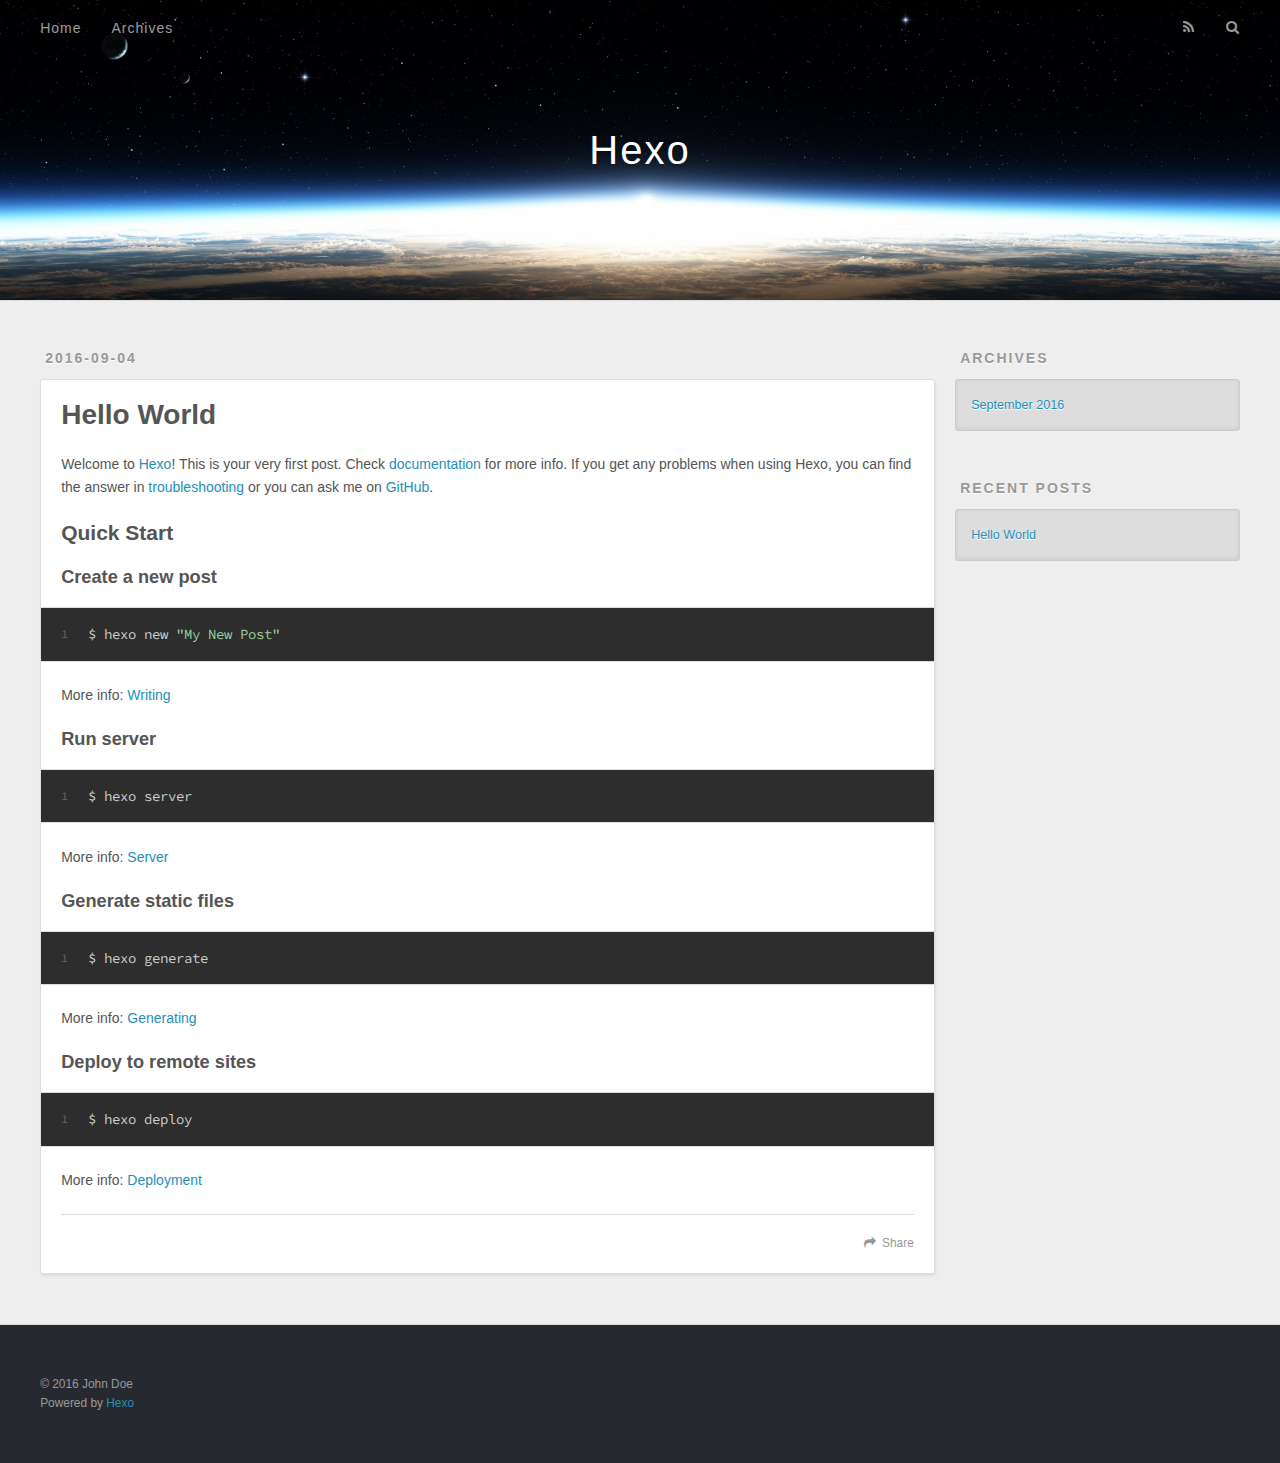
==== index.html @ 19e52ddd "Site updated: 2016-09-04 17:32:11" ====
<!DOCTYPE html>
<html>
<head>
  <meta charset="utf-8">
  
  <title>Hexo</title>
  <meta name="viewport" content="width=device-width, initial-scale=1, maximum-scale=1">
  <meta property="og:type" content="website">
<meta property="og:title" content="Hexo">
<meta property="og:url" content="http://yoursite.com/index.html">
<meta property="og:site_name" content="Hexo">
<meta name="twitter:card" content="summary">
<meta name="twitter:title" content="Hexo">
  
    <link rel="alternate" href="/atom.xml" title="Hexo" type="application/atom+xml">
  
  
    <link rel="icon" href="/favicon.png">
  
  
    <link href="//fonts.googleapis.com/css?family=Source+Code+Pro" rel="stylesheet" type="text/css">
  
  <link rel="stylesheet" href="/css/style.css">
  

</head>

<body>
  <div id="container">
    <div id="wrap">
      <header id="header">
  <div id="banner"></div>
  <div id="header-outer" class="outer">
    <div id="header-title" class="inner">
      <h1 id="logo-wrap">
        <a href="/" id="logo">Hexo</a>
      </h1>
      
    </div>
    <div id="header-inner" class="inner">
      <nav id="main-nav">
        <a id="main-nav-toggle" class="nav-icon"></a>
        
          <a class="main-nav-link" href="/">Home</a>
        
          <a class="main-nav-link" href="/archives">Archives</a>
        
      </nav>
      <nav id="sub-nav">
        
          <a id="nav-rss-link" class="nav-icon" href="/atom.xml" title="RSS Feed"></a>
        
        <a id="nav-search-btn" class="nav-icon" title="Search"></a>
      </nav>
      <div id="search-form-wrap">
        <form action="//google.com/search" method="get" accept-charset="UTF-8" class="search-form"><input type="search" name="q" results="0" class="search-form-input" placeholder="Search"><button type="submit" class="search-form-submit">&#xF002;</button><input type="hidden" name="sitesearch" value="http://yoursite.com"></form>
      </div>
    </div>
  </div>
</header>
      <div class="outer">
        <section id="main">
  
    <article id="post-hello-world" class="article article-type-post" itemscope itemprop="blogPost">
  <div class="article-meta">
    <a href="/2016/09/04/hello-world/" class="article-date">
  <time datetime="2016-09-04T08:16:48.569Z" itemprop="datePublished">2016-09-04</time>
</a>
    
  </div>
  <div class="article-inner">
    
    
      <header class="article-header">
        
  
    <h1 itemprop="name">
      <a class="article-title" href="/2016/09/04/hello-world/">Hello World</a>
    </h1>
  

      </header>
    
    <div class="article-entry" itemprop="articleBody">
      
        <p>Welcome to <a href="https://hexo.io/" target="_blank" rel="external">Hexo</a>! This is your very first post. Check <a href="https://hexo.io/docs/" target="_blank" rel="external">documentation</a> for more info. If you get any problems when using Hexo, you can find the answer in <a href="https://hexo.io/docs/troubleshooting.html" target="_blank" rel="external">troubleshooting</a> or you can ask me on <a href="https://github.com/hexojs/hexo/issues" target="_blank" rel="external">GitHub</a>.</p>
<h2 id="Quick-Start"><a href="#Quick-Start" class="headerlink" title="Quick Start"></a>Quick Start</h2><h3 id="Create-a-new-post"><a href="#Create-a-new-post" class="headerlink" title="Create a new post"></a>Create a new post</h3><figure class="highlight bash"><table><tr><td class="gutter"><pre><div class="line">1</div></pre></td><td class="code"><pre><div class="line">$ hexo new <span class="string">"My New Post"</span></div></pre></td></tr></table></figure>
<p>More info: <a href="https://hexo.io/docs/writing.html" target="_blank" rel="external">Writing</a></p>
<h3 id="Run-server"><a href="#Run-server" class="headerlink" title="Run server"></a>Run server</h3><figure class="highlight bash"><table><tr><td class="gutter"><pre><div class="line">1</div></pre></td><td class="code"><pre><div class="line">$ hexo server</div></pre></td></tr></table></figure>
<p>More info: <a href="https://hexo.io/docs/server.html" target="_blank" rel="external">Server</a></p>
<h3 id="Generate-static-files"><a href="#Generate-static-files" class="headerlink" title="Generate static files"></a>Generate static files</h3><figure class="highlight bash"><table><tr><td class="gutter"><pre><div class="line">1</div></pre></td><td class="code"><pre><div class="line">$ hexo generate</div></pre></td></tr></table></figure>
<p>More info: <a href="https://hexo.io/docs/generating.html" target="_blank" rel="external">Generating</a></p>
<h3 id="Deploy-to-remote-sites"><a href="#Deploy-to-remote-sites" class="headerlink" title="Deploy to remote sites"></a>Deploy to remote sites</h3><figure class="highlight bash"><table><tr><td class="gutter"><pre><div class="line">1</div></pre></td><td class="code"><pre><div class="line">$ hexo deploy</div></pre></td></tr></table></figure>
<p>More info: <a href="https://hexo.io/docs/deployment.html" target="_blank" rel="external">Deployment</a></p>

      
    </div>
    <footer class="article-footer">
      <a data-url="http://yoursite.com/2016/09/04/hello-world/" data-id="cisof5nzr0000d07buubeodvk" class="article-share-link">Share</a>
      
      
    </footer>
  </div>
  
</article>


  

</section>
        
          <aside id="sidebar">
  
    

  
    

  
    
  
    
  <div class="widget-wrap">
    <h3 class="widget-title">Archives</h3>
    <div class="widget">
      <ul class="archive-list"><li class="archive-list-item"><a class="archive-list-link" href="/archives/2016/09/">September 2016</a></li></ul>
    </div>
  </div>


  
    
  <div class="widget-wrap">
    <h3 class="widget-title">Recent Posts</h3>
    <div class="widget">
      <ul>
        
          <li>
            <a href="/2016/09/04/hello-world/">Hello World</a>
          </li>
        
      </ul>
    </div>
  </div>

  
</aside>
        
      </div>
      <footer id="footer">
  
  <div class="outer">
    <div id="footer-info" class="inner">
      &copy; 2016 John Doe<br>
      Powered by <a href="http://hexo.io/" target="_blank">Hexo</a>
    </div>
  </div>
</footer>
    </div>
    <nav id="mobile-nav">
  
    <a href="/" class="mobile-nav-link">Home</a>
  
    <a href="/archives" class="mobile-nav-link">Archives</a>
  
</nav>
    

<script src="//ajax.googleapis.com/ajax/libs/jquery/2.0.3/jquery.min.js"></script>


  <link rel="stylesheet" href="/fancybox/jquery.fancybox.css">
  <script src="/fancybox/jquery.fancybox.pack.js"></script>


<script src="/js/script.js"></script>

  </div>
</body>
</html>
---- css/style.css ----
body {
  width: 100%;
}
body:before,
body:after {
  content: "";
  display: table;
}
body:after {
  clear: both;
}
html,
body,
div,
span,
applet,
object,
iframe,
h1,
h2,
h3,
h4,
h5,
h6,
p,
blockquote,
pre,
a,
abbr,
acronym,
address,
big,
cite,
code,
del,
dfn,
em,
img,
ins,
kbd,
q,
s,
samp,
small,
strike,
strong,
sub,
sup,
tt,
var,
dl,
dt,
dd,
ol,
ul,
li,
fieldset,
form,
label,
legend,
table,
caption,
tbody,
tfoot,
thead,
tr,
th,
td {
  margin: 0;
  padding: 0;
  border: 0;
  outline: 0;
  font-weight: inherit;
  font-style: inherit;
  font-family: inherit;
  font-size: 100%;
  vertical-align: baseline;
}
body {
  line-height: 1;
  color: #000;
  background: #fff;
}
ol,
ul {
  list-style: none;
}
table {
  border-collapse: separate;
  border-spacing: 0;
  vertical-align: middle;
}
caption,
th,
td {
  text-align: left;
  font-weight: normal;
  vertical-align: middle;
}
a img {
  border: none;
}
input,
button {
  margin: 0;
  padding: 0;
}
input::-moz-focus-inner,
button::-moz-focus-inner {
  border: 0;
  padding: 0;
}
@font-face {
  font-family: FontAwesome;
  font-style: normal;
  font-weight: normal;
  src: url("fonts/fontawesome-webfont.eot?v=#4.0.3");
  src: url("fonts/fontawesome-webfont.eot?#iefix&v=#4.0.3") format("embedded-opentype"), url("fonts/fontawesome-webfont.woff?v=#4.0.3") format("woff"), url("fonts/fontawesome-webfont.ttf?v=#4.0.3") format("truetype"), url("fonts/fontawesome-webfont.svg#fontawesomeregular?v=#4.0.3") format("svg");
}
html,
body,
#container {
  height: 100%;
}
body {
  background: #eee;
  font: 14px "Helvetica Neue", Helvetica, Arial, sans-serif;
  -webkit-text-size-adjust: 100%;
}
.outer {
  max-width: 1220px;
  margin: 0 auto;
  padding: 0 20px;
}
.outer:before,
.outer:after {
  content: "";
  display: table;
}
.outer:after {
  clear: both;
}
.inner {
  display: inline;
  float: left;
  width: 98.33333333333333%;
  margin: 0 0.833333333333333%;
}
.left,
.alignleft {
  float: left;
}
.right,
.alignright {
  float: right;
}
.clear {
  clear: both;
}
#container {
  position: relative;
}
.mobile-nav-on {
  overflow: hidden;
}
#wrap {
  height: 100%;
  width: 100%;
  position: absolute;
  top: 0;
  left: 0;
  -webkit-transition: 0.2s ease-out;
  -moz-transition: 0.2s ease-out;
  -ms-transition: 0.2s ease-out;
  transition: 0.2s ease-out;
  z-index: 1;
  background: #eee;
}
.mobile-nav-on #wrap {
  left: 280px;
}
@media screen and (min-width: 768px) {
  #main {
    display: inline;
    float: left;
    width: 73.33333333333333%;
    margin: 0 0.833333333333333%;
  }
}
.article-date,
.article-category-link,
.archive-year,
.widget-title {
  text-decoration: none;
  text-transform: uppercase;
  letter-spacing: 2px;
  color: #999;
  margin-bottom: 1em;
  margin-left: 5px;
  line-height: 1em;
  text-shadow: 0 1px #fff;
  font-weight: bold;
}
.article-inner,
.archive-article-inner {
  background: #fff;
  -webkit-box-shadow: 1px 2px 3px #ddd;
  box-shadow: 1px 2px 3px #ddd;
  border: 1px solid #ddd;
  border-radius: 3px;
}
.article-entry h1,
.widget h1 {
  font-size: 2em;
}
.article-entry h2,
.widget h2 {
  font-size: 1.5em;
}
.article-entry h3,
.widget h3 {
  font-size: 1.3em;
}
.article-entry h4,
.widget h4 {
  font-size: 1.2em;
}
.article-entry h5,
.widget h5 {
  font-size: 1em;
}
.article-entry h6,
.widget h6 {
  font-size: 1em;
  color: #999;
}
.article-entry hr,
.widget hr {
  border: 1px dashed #ddd;
}
.article-entry strong,
.widget strong {
  font-weight: bold;
}
.article-entry em,
.widget em,
.article-entry cite,
.widget cite {
  font-style: italic;
}
.article-entry sup,
.widget sup,
.article-entry sub,
.widget sub {
  font-size: 0.75em;
  line-height: 0;
  position: relative;
  vertical-align: baseline;
}
.article-entry sup,
.widget sup {
  top: -0.5em;
}
.article-entry sub,
.widget sub {
  bottom: -0.2em;
}
.article-entry small,
.widget small {
  font-size: 0.85em;
}
.article-entry acronym,
.widget acronym,
.article-entry abbr,
.widget abbr {
  border-bottom: 1px dotted;
}
.article-entry ul,
.widget ul,
.article-entry ol,
.widget ol,
.article-entry dl,
.widget dl {
  margin: 0 20px;
  line-height: 1.6em;
}
.article-entry ul ul,
.widget ul ul,
.article-entry ol ul,
.widget ol ul,
.article-entry ul ol,
.widget ul ol,
.article-entry ol ol,
.widget ol ol {
  margin-top: 0;
  margin-bottom: 0;
}
.article-entry ul,
.widget ul {
  list-style: disc;
}
.article-entry ol,
.widget ol {
  list-style: decimal;
}
.article-entry dt,
.widget dt {
  font-weight: bold;
}
#header {
  height: 300px;
  position: relative;
  border-bottom: 1px solid #ddd;
}
#header:before,
#header:after {
  content: "";
  position: absolute;
  left: 0;
  right: 0;
  height: 40px;
}
#header:before {
  top: 0;
  background: -webkit-linear-gradient(rgba(0,0,0,0.2), transparent);
  background: -moz-linear-gradient(rgba(0,0,0,0.2), transparent);
  background: -ms-linear-gradient(rgba(0,0,0,0.2), transparent);
  background: linear-gradient(rgba(0,0,0,0.2), transparent);
}
#header:after {
  bottom: 0;
  background: -webkit-linear-gradient(transparent, rgba(0,0,0,0.2));
  background: -moz-linear-gradient(transparent, rgba(0,0,0,0.2));
  background: -ms-linear-gradient(transparent, rgba(0,0,0,0.2));
  background: linear-gradient(transparent, rgba(0,0,0,0.2));
}
#header-outer {
  height: 100%;
  position: relative;
}
#header-inner {
  position: relative;
  overflow: hidden;
}
#banner {
  position: absolute;
  top: 0;
  left: 0;
  width: 100%;
  height: 100%;
  background: url("images/banner.jpg") center #000;
  -webkit-background-size: cover;
  -moz-background-size: cover;
  background-size: cover;
  z-index: -1;
}
#header-title {
  text-align: center;
  height: 40px;
  position: absolute;
  top: 50%;
  left: 0;
  margin-top: -20px;
}
#logo,
#subtitle {
  text-decoration: none;
  color: #fff;
  font-weight: 300;
  text-shadow: 0 1px 4px rgba(0,0,0,0.3);
}
#logo {
  font-size: 40px;
  line-height: 40px;
  letter-spacing: 2px;
}
#subtitle {
  font-size: 16px;
  line-height: 16px;
  letter-spacing: 1px;
}
#subtitle-wrap {
  margin-top: 16px;
}
#main-nav {
  float: left;
  margin-left: -15px;
}
.nav-icon,
.main-nav-link {
  float: left;
  color: #fff;
  opacity: 0.6;
  text-decoration: none;
  text-shadow: 0 1px rgba(0,0,0,0.2);
  -webkit-transition: opacity 0.2s;
  -moz-transition: opacity 0.2s;
  -ms-transition: opacity 0.2s;
  transition: opacity 0.2s;
  display: block;
  padding: 20px 15px;
}
.nav-icon:hover,
.main-nav-link:hover {
  opacity: 1;
}
.nav-icon {
  font-family: FontAwesome;
  text-align: center;
  font-size: 14px;
  width: 14px;
  height: 14px;
  padding: 20px 15px;
  position: relative;
  cursor: pointer;
}
.main-nav-link {
  font-weight: 300;
  letter-spacing: 1px;
}
@media screen and (max-width: 479px) {
  .main-nav-link {
    display: none;
  }
}
#main-nav-toggle {
  display: none;
}
#main-nav-toggle:before {
  content: "\f0c9";
}
@media screen and (max-width: 479px) {
  #main-nav-toggle {
    display: block;
  }
}
#sub-nav {
  float: right;
  margin-right: -15px;
}
#nav-rss-link:before {
  content: "\f09e";
}
#nav-search-btn:before {
  content: "\f002";
}
#search-form-wrap {
  position: absolute;
  top: 15px;
  width: 150px;
  height: 30px;
  right: -150px;
  opacity: 0;
  -webkit-transition: 0.2s ease-out;
  -moz-transition: 0.2s ease-out;
  -ms-transition: 0.2s ease-out;
  transition: 0.2s ease-out;
}
#search-form-wrap.on {
  opacity: 1;
  right: 0;
}
@media screen and (max-width: 479px) {
  #search-form-wrap {
    width: 100%;
    right: -100%;
  }
}
.search-form {
  position: absolute;
  top: 0;
  left: 0;
  right: 0;
  background: #fff;
  padding: 5px 15px;
  border-radius: 15px;
  -webkit-box-shadow: 0 0 10px rgba(0,0,0,0.3);
  box-shadow: 0 0 10px rgba(0,0,0,0.3);
}
.search-form-input {
  border: none;
  background: none;
  color: #555;
  width: 100%;
  font: 13px "Helvetica Neue", Helvetica, Arial, sans-serif;
  outline: none;
}
.search-form-input::-webkit-search-results-decoration,
.search-form-input::-webkit-search-cancel-button {
  -webkit-appearance: none;
}
.search-form-submit {
  position: absolute;
  top: 50%;
  right: 10px;
  margin-top: -7px;
  font: 13px FontAwesome;
  border: none;
  background: none;
  color: #bbb;
  cursor: pointer;
}
.search-form-submit:hover,
.search-form-submit:focus {
  color: #777;
}
.article {
  margin: 50px 0;
}
.article-inner {
  overflow: hidden;
}
.article-meta:before,
.article-meta:after {
  content: "";
  display: table;
}
.article-meta:after {
  clear: both;
}
.article-date {
  float: left;
}
.article-category {
  float: left;
  line-height: 1em;
  color: #ccc;
  text-shadow: 0 1px #fff;
  margin-left: 8px;
}
.article-category:before {
  content: "\2022";
}
.article-category-link {
  margin: 0 12px 1em;
}
.article-header {
  padding: 20px 20px 0;
}
.article-title {
  text-decoration: none;
  font-size: 2em;
  font-weight: bold;
  color: #555;
  line-height: 1.1em;
  -webkit-transition: color 0.2s;
  -moz-transition: color 0.2s;
  -ms-transition: color 0.2s;
  transition: color 0.2s;
}
a.article-title:hover {
  color: #258fb8;
}
.article-entry {
  color: #555;
  padding: 0 20px;
}
.article-entry:before,
.article-entry:after {
  content: "";
  display: table;
}
.article-entry:after {
  clear: both;
}
.article-entry p,
.article-entry table {
  line-height: 1.6em;
  margin: 1.6em 0;
}
.article-entry h1,
.article-entry h2,
.article-entry h3,
.article-entry h4,
.article-entry h5,
.article-entry h6 {
  font-weight: bold;
}
.article-entry h1,
.article-entry h2,
.article-entry h3,
.article-entry h4,
.article-entry h5,
.article-entry h6 {
  line-height: 1.1em;
  margin: 1.1em 0;
}
.article-entry a {
  color: #258fb8;
  text-decoration: none;
}
.article-entry a:hover {
  text-decoration: underline;
}
.article-entry ul,
.article-entry ol,
.article-entry dl {
  margin-top: 1.6em;
  margin-bottom: 1.6em;
}
.article-entry img,
.article-entry video {
  max-width: 100%;
  height: auto;
  display: block;
  margin: auto;
}
.article-entry iframe {
  border: none;
}
.article-entry table {
  width: 100%;
  border-collapse: collapse;
  border-spacing: 0;
}
.article-entry th {
  font-weight: bold;
  border-bottom: 3px solid #ddd;
  padding-bottom: 0.5em;
}
.article-entry td {
  border-bottom: 1px solid #ddd;
  padding: 10px 0;
}
.article-entry blockquote {
  font-family: Georgia, "Times New Roman", serif;
  font-size: 1.4em;
  margin: 1.6em 20px;
  text-align: center;
}
.article-entry blockquote footer {
  font-size: 14px;
  margin: 1.6em 0;
  font-family: "Helvetica Neue", Helvetica, Arial, sans-serif;
}
.article-entry blockquote footer cite:before {
  content: "—";
  padding: 0 0.5em;
}
.article-entry .pullquote {
  text-align: left;
  width: 45%;
  margin: 0;
}
.article-entry .pullquote.left {
  margin-left: 0.5em;
  margin-right: 1em;
}
.article-entry .pullquote.right {
  margin-right: 0.5em;
  margin-left: 1em;
}
.article-entry .caption {
  color: #999;
  display: block;
  font-size: 0.9em;
  margin-top: 0.5em;
  position: relative;
  text-align: center;
}
.article-entry .video-container {
  position: relative;
  padding-top: 56.25%;
  height: 0;
  overflow: hidden;
}
.article-entry .video-container iframe,
.article-entry .video-container object,
.article-entry .video-container embed {
  position: absolute;
  top: 0;
  left: 0;
  width: 100%;
  height: 100%;
  margin-top: 0;
}
.article-more-link a {
  display: inline-block;
  line-height: 1em;
  padding: 6px 15px;
  border-radius: 15px;
  background: #eee;
  color: #999;
  text-shadow: 0 1px #fff;
  text-decoration: none;
}
.article-more-link a:hover {
  background: #258fb8;
  color: #fff;
  text-decoration: none;
  text-shadow: 0 1px #1e7293;
}
.article-footer {
  font-size: 0.85em;
  line-height: 1.6em;
  border-top: 1px solid #ddd;
  padding-top: 1.6em;
  margin: 0 20px 20px;
}
.article-footer:before,
.article-footer:after {
  content: "";
  display: table;
}
.article-footer:after {
  clear: both;
}
.article-footer a {
  color: #999;
  text-decoration: none;
}
.article-footer a:hover {
  color: #555;
}
.article-tag-list-item {
  float: left;
  margin-right: 10px;
}
.article-tag-list-link:before {
  content: "#";
}
.article-comment-link {
  float: right;
}
.article-comment-link:before {
  content: "\f075";
  font-family: FontAwesome;
  padding-right: 8px;
}
.article-share-link {
  cursor: pointer;
  float: right;
  margin-left: 20px;
}
.article-share-link:before {
  content: "\f064";
  font-family: FontAwesome;
  padding-right: 6px;
}
#article-nav {
  position: relative;
}
#article-nav:before,
#article-nav:after {
  content: "";
  display: table;
}
#article-nav:after {
  clear: both;
}
@media screen and (min-width: 768px) {
  #article-nav {
    margin: 50px 0;
  }
  #article-nav:before {
    width: 8px;
    height: 8px;
    position: absolute;
    top: 50%;
    left: 50%;
    margin-top: -4px;
    margin-left: -4px;
    content: "";
    border-radius: 50%;
    background: #ddd;
    -webkit-box-shadow: 0 1px 2px #fff;
    box-shadow: 0 1px 2px #fff;
  }
}
.article-nav-link-wrap {
  text-decoration: none;
  text-shadow: 0 1px #fff;
  color: #999;
  -webkit-box-sizing: border-box;
  -moz-box-sizing: border-box;
  box-sizing: border-box;
  margin-top: 50px;
  text-align: center;
  display: block;
}
.article-nav-link-wrap:hover {
  color: #555;
}
@media screen and (min-width: 768px) {
  .article-nav-link-wrap {
    width: 50%;
    margin-top: 0;
  }
}
@media screen and (min-width: 768px) {
  #article-nav-newer {
    float: left;
    text-align: right;
    padding-right: 20px;
  }
}
@media screen and (min-width: 768px) {
  #article-nav-older {
    float: right;
    text-align: left;
    padding-left: 20px;
  }
}
.article-nav-caption {
  text-transform: uppercase;
  letter-spacing: 2px;
  color: #ddd;
  line-height: 1em;
  font-weight: bold;
}
#article-nav-newer .article-nav-caption {
  margin-right: -2px;
}
.article-nav-title {
  font-size: 0.85em;
  line-height: 1.6em;
  margin-top: 0.5em;
}
.article-share-box {
  position: absolute;
  display: none;
  background: #fff;
  -webkit-box-shadow: 1px 2px 10px rgba(0,0,0,0.2);
  box-shadow: 1px 2px 10px rgba(0,0,0,0.2);
  border-radius: 3px;
  margin-left: -145px;
  overflow: hidden;
  z-index: 1;
}
.article-share-box.on {
  display: block;
}
.article-share-input {
  width: 100%;
  background: none;
  -webkit-box-sizing: border-box;
  -moz-box-sizing: border-box;
  box-sizing: border-box;
  font: 14px "Helvetica Neue", Helvetica, Arial, sans-serif;
  padding: 0 15px;
  color: #555;
  outline: none;
  border: 1px solid #ddd;
  border-radius: 3px 3px 0 0;
  height: 36px;
  line-height: 36px;
}
.article-share-links {
  background: #eee;
}
.article-share-links:before,
.article-share-links:after {
  content: "";
  display: table;
}
.article-share-links:after {
  clear: both;
}
.article-share-twitter,
.article-share-facebook,
.article-share-pinterest,
.article-share-google {
  width: 50px;
  height: 36px;
  display: block;
  float: left;
  position: relative;
  color: #999;
  text-shadow: 0 1px #fff;
}
.article-share-twitter:before,
.article-share-facebook:before,
.article-share-pinterest:before,
.article-share-google:before {
  font-size: 20px;
  font-family: FontAwesome;
  width: 20px;
  height: 20px;
  position: absolute;
  top: 50%;
  left: 50%;
  margin-top: -10px;
  margin-left: -10px;
  text-align: center;
}
.article-share-twitter:hover,
.article-share-facebook:hover,
.article-share-pinterest:hover,
.article-share-google:hover {
  color: #fff;
}
.article-share-twitter:before {
  content: "\f099";
}
.article-share-twitter:hover {
  background: #00aced;
  text-shadow: 0 1px #008abe;
}
.article-share-facebook:before {
  content: "\f09a";
}
.article-share-facebook:hover {
  background: #3b5998;
  text-shadow: 0 1px #2f477a;
}
.article-share-pinterest:before {
  content: "\f0d2";
}
.article-share-pinterest:hover {
  background: #cb2027;
  text-shadow: 0 1px #a21a1f;
}
.article-share-google:before {
  content: "\f0d5";
}
.article-share-google:hover {
  background: #dd4b39;
  text-shadow: 0 1px #be3221;
}
.article-gallery {
  background: #000;
  position: relative;
}
.article-gallery-photos {
  position: relative;
  overflow: hidden;
}
.article-gallery-img {
  display: none;
  max-width: 100%;
}
.article-gallery-img:first-child {
  display: block;
}
.article-gallery-img.loaded {
  position: absolute;
  display: block;
}
.article-gallery-img img {
  display: block;
  max-width: 100%;
  margin: 0 auto;
}
#comments {
  background: #fff;
  -webkit-box-shadow: 1px 2px 3px #ddd;
  box-shadow: 1px 2px 3px #ddd;
  padding: 20px;
  border: 1px solid #ddd;
  border-radius: 3px;
  margin: 50px 0;
}
#comments a {
  color: #258fb8;
}
.archives-wrap {
  margin: 50px 0;
}
.archives:before,
.archives:after {
  content: "";
  display: table;
}
.archives:after {
  clear: both;
}
.archive-year-wrap {
  margin-bottom: 1em;
}
.archives {
  -webkit-column-gap: 10px;
  -moz-column-gap: 10px;
  column-gap: 10px;
}
@media screen and (min-width: 480px) and (max-width: 767px) {
  .archives {
    -webkit-column-count: 2;
    -moz-column-count: 2;
    column-count: 2;
  }
}
@media screen and (min-width: 768px) {
  .archives {
    -webkit-column-count: 3;
    -moz-column-count: 3;
    column-count: 3;
  }
}
.archive-article {
  -webkit-column-break-inside: avoid;
  page-break-inside: avoid;
  overflow: hidden;
  break-inside: avoid-column;
}
.archive-article-inner {
  padding: 10px;
  margin-bottom: 15px;
}
.archive-article-title {
  text-decoration: none;
  font-weight: bold;
  color: #555;
  -webkit-transition: color 0.2s;
  -moz-transition: color 0.2s;
  -ms-transition: color 0.2s;
  transition: color 0.2s;
  line-height: 1.6em;
}
.archive-article-title:hover {
  color: #258fb8;
}
.archive-article-footer {
  margin-top: 1em;
}
.archive-article-date {
  color: #999;
  text-decoration: none;
  font-size: 0.85em;
  line-height: 1em;
  margin-bottom: 0.5em;
  display: block;
}
#page-nav {
  margin: 50px auto;
  background: #fff;
  -webkit-box-shadow: 1px 2px 3px #ddd;
  box-shadow: 1px 2px 3px #ddd;
  border: 1px solid #ddd;
  border-radius: 3px;
  text-align: center;
  color: #999;
  overflow: hidden;
}
#page-nav:before,
#page-nav:after {
  content: "";
  display: table;
}
#page-nav:after {
  clear: both;
}
#page-nav a,
#page-nav span {
  padding: 10px 20px;
  line-height: 1;
  height: 2ex;
}
#page-nav a {
  color: #999;
  text-decoration: none;
}
#page-nav a:hover {
  background: #999;
  color: #fff;
}
#page-nav .prev {
  float: left;
}
#page-nav .next {
  float: right;
}
#page-nav .page-number {
  display: inline-block;
}
@media screen and (max-width: 479px) {
  #page-nav .page-number {
    display: none;
  }
}
#page-nav .current {
  color: #555;
  font-weight: bold;
}
#page-nav .space {
  color: #ddd;
}
#footer {
  background: #262a30;
  padding: 50px 0;
  border-top: 1px solid #ddd;
  color: #999;
}
#footer a {
  color: #258fb8;
  text-decoration: none;
}
#footer a:hover {
  text-decoration: underline;
}
#footer-info {
  line-height: 1.6em;
  font-size: 0.85em;
}
.article-entry pre,
.article-entry .highlight {
  background: #2d2d2d;
  margin: 0 -20px;
  padding: 15px 20px;
  border-style: solid;
  border-color: #ddd;
  border-width: 1px 0;
  overflow: auto;
  color: #ccc;
  line-height: 22.400000000000002px;
}
.article-entry .highlight .gutter pre,
.article-entry .gist .gist-file .gist-data .line-numbers {
  color: #666;
  font-size: 0.85em;
}
.article-entry pre,
.article-entry code {
  font-family: "Source Code Pro", Consolas, Monaco, Menlo, Consolas, monospace;
}
.article-entry code {
  background: #eee;
  text-shadow: 0 1px #fff;
  padding: 0 0.3em;
}
.article-entry pre code {
  background: none;
  text-shadow: none;
  padding: 0;
}
.article-entry .highlight pre {
  border: none;
  margin: 0;
  padding: 0;
}
.article-entry .highlight table {
  margin: 0;
  width: auto;
}
.article-entry .highlight td {
  border: none;
  padding: 0;
}
.article-entry .highlight figcaption {
  font-size: 0.85em;
  color: #999;
  line-height: 1em;
  margin-bottom: 1em;
}
.article-entry .highlight figcaption:before,
.article-entry .highlight figcaption:after {
  content: "";
  display: table;
}
.article-entry .highlight figcaption:after {
  clear: both;
}
.article-entry .highlight figcaption a {
  float: right;
}
.article-entry .highlight .gutter pre {
  text-align: right;
  padding-right: 20px;
}
.article-entry .highlight .line {
  height: 22.400000000000002px;
}
.article-entry .highlight .line.marked {
  background: #515151;
}
.article-entry .gist {
  margin: 0 -20px;
  border-style: solid;
  border-color: #ddd;
  border-width: 1px 0;
  background: #2d2d2d;
  padding: 15px 20px 15px 0;
}
.article-entry .gist .gist-file {
  border: none;
  font-family: "Source Code Pro", Consolas, Monaco, Menlo, Consolas, monospace;
  margin: 0;
}
.article-entry .gist .gist-file .gist-data {
  background: none;
  border: none;
}
.article-entry .gist .gist-file .gist-data .line-numbers {
  background: none;
  border: none;
  padding: 0 20px 0 0;
}
.article-entry .gist .gist-file .gist-data .line-data {
  padding: 0 !important;
}
.article-entry .gist .gist-file .highlight {
  margin: 0;
  padding: 0;
  border: none;
}
.article-entry .gist .gist-file .gist-meta {
  background: #2d2d2d;
  color: #999;
  font: 0.85em "Helvetica Neue", Helvetica, Arial, sans-serif;
  text-shadow: 0 0;
  padding: 0;
  margin-top: 1em;
  margin-left: 20px;
}
.article-entry .gist .gist-file .gist-meta a {
  color: #258fb8;
  font-weight: normal;
}
.article-entry .gist .gist-file .gist-meta a:hover {
  text-decoration: underline;
}
pre .comment,
pre .title {
  color: #999;
}
pre .variable,
pre .attribute,
pre .tag,
pre .regexp,
pre .ruby .constant,
pre .xml .tag .title,
pre .xml .pi,
pre .xml .doctype,
pre .html .doctype,
pre .css .id,
pre .css .class,
pre .css .pseudo {
  color: #f2777a;
}
pre .number,
pre .preprocessor,
pre .built_in,
pre .literal,
pre .params,
pre .constant {
  color: #f99157;
}
pre .class,
pre .ruby .class .title,
pre .css .rules .attribute {
  color: #9c9;
}
pre .string,
pre .value,
pre .inheritance,
pre .header,
pre .ruby .symbol,
pre .xml .cdata {
  color: #9c9;
}
pre .css .hexcolor {
  color: #6cc;
}
pre .function,
pre .python .decorator,
pre .python .title,
pre .ruby .function .title,
pre .ruby .title .keyword,
pre .perl .sub,
pre .javascript .title,
pre .coffeescript .title {
  color: #69c;
}
pre .keyword,
pre .javascript .function {
  color: #c9c;
}
@media screen and (max-width: 479px) {
  #mobile-nav {
    position: absolute;
    top: 0;
    left: 0;
    width: 280px;
    height: 100%;
    background: #191919;
    border-right: 1px solid #fff;
  }
}
@media screen and (max-width: 479px) {
  .mobile-nav-link {
    display: block;
    color: #999;
    text-decoration: none;
    padding: 15px 20px;
    font-weight: bold;
  }
  .mobile-nav-link:hover {
    color: #fff;
  }
}
@media screen and (min-width: 768px) {
  #sidebar {
    display: inline;
    float: left;
    width: 23.333333333333332%;
    margin: 0 0.833333333333333%;
  }
}
.widget-wrap {
  margin: 50px 0;
}
.widget {
  color: #777;
  text-shadow: 0 1px #fff;
  background: #ddd;
  -webkit-box-shadow: 0 -1px 4px #ccc inset;
  box-shadow: 0 -1px 4px #ccc inset;
  border: 1px solid #ccc;
  padding: 15px;
  border-radius: 3px;
}
.widget a {
  color: #258fb8;
  text-decoration: none;
}
.widget a:hover {
  text-decoration: underline;
}
.widget ul ul,
.widget ol ul,
.widget dl ul,
.widget ul ol,
.widget ol ol,
.widget dl ol,
.widget ul dl,
.widget ol dl,
.widget dl dl {
  margin-left: 15px;
  list-style: disc;
}
.widget {
  line-height: 1.6em;
  word-wrap: break-word;
  font-size: 0.9em;
}
.widget ul,
.widget ol {
  list-style: none;
  margin: 0;
}
.widget ul ul,
.widget ol ul,
.widget ul ol,
.widget ol ol {
  margin: 0 20px;
}
.widget ul ul,
.widget ol ul {
  list-style: disc;
}
.widget ul ol,
.widget ol ol {
  list-style: decimal;
}
.category-list-count,
.tag-list-count,
.archive-list-count {
  padding-left: 5px;
  color: #999;
  font-size: 0.85em;
}
.category-list-count:before,
.tag-list-count:before,
.archive-list-count:before {
  content: "(";
}
.category-list-count:after,
.tag-list-count:after,
.archive-list-count:after {
  content: ")";
}
.tagcloud a {
  margin-right: 5px;
  display: inline-block;
}
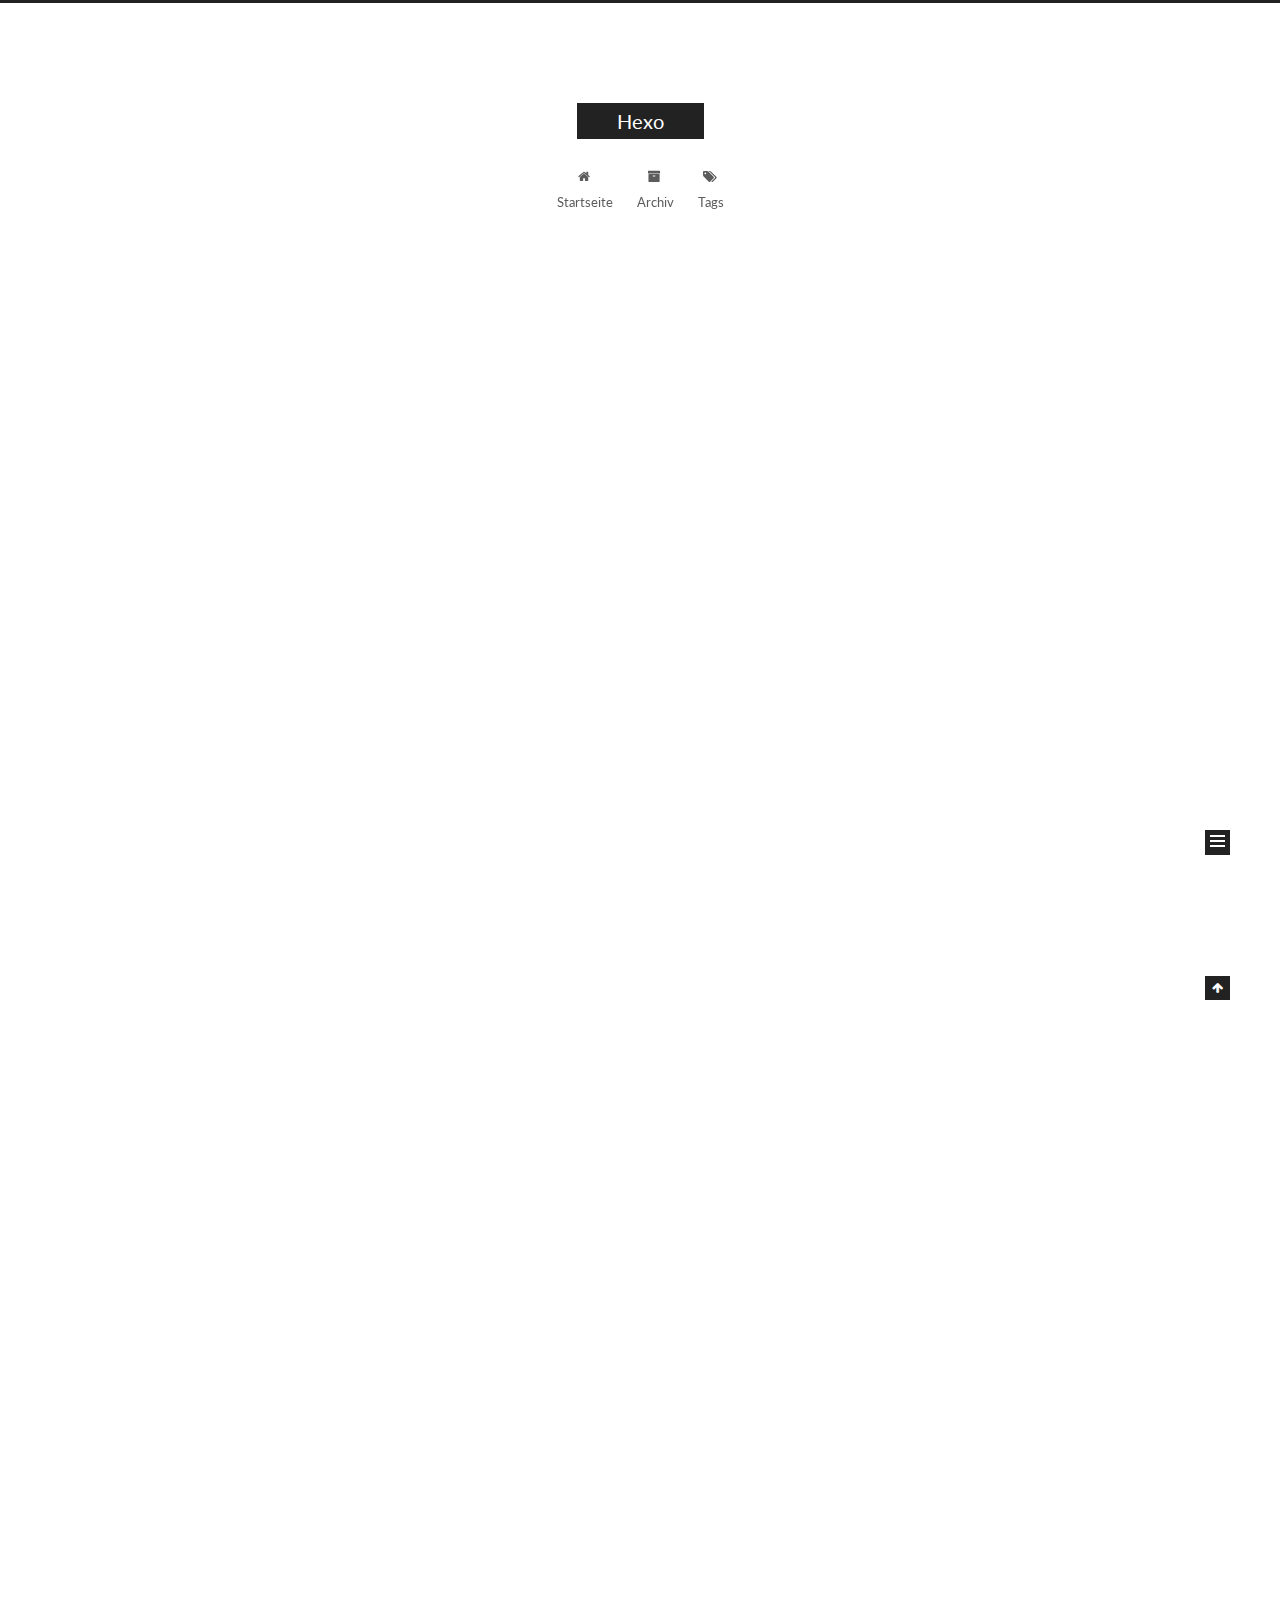
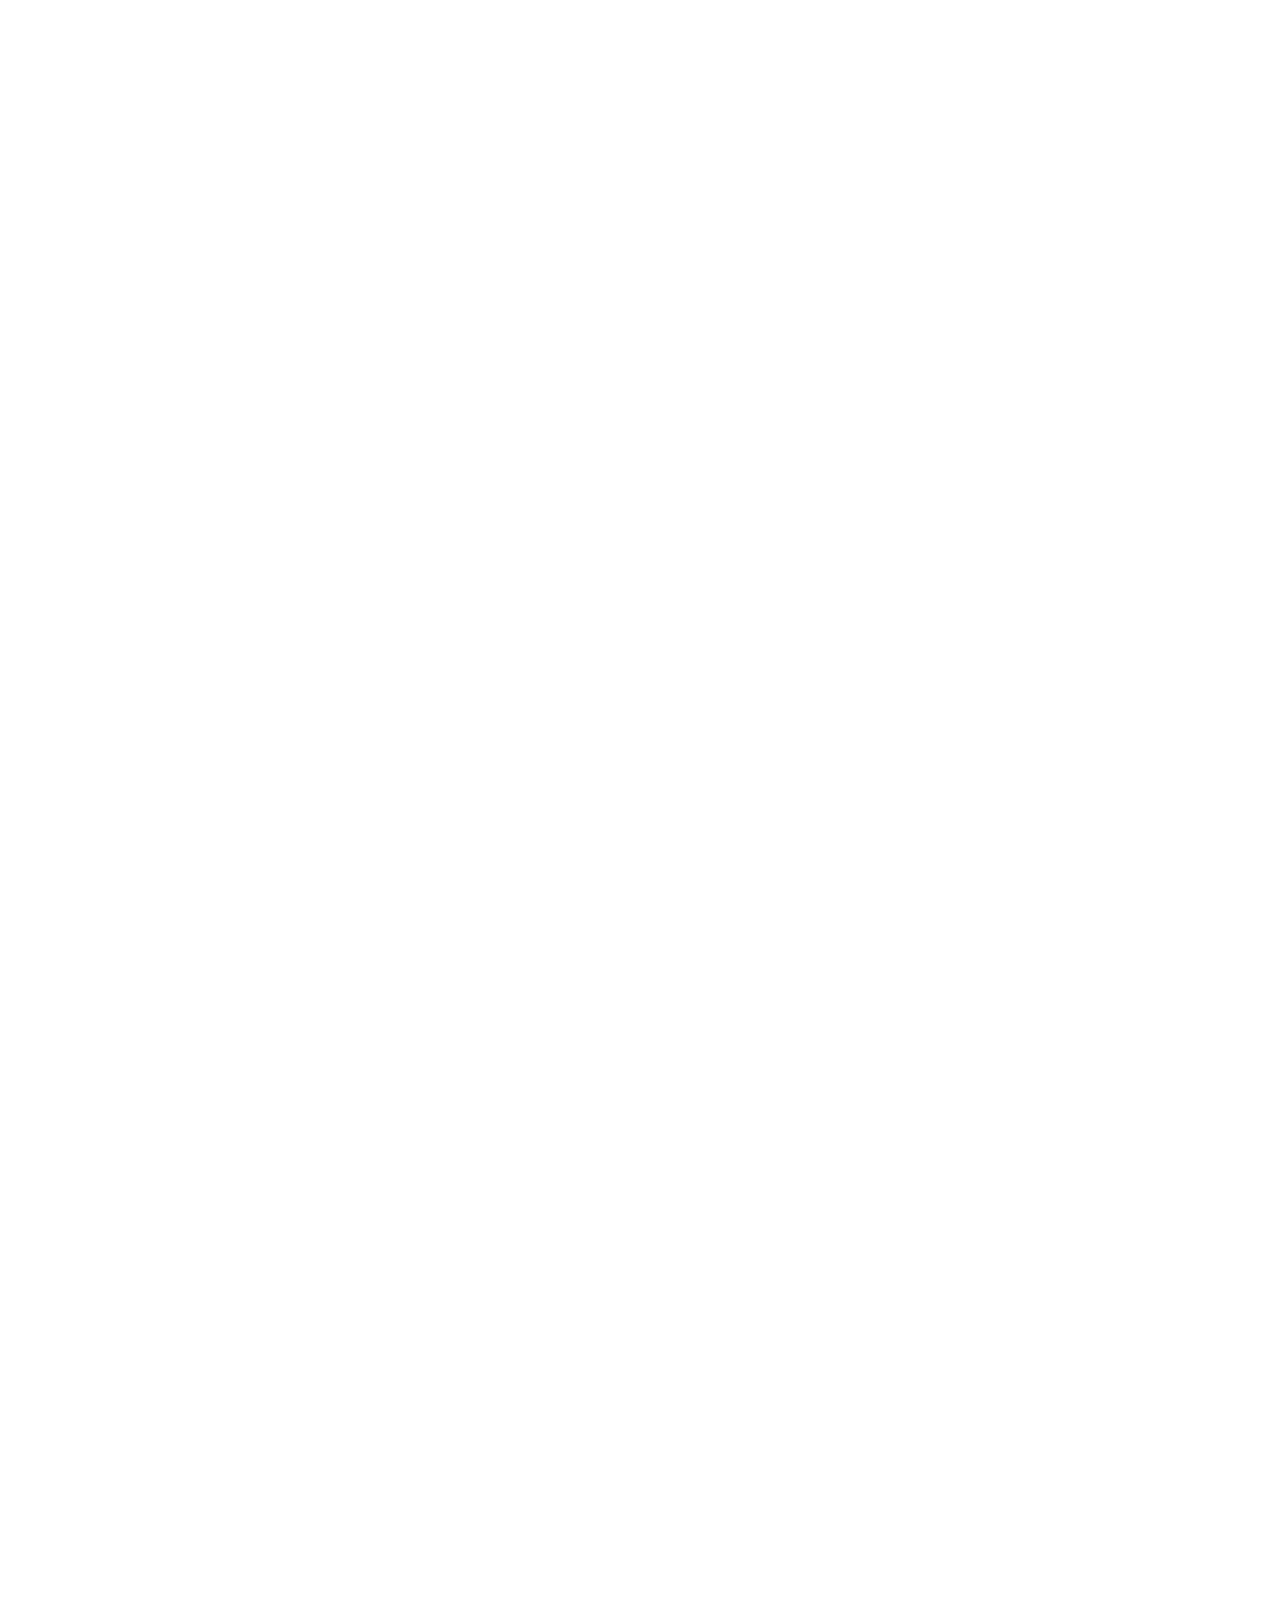
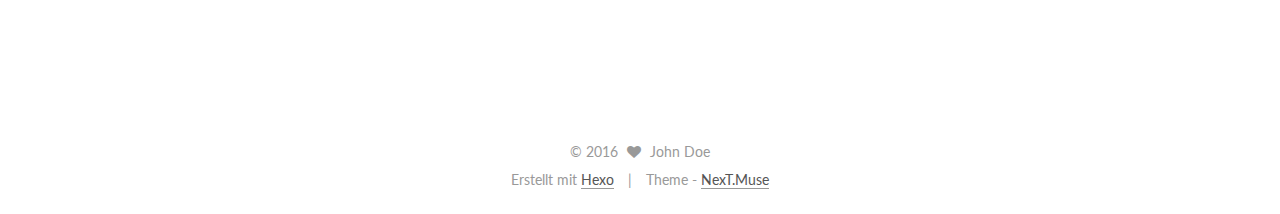
==== commit b92e0dc5: "Site updated: 2016-09-04 17:52:38" ====
--- a/index.html
+++ b/index.html
@@ -1,89 +1,414 @@
-<!DOCTYPE html>
-<html>
+<!doctype html>
+
+
+
+  
+
+
+<html class="theme-next muse use-motion">
 <head>
-  <meta charset="utf-8">
-  
-  <title>Hexo</title>
-  <meta name="viewport" content="width=device-width, initial-scale=1, maximum-scale=1">
-  <meta property="og:type" content="website">
+  <meta charset="UTF-8"/>
+<meta http-equiv="X-UA-Compatible" content="IE=edge,chrome=1" />
+<meta name="viewport" content="width=device-width, initial-scale=1, maximum-scale=1"/>
+
+
+
+<meta http-equiv="Cache-Control" content="no-transform" />
+<meta http-equiv="Cache-Control" content="no-siteapp" />
+
+
+
+
+
+
+
+
+
+
+
+
+  
+  
+  <link href="/vendors/fancybox/source/jquery.fancybox.css?v=2.1.5" rel="stylesheet" type="text/css" />
+
+
+
+
+  
+  
+  
+  
+
+  
+    
+    
+  
+
+  
+
+  
+
+  
+
+  
+
+  
+    
+    
+    <link href="//fonts.googleapis.com/css?family=Lato:300,300italic,400,400italic,700,700italic&subset=latin,latin-ext" rel="stylesheet" type="text/css">
+  
+
+
+
+
+
+
+<link href="/vendors/font-awesome/css/font-awesome.min.css?v=4.4.0" rel="stylesheet" type="text/css" />
+
+<link href="/css/main.css?v=5.0.1" rel="stylesheet" type="text/css" />
+
+
+  <meta name="keywords" content="Hexo, NexT" />
+
+
+
+
+
+
+
+
+  <link rel="shortcut icon" type="image/x-icon" href="/favicon.ico?v=5.0.1" />
+
+
+
+
+
+
+<meta property="og:type" content="website">
 <meta property="og:title" content="Hexo">
 <meta property="og:url" content="http://yoursite.com/index.html">
 <meta property="og:site_name" content="Hexo">
 <meta name="twitter:card" content="summary">
 <meta name="twitter:title" content="Hexo">
-  
-    <link rel="alternate" href="/atom.xml" title="Hexo" type="application/atom+xml">
-  
-  
-    <link rel="icon" href="/favicon.png">
-  
-  
-    <link href="//fonts.googleapis.com/css?family=Source+Code+Pro" rel="stylesheet" type="text/css">
-  
-  <link rel="stylesheet" href="/css/style.css">
-  
-
+
+
+
+<script type="text/javascript" id="hexo.configuration">
+  var NexT = window.NexT || {};
+  var CONFIG = {
+    scheme: 'Muse',
+    sidebar: {"position":"left","display":"post"},
+    fancybox: true,
+    motion: true,
+    duoshuo: {
+      userId: 0,
+      author: 'Author'
+    }
+  };
+</script>
+
+
+
+
+  <link rel="canonical" href="http://yoursite.com/"/>
+
+  <title> Hexo </title>
 </head>
 
-<body>
-  <div id="container">
-    <div id="wrap">
-      <header id="header">
-  <div id="banner"></div>
-  <div id="header-outer" class="outer">
-    <div id="header-title" class="inner">
-      <h1 id="logo-wrap">
-        <a href="/" id="logo">Hexo</a>
-      </h1>
-      
-    </div>
-    <div id="header-inner" class="inner">
-      <nav id="main-nav">
-        <a id="main-nav-toggle" class="nav-icon"></a>
-        
-          <a class="main-nav-link" href="/">Home</a>
-        
-          <a class="main-nav-link" href="/archives">Archives</a>
-        
-      </nav>
-      <nav id="sub-nav">
-        
-          <a id="nav-rss-link" class="nav-icon" href="/atom.xml" title="RSS Feed"></a>
-        
-        <a id="nav-search-btn" class="nav-icon" title="Search"></a>
-      </nav>
-      <div id="search-form-wrap">
-        <form action="//google.com/search" method="get" accept-charset="UTF-8" class="search-form"><input type="search" name="q" results="0" class="search-form-input" placeholder="Search"><button type="submit" class="search-form-submit">&#xF002;</button><input type="hidden" name="sitesearch" value="http://yoursite.com"></form>
-      </div>
-    </div>
+<body itemscope itemtype="http://schema.org/WebPage" lang="">
+
+  
+
+
+
+
+
+
+
+
+
+
+  
+  
+    
+  
+
+  <div class="container one-collumn sidebar-position-left 
+   page-home 
+ ">
+    <div class="headband"></div>
+
+    <header id="header" class="header" itemscope itemtype="http://schema.org/WPHeader">
+      <div class="header-inner"><div class="site-meta ">
+  
+
+  <div class="custom-logo-site-title">
+    <a href="/"  class="brand" rel="start">
+      <span class="logo-line-before"><i></i></span>
+      <span class="site-title">Hexo</span>
+      <span class="logo-line-after"><i></i></span>
+    </a>
   </div>
-</header>
-      <div class="outer">
-        <section id="main">
-  
-    <article id="post-hello-world" class="article article-type-post" itemscope itemprop="blogPost">
-  <div class="article-meta">
-    <a href="/2016/09/04/hello-world/" class="article-date">
-  <time datetime="2016-09-04T08:16:48.569Z" itemprop="datePublished">2016-09-04</time>
-</a>
-    
-  </div>
-  <div class="article-inner">
-    
-    
-      <header class="article-header">
-        
-  
-    <h1 itemprop="name">
-      <a class="article-title" href="/2016/09/04/hello-world/">Hello World</a>
-    </h1>
-  
-
+  <p class="site-subtitle"></p>
+</div>
+
+<div class="site-nav-toggle">
+  <button>
+    <span class="btn-bar"></span>
+    <span class="btn-bar"></span>
+    <span class="btn-bar"></span>
+  </button>
+</div>
+
+<nav class="site-nav">
+  
+
+  
+    <ul id="menu" class="menu">
+      
+        
+        <li class="menu-item menu-item-home">
+          <a href="/" rel="section">
+            
+              <i class="menu-item-icon fa fa-fw fa-home"></i> <br />
+            
+            Startseite
+          </a>
+        </li>
+      
+        
+        <li class="menu-item menu-item-archives">
+          <a href="/archives" rel="section">
+            
+              <i class="menu-item-icon fa fa-fw fa-archive"></i> <br />
+            
+            Archiv
+          </a>
+        </li>
+      
+        
+        <li class="menu-item menu-item-tags">
+          <a href="/tags" rel="section">
+            
+              <i class="menu-item-icon fa fa-fw fa-tags"></i> <br />
+            
+            Tags
+          </a>
+        </li>
+      
+
+      
+    </ul>
+  
+
+  
+</nav>
+
+ </div>
+    </header>
+
+    <main id="main" class="main">
+      <div class="main-inner">
+        <div class="content-wrap">
+          <div id="content" class="content">
+            
+  <section id="posts" class="posts-expand">
+    
+      
+
+  
+  
+
+  
+  
+  
+
+  <article class="post post-type-normal " itemscope itemtype="http://schema.org/Article">
+
+    
+      <header class="post-header">
+
+        
+        
+          <h1 class="post-title" itemprop="name headline">
+            
+            
+              
+                
+                <a class="post-title-link" href="/2016/09/04/gulp/" itemprop="url">
+                  Unbenannt
+                </a>
+              
+            
+          </h1>
+        
+
+        <div class="post-meta">
+          <span class="post-time">
+            <span class="post-meta-item-icon">
+              <i class="fa fa-calendar-o"></i>
+            </span>
+            <span class="post-meta-item-text">Veröffentlicht am</span>
+            <time itemprop="dateCreated" datetime="2016-09-04T17:35:45+08:00" content="2016-09-04">
+              2016-09-04
+            </time>
+          </span>
+
+          
+
+          
+            
+          
+
+          
+
+          
+          
+
+          
+        </div>
       </header>
     
-    <div class="article-entry" itemprop="articleBody">
-      
-        <p>Welcome to <a href="https://hexo.io/" target="_blank" rel="external">Hexo</a>! This is your very first post. Check <a href="https://hexo.io/docs/" target="_blank" rel="external">documentation</a> for more info. If you get any problems when using Hexo, you can find the answer in <a href="https://hexo.io/docs/troubleshooting.html" target="_blank" rel="external">troubleshooting</a> or you can ask me on <a href="https://github.com/hexojs/hexo/issues" target="_blank" rel="external">GitHub</a>.</p>
+
+
+    <div class="post-body" itemprop="articleBody">
+
+      
+      
+
+      
+        
+          
+            <h1 id="����gulp��API����"><a href="#����gulp��API����" class="headerlink" title="����gulp��API����"></a>����gulp��API����</h1><h2 id="task��name-fn��"><a href="#task��name-fn��" class="headerlink" title="task��name,fn��"></a>task��name,fn��</h2><ul>
+<li>task����һ��gul����</li>
+<li>name: ��д ������ Ĭ����default��</li>
+<li>deps�� ���������������� [ ];</li>
+<li>fn�� ��д  �������ĵ��õĲ���������<h2 id="src"><a href="#src" class="headerlink" title="src"></a>src</h2></li>
+<li>ָ����Ҫ������Դ�ļ���·��</li>
+<li>gulp.src(‘….’);</li>
+<li>���ļ���ʱ��: gulp.src([‘’, ‘’, ‘’ ])��<h2 id="dest"><a href="#dest" class="headerlink" title="dest"></a>dest</h2></li>
+<li>ָ�����������ŵ�·����</li>
+<li>gulp.dest(‘ ‘).<h2 id="watch"><a href="#watch" class="headerlink" title="watch"></a>watch</h2></li>
+<li>�����ļ��ı仯���ļ�һ�޸� ��ִ����Ӧ��������</li>
+<li>��ʽ����<br>gulp.task(‘������’��function(){<br>  gulp.watch( ‘·��’,function(){<pre><code>&quot;ÿ���ļ��仯ִ�еĻص�����&quot;
+</code></pre>  })<br>})��</li>
+</ul>
+<h1 id="���o���"><a href="#���o���" class="headerlink" title="���ò���"></a>���ò���</h1><ul>
+<li>ɾ���ļ����ļ���</li>
+<li>del<br><a href="https://github.com/sindresorhus/del" target="_blank" rel="external">https://github.com/sindresorhus/del</a></li>
+<li>�ϲ�js</li>
+<li>gulp-concat<br><a href="https://github.com/contra/gulp-concat" target="_blank" rel="external">https://github.com/contra/gulp-concat</a></li>
+<li>�ϲ�css</li>
+<li>gulp-concat-css<br><a href="https://github.com/mariocasciaro/gulp-concat-css" target="_blank" rel="external">https://github.com/mariocasciaro/gulp-concat-css</a></li>
+<li>����������</li>
+<li>gulp-uglify<br><a href="https://github.com/terinjokes/gulp-uglify" target="_blank" rel="external">https://github.com/terinjokes/gulp-uglify</a></li>
+<li>ѹ��js</li>
+<li>gulp-uglify<br><a href="https://github.com/terinjokes/gulp-uglify" target="_blank" rel="external">https://github.com/terinjokes/gulp-uglify</a><ul>
+<li>ѹ�� css</li>
+<li>gulp-cssnano<br><a href="https://github.com/ben-eb/gulp-cssnano" target="_blank" rel="external">https://github.com/ben-eb/gulp-cssnano</a></li>
+<li>ѹ��ҳ��</li>
+<li>gulp-minify-html<br><a href="https://github.com/sanfords/gulp-minify-html" target="_blank" rel="external">https://github.com/sanfords/gulp-minify-html</a></li>
+<li>�Զ�����������</li>
+<li>gulp-open<br><a href="https://github.com/stevelacy/gulp-open" target="_blank" rel="external">https://github.com/stevelacy/gulp-open</a></li>
+<li>��˳��ִ��</li>
+<li>gulp-sequence<br><a href="https://github.com/teambition/gulp-sequence" target="_blank" rel="external">https://github.com/teambition/gulp-sequence</a></li>
+</ul>
+</li>
+</ul>
+
+          
+        
+      
+    </div>
+
+    <div>
+      
+    </div>
+
+    <div>
+      
+    </div>
+
+    <footer class="post-footer">
+      
+
+      
+
+      
+      
+        <div class="post-eof"></div>
+      
+    </footer>
+  </article>
+
+
+    
+      
+
+  
+  
+
+  
+  
+  
+
+  <article class="post post-type-normal " itemscope itemtype="http://schema.org/Article">
+
+    
+      <header class="post-header">
+
+        
+        
+          <h1 class="post-title" itemprop="name headline">
+            
+            
+              
+                
+                <a class="post-title-link" href="/2016/09/04/hello-world/" itemprop="url">
+                  Hello World
+                </a>
+              
+            
+          </h1>
+        
+
+        <div class="post-meta">
+          <span class="post-time">
+            <span class="post-meta-item-icon">
+              <i class="fa fa-calendar-o"></i>
+            </span>
+            <span class="post-meta-item-text">Veröffentlicht am</span>
+            <time itemprop="dateCreated" datetime="2016-09-04T16:16:48+08:00" content="2016-09-04">
+              2016-09-04
+            </time>
+          </span>
+
+          
+
+          
+            
+          
+
+          
+
+          
+          
+
+          
+        </div>
+      </header>
+    
+
+
+    <div class="post-body" itemprop="articleBody">
+
+      
+      
+
+      
+        
+          
+            <p>Welcome to <a href="https://hexo.io/" target="_blank" rel="external">Hexo</a>! This is your very first post. Check <a href="https://hexo.io/docs/" target="_blank" rel="external">documentation</a> for more info. If you get any problems when using Hexo, you can find the answer in <a href="https://hexo.io/docs/troubleshooting.html" target="_blank" rel="external">troubleshooting</a> or you can ask me on <a href="https://github.com/hexojs/hexo/issues" target="_blank" rel="external">GitHub</a>.</p>
 <h2 id="Quick-Start"><a href="#Quick-Start" class="headerlink" title="Quick Start"></a>Quick Start</h2><h3 id="Create-a-new-post"><a href="#Create-a-new-post" class="headerlink" title="Create a new post"></a>Create a new post</h3><figure class="highlight bash"><table><tr><td class="gutter"><pre><div class="line">1</div></pre></td><td class="code"><pre><div class="line">$ hexo new <span class="string">"My New Post"</span></div></pre></td></tr></table></figure>
 <p>More info: <a href="https://hexo.io/docs/writing.html" target="_blank" rel="external">Writing</a></p>
 <h3 id="Run-server"><a href="#Run-server" class="headerlink" title="Run server"></a>Run server</h3><figure class="highlight bash"><table><tr><td class="gutter"><pre><div class="line">1</div></pre></td><td class="code"><pre><div class="line">$ hexo server</div></pre></td></tr></table></figure>
@@ -93,88 +418,220 @@
 <h3 id="Deploy-to-remote-sites"><a href="#Deploy-to-remote-sites" class="headerlink" title="Deploy to remote sites"></a>Deploy to remote sites</h3><figure class="highlight bash"><table><tr><td class="gutter"><pre><div class="line">1</div></pre></td><td class="code"><pre><div class="line">$ hexo deploy</div></pre></td></tr></table></figure>
 <p>More info: <a href="https://hexo.io/docs/deployment.html" target="_blank" rel="external">Deployment</a></p>
 
-      
-    </div>
-    <footer class="article-footer">
-      <a data-url="http://yoursite.com/2016/09/04/hello-world/" data-id="cisof5nzr0000d07buubeodvk" class="article-share-link">Share</a>
-      
+          
+        
+      
+    </div>
+
+    <div>
+      
+    </div>
+
+    <div>
+      
+    </div>
+
+    <footer class="post-footer">
+      
+
+      
+
+      
+      
+        <div class="post-eof"></div>
       
     </footer>
+  </article>
+
+
+    
+  </section>
+
+  
+
+
+          </div>
+          
+
+
+          
+
+        </div>
+        
+          
+  
+  <div class="sidebar-toggle">
+    <div class="sidebar-toggle-line-wrap">
+      <span class="sidebar-toggle-line sidebar-toggle-line-first"></span>
+      <span class="sidebar-toggle-line sidebar-toggle-line-middle"></span>
+      <span class="sidebar-toggle-line sidebar-toggle-line-last"></span>
+    </div>
   </div>
-  
-</article>
-
-
-  
-
-</section>
-        
-          <aside id="sidebar">
-  
-    
-
-  
-    
-
-  
-    
-  
-    
-  <div class="widget-wrap">
-    <h3 class="widget-title">Archives</h3>
-    <div class="widget">
-      <ul class="archive-list"><li class="archive-list-item"><a class="archive-list-link" href="/archives/2016/09/">September 2016</a></li></ul>
+
+  <aside id="sidebar" class="sidebar">
+    <div class="sidebar-inner">
+
+      
+
+      
+
+      <section class="site-overview sidebar-panel  sidebar-panel-active ">
+        <div class="site-author motion-element" itemprop="author" itemscope itemtype="http://schema.org/Person">
+          <img class="site-author-image" itemprop="image"
+               src="/images/avatar.gif"
+               alt="John Doe" />
+          <p class="site-author-name" itemprop="name">John Doe</p>
+          <p class="site-description motion-element" itemprop="description"></p>
+        </div>
+        <nav class="site-state motion-element">
+          <div class="site-state-item site-state-posts">
+            <a href="/archives">
+              <span class="site-state-item-count">2</span>
+              <span class="site-state-item-name">Artikel</span>
+            </a>
+          </div>
+
+          
+
+          
+
+        </nav>
+
+        
+
+        <div class="links-of-author motion-element">
+          
+        </div>
+
+        
+        
+
+        
+        
+
+      </section>
+
+      
+
+    </div>
+  </aside>
+
+
+        
+      </div>
+    </main>
+
+    <footer id="footer" class="footer">
+      <div class="footer-inner">
+        <div class="copyright" >
+  
+  &copy; 
+  <span itemprop="copyrightYear">2016</span>
+  <span class="with-love">
+    <i class="fa fa-heart"></i>
+  </span>
+  <span class="author" itemprop="copyrightHolder">John Doe</span>
+</div>
+
+<div class="powered-by">
+  Erstellt mit  <a class="theme-link" href="https://hexo.io">Hexo</a>
+</div>
+
+<div class="theme-info">
+  Theme -
+  <a class="theme-link" href="https://github.com/iissnan/hexo-theme-next">
+    NexT.Muse
+  </a>
+</div>
+
+        
+
+        
+      </div>
+    </footer>
+
+    <div class="back-to-top">
+      <i class="fa fa-arrow-up"></i>
     </div>
   </div>
 
-
-  
-    
-  <div class="widget-wrap">
-    <h3 class="widget-title">Recent Posts</h3>
-    <div class="widget">
-      <ul>
-        
-          <li>
-            <a href="/2016/09/04/hello-world/">Hello World</a>
-          </li>
-        
-      </ul>
-    </div>
-  </div>
-
-  
-</aside>
-        
-      </div>
-      <footer id="footer">
-  
-  <div class="outer">
-    <div id="footer-info" class="inner">
-      &copy; 2016 John Doe<br>
-      Powered by <a href="http://hexo.io/" target="_blank">Hexo</a>
-    </div>
-  </div>
-</footer>
-    </div>
-    <nav id="mobile-nav">
-  
-    <a href="/" class="mobile-nav-link">Home</a>
-  
-    <a href="/archives" class="mobile-nav-link">Archives</a>
-  
-</nav>
-    
-
-<script src="//ajax.googleapis.com/ajax/libs/jquery/2.0.3/jquery.min.js"></script>
-
-
-  <link rel="stylesheet" href="/fancybox/jquery.fancybox.css">
-  <script src="/fancybox/jquery.fancybox.pack.js"></script>
-
-
-<script src="/js/script.js"></script>
-
-  </div>
+  
+
+<script type="text/javascript">
+  if (Object.prototype.toString.call(window.Promise) !== '[object Function]') {
+    window.Promise = null;
+  }
+</script>
+
+
+
+
+
+
+
+
+
+  
+
+
+
+  
+  <script type="text/javascript" src="/vendors/jquery/index.js?v=2.1.3"></script>
+
+  
+  <script type="text/javascript" src="/vendors/fastclick/lib/fastclick.min.js?v=1.0.6"></script>
+
+  
+  <script type="text/javascript" src="/vendors/jquery_lazyload/jquery.lazyload.js?v=1.9.7"></script>
+
+  
+  <script type="text/javascript" src="/vendors/velocity/velocity.min.js?v=1.2.1"></script>
+
+  
+  <script type="text/javascript" src="/vendors/velocity/velocity.ui.min.js?v=1.2.1"></script>
+
+  
+  <script type="text/javascript" src="/vendors/fancybox/source/jquery.fancybox.pack.js?v=2.1.5"></script>
+
+
+  
+
+
+  <script type="text/javascript" src="/js/src/utils.js?v=5.0.1"></script>
+
+  <script type="text/javascript" src="/js/src/motion.js?v=5.0.1"></script>
+
+
+
+  
+  
+
+  
+
+  
+
+
+  <script type="text/javascript" src="/js/src/bootstrap.js?v=5.0.1"></script>
+
+
+
+  
+
+
+
+  
+
+
+
+
+  
+  
+
+  
+
+  
+
+  
+
 </body>
-</html>+</html>
--- a/css/main.css
+++ b/css/main.css
@@ -0,0 +1,2182 @@
+/* normalize.css v3.0.2 | MIT License | git.io/normalize */
+html {
+  font-family: sans-serif; /* 1 */
+  -ms-text-size-adjust: 100%; /* 2 */
+  -webkit-text-size-adjust: 100%; /* 2 */
+}
+body {
+  margin: 0;
+}
+article,
+aside,
+details,
+figcaption,
+figure,
+footer,
+header,
+hgroup,
+main,
+menu,
+nav,
+section,
+summary {
+  display: block;
+}
+audio,
+canvas,
+progress,
+video {
+  display: inline-block; /* 1 */
+  vertical-align: baseline; /* 2 */
+}
+audio:not([controls]) {
+  display: none;
+  height: 0;
+}
+[hidden],
+template {
+  display: none;
+}
+a {
+  background-color: transparent;
+}
+a:active,
+a:hover {
+  outline: 0;
+}
+abbr[title] {
+  border-bottom: 1px dotted;
+}
+b,
+strong {
+  font-weight: bold;
+}
+dfn {
+  font-style: italic;
+}
+h1 {
+  font-size: 2em;
+  margin: 0.67em 0;
+}
+mark {
+  background: #ff0;
+  color: #000;
+}
+small {
+  font-size: 80%;
+}
+sub,
+sup {
+  font-size: 75%;
+  line-height: 0;
+  position: relative;
+  vertical-align: baseline;
+}
+sup {
+  top: -0.5em;
+}
+sub {
+  bottom: -0.25em;
+}
+img {
+  border: 0;
+}
+svg:not(:root) {
+  overflow: hidden;
+}
+figure {
+  margin: 1em 40px;
+}
+hr {
+  -moz-box-sizing: content-box;
+  box-sizing: content-box;
+  height: 0;
+}
+pre {
+  overflow: auto;
+}
+code,
+kbd,
+pre,
+samp {
+  font-family: monospace, monospace;
+  font-size: 1em;
+}
+button,
+input,
+optgroup,
+select,
+textarea {
+  color: inherit; /* 1 */
+  font: inherit; /* 2 */
+  margin: 0; /* 3 */
+}
+button {
+  overflow: visible;
+}
+button,
+select {
+  text-transform: none;
+}
+button,
+html input[type="button"],
+input[type="reset"],
+input[type="submit"] {
+  -webkit-appearance: button; /* 2 */
+  cursor: pointer; /* 3 */
+}
+button[disabled],
+html input[disabled] {
+  cursor: default;
+}
+button::-moz-focus-inner,
+input::-moz-focus-inner {
+  border: 0;
+  padding: 0;
+}
+input {
+  line-height: normal;
+}
+input[type="checkbox"],
+input[type="radio"] {
+  box-sizing: border-box; /* 1 */
+  padding: 0; /* 2 */
+}
+input[type="number"]::-webkit-inner-spin-button,
+input[type="number"]::-webkit-outer-spin-button {
+  height: auto;
+}
+input[type="search"] {
+  -webkit-appearance: textfield; /* 1 */
+  -moz-box-sizing: content-box;
+  -webkit-box-sizing: content-box; /* 2 */
+  box-sizing: content-box;
+}
+input[type="search"]::-webkit-search-cancel-button,
+input[type="search"]::-webkit-search-decoration {
+  -webkit-appearance: none;
+}
+fieldset {
+  border: 1px solid #c0c0c0;
+  margin: 0 2px;
+  padding: 0.35em 0.625em 0.75em;
+}
+legend {
+  border: 0; /* 1 */
+  padding: 0; /* 2 */
+}
+textarea {
+  overflow: auto;
+}
+optgroup {
+  font-weight: bold;
+}
+table {
+  border-collapse: collapse;
+  border-spacing: 0;
+}
+td,
+th {
+  padding: 0;
+}
+::selection {
+  background: #262a30;
+  color: #fff;
+}
+body {
+  position: relative;
+  font-family: 'Lato', "PingFang SC", "Microsoft YaHei", sans-serif;
+  font-size: 14px;
+  line-height: 2;
+  color: #555;
+  background: #fff;
+}
+@media (max-width: 767px) {
+  body {
+    padding-right: 0 !important;
+  }
+}
+@media (min-width: 768px) and (max-width: 991px) {
+  body {
+    padding-right: 0 !important;
+  }
+}
+@media (min-width: 1600px) {
+  body {
+    font-size: 16px;
+  }
+}
+h1,
+h2,
+h3,
+h4,
+h5,
+h6 {
+  margin: 0;
+  padding: 0;
+  font-weight: bold;
+  line-height: 1.5;
+  font-family: 'Lato', "PingFang SC", "Microsoft YaHei", sans-serif;
+}
+h2,
+h3,
+h4,
+h5,
+h6 {
+  margin: 20px 0 15px;
+}
+h1 {
+  font-size: 22px;
+}
+@media (max-width: 767px) {
+  h1 {
+    font-size: 18px;
+  }
+}
+h2 {
+  font-size: 20px;
+}
+@media (max-width: 767px) {
+  h2 {
+    font-size: 16px;
+  }
+}
+h3 {
+  font-size: 18px;
+}
+@media (max-width: 767px) {
+  h3 {
+    font-size: 14px;
+  }
+}
+h4 {
+  font-size: 16px;
+}
+@media (max-width: 767px) {
+  h4 {
+    font-size: 12px;
+  }
+}
+h5 {
+  font-size: 14px;
+}
+@media (max-width: 767px) {
+  h5 {
+    font-size: 10px;
+  }
+}
+h6 {
+  font-size: 12px;
+}
+@media (max-width: 767px) {
+  h6 {
+    font-size: 8px;
+  }
+}
+p {
+  margin: 0 0 25px 0;
+}
+a {
+  color: #555;
+  text-decoration: none;
+  border-bottom: 1px solid #999;
+  word-wrap: break-word;
+}
+a:hover {
+  color: #222;
+  border-bottom-color: #222;
+}
+ul {
+  list-style: none;
+}
+blockquote {
+  margin: 0;
+  padding: 0;
+}
+img {
+  display: block;
+  margin: auto;
+  max-width: 100%;
+  height: auto;
+}
+hr {
+  margin: 40px 0;
+  height: 3px;
+  border: none;
+  background-color: #ddd;
+  background-image: repeating-linear-gradient(-45deg, #fff, #fff 4px, transparent 4px, transparent 8px);
+}
+blockquote {
+  padding: 0 15px;
+  color: #666;
+  border-left: 4px solid #ddd;
+}
+blockquote cite::before {
+  content: "-";
+  padding: 0 5px;
+}
+dt {
+  font-weight: 700;
+}
+dd {
+  margin: 0;
+  padding: 0;
+}
+.text-left {
+  text-align: left;
+}
+.text-center {
+  text-align: center;
+}
+.text-right {
+  text-align: right;
+}
+.text-justify {
+  text-align: justify;
+}
+.text-nowrap {
+  white-space: nowrap;
+}
+.text-lowercase {
+  text-transform: lowercase;
+}
+.text-uppercase {
+  text-transform: uppercase;
+}
+.text-capitalize {
+  text-transform: capitalize;
+}
+.center-block {
+  display: block;
+  margin-left: auto;
+  margin-right: auto;
+}
+.clearfix:before,
+.clearfix:after {
+  content: " ";
+  display: table;
+}
+.clearfix:after {
+  clear: both;
+}
+.pullquote {
+  width: 45%;
+}
+.pullquote.left {
+  float: left;
+  margin-left: 5px;
+  margin-right: 10px;
+}
+.pullquote.right {
+  float: right;
+  margin-left: 10px;
+  margin-right: 5px;
+}
+.affix.affix.affix {
+  position: fixed;
+}
+.translation {
+  margin-top: -20px;
+  font-size: 14px;
+  color: #999;
+}
+.scrollbar-measure {
+  width: 100px;
+  height: 100px;
+  overflow: scroll;
+  position: absolute;
+  top: -9999px;
+}
+.use-motion .motion-element {
+  opacity: 0;
+}
+#local-search-input {
+  padding: 3px;
+  border: none;
+  text-indent: 14px;
+  border-radius: 0;
+  width: 140px;
+  outline: none;
+  border-bottom: 1px solid #999;
+  background: inherit;
+  opacity: 0.5;
+}
+#local-search-input:focus {
+  opacity: 1;
+}
+.search-icon {
+  position: absolute;
+  top: 9px;
+}
+table {
+  margin: 20px 0;
+  width: 100%;
+  border-collapse: collapse;
+  border-spacing: 0;
+  border: 1px solid #ddd;
+  font-size: 14px;
+  table-layout: fixed;
+  word-wrap: break-all;
+}
+table>tbody>tr:nth-of-type(odd) {
+  background-color: #f9f9f9;
+}
+table>tbody>tr:hover {
+  background-color: #f5f5f5;
+}
+caption,
+th,
+td {
+  padding: 8px;
+  text-align: left;
+  vertical-align: middle;
+  font-weight: normal;
+}
+th,
+td {
+  border-bottom: 3px solid #ddd;
+  border-right: 1px solid #eee;
+}
+th {
+  padding-bottom: 10px;
+  font-weight: 700;
+}
+td {
+  border-bottom-width: 1px;
+}
+html,
+body {
+  height: 100%;
+}
+.container {
+  position: relative;
+  min-height: 100%;
+}
+.header-inner {
+  margin: 0 auto;
+  padding: 100px 0 70px;
+  width: 700px;
+}
+@media (min-width: 1600px) {
+  .container .header-inner {
+    width: 900px;
+  }
+}
+.main {
+  padding-bottom: 150px;
+}
+.main-inner {
+  margin: 0 auto;
+  width: 700px;
+}
+@media (min-width: 1600px) {
+  .container .main-inner {
+    width: 900px;
+  }
+}
+.footer {
+  position: absolute;
+  left: 0;
+  bottom: 0;
+  width: 100%;
+  min-height: 50px;
+}
+.footer-inner {
+  box-sizing: border-box;
+  margin: 20px auto;
+  width: 700px;
+}
+@media (min-width: 1600px) {
+  .container .footer-inner {
+    width: 900px;
+  }
+}
+pre,
+.highlight {
+  overflow: auto;
+  margin: 20px 0;
+  padding: 15px;
+  font-size: 13px;
+  color: #4d4d4c;
+  background: #f7f7f7;
+  line-height: 1.6;
+}
+pre,
+code {
+  font-family: consolas, Menlo, "PingFang SC", "Microsoft YaHei", monospace;
+}
+code {
+  padding: 2px 4px;
+  word-break: break-all;
+  color: #555;
+  background: #eee;
+  border-radius: 4px;
+  font-size: 13px;
+}
+pre code {
+  padding: 0;
+  color: #4d4d4c;
+  background: none;
+  text-shadow: none;
+}
+.highlight pre {
+  border: none;
+  margin: 0;
+  padding: 1px;
+}
+.highlight table {
+  margin: 0;
+  width: auto;
+  border: none;
+}
+.highlight td {
+  border: none;
+  padding: 0;
+}
+.highlight figcaption {
+  font-size: 1em;
+  color: #4d4d4c;
+  line-height: 1em;
+  margin-bottom: 1em;
+}
+.highlight figcaption:before,
+.highlight figcaption:after {
+  content: " ";
+  display: table;
+}
+.highlight figcaption:after {
+  clear: both;
+}
+.highlight figcaption a {
+  float: right;
+  color: #4d4d4c;
+}
+.highlight figcaption a:hover {
+  border-bottom-color: #4d4d4c;
+}
+.highlight .gutter pre {
+  color: #666;
+  text-align: right;
+  padding-right: 20px;
+}
+.highlight .line {
+  height: 20px;
+}
+.gist table {
+  width: auto;
+}
+.gist table td {
+  border: none;
+}
+pre .comment {
+  color: #8e908c;
+}
+pre .variable,
+pre .attribute,
+pre .tag,
+pre .regexp,
+pre .ruby .constant,
+pre .xml .tag .title,
+pre .xml .pi,
+pre .xml .doctype,
+pre .html .doctype,
+pre .css .id,
+pre .css .class,
+pre .css .pseudo {
+  color: #c82829;
+}
+pre .number,
+pre .preprocessor,
+pre .built_in,
+pre .literal,
+pre .params,
+pre .constant,
+pre .command {
+  color: #f5871f;
+}
+pre .ruby .class .title,
+pre .css .rules .attribute,
+pre .string,
+pre .value,
+pre .inheritance,
+pre .header,
+pre .ruby .symbol,
+pre .xml .cdata,
+pre .special,
+pre .number,
+pre .formula {
+  color: #718c00;
+}
+pre .title,
+pre .css .hexcolor {
+  color: #3e999f;
+}
+pre .function,
+pre .python .decorator,
+pre .python .title,
+pre .ruby .function .title,
+pre .ruby .title .keyword,
+pre .perl .sub,
+pre .javascript .title,
+pre .coffeescript .title {
+  color: #4271ae;
+}
+pre .keyword,
+pre .javascript .function {
+  color: #8959a8;
+}
+.full-image.full-image.full-image {
+  border: none;
+  max-width: 100%;
+  width: auto;
+  margin: 20px auto;
+}
+@media (min-width: 992px) {
+  .full-image.full-image.full-image {
+    max-width: none;
+    width: 126%;
+    margin: 0 -13%;
+  }
+}
+.blockquote-center,
+.page-home .post-type-quote blockquote,
+.page-post-detail .post-type-quote blockquote {
+  position: relative;
+  margin: 40px 0;
+  padding: 0;
+  border-left: none;
+  text-align: center;
+}
+.blockquote-center::before,
+.page-home .post-type-quote blockquote::before,
+.page-post-detail .post-type-quote blockquote::before,
+.blockquote-center::after,
+.page-home .post-type-quote blockquote::after,
+.page-post-detail .post-type-quote blockquote::after {
+  position: absolute;
+  content: ' ';
+  display: block;
+  width: 100%;
+  height: 24px;
+  opacity: 0.2;
+  background-repeat: no-repeat;
+  background-position: 0 -6px;
+  background-size: 22px 22px;
+}
+.blockquote-center::before,
+.page-home .post-type-quote blockquote::before,
+.page-post-detail .post-type-quote blockquote::before {
+  top: -20px;
+  background-image: url("../images/quote-l.svg");
+  border-top: 1px solid #ccc;
+}
+.blockquote-center::after,
+.page-home .post-type-quote blockquote::after,
+.page-post-detail .post-type-quote blockquote::after {
+  bottom: -20px;
+  background-image: url("../images/quote-r.svg");
+  border-bottom: 1px solid #ccc;
+  background-position: 100% 8px;
+}
+.blockquote-center p,
+.page-home .post-type-quote blockquote p,
+.page-post-detail .post-type-quote blockquote p,
+.blockquote-center div,
+.page-home .post-type-quote blockquote div,
+.page-post-detail .post-type-quote blockquote div {
+  text-align: center;
+}
+.post .post-body .group-picture img {
+  box-sizing: border-box;
+  padding: 0 3px;
+  border: none;
+}
+.post .group-picture-row {
+  overflow: hidden;
+  margin-top: 6px;
+}
+.post .group-picture-row:first-child {
+  margin-top: 0;
+}
+.post .group-picture-column {
+  float: left;
+}
+.page-post-detail .post-body .group-picture-column {
+  float: none;
+  margin-top: 10px;
+  width: auto !important;
+}
+.page-post-detail .post-body .group-picture-column img {
+  margin: 0 auto;
+}
+.page-archive .group-picture-container {
+  overflow: hidden;
+}
+.page-archive .group-picture-row {
+  float: left;
+}
+.page-archive .group-picture-row:first-child {
+  margin-top: 6px;
+}
+.page-archive .group-picture-column {
+  max-width: 150px;
+  max-height: 150px;
+}
+.btn {
+  display: inline-block;
+  padding: 0 20px;
+  font-size: 14px;
+  color: #fff;
+  background: #222;
+  border: 2px solid #222;
+  text-decoration: none;
+  border-radius: 0;
+  transition-property: background-color;
+  transition-duration: 0.2s;
+  transition-timing-function: ease-in-out;
+  transition-delay: 0s;
+}
+.btn:hover,
+.post-more-link .btn:hover {
+  border-color: #222;
+  color: #222;
+  background: #fff;
+}
+.btn-bar {
+  display: block;
+  width: 22px;
+  height: 2px;
+  background: #555;
+  border-radius: 1px;
+}
+.btn-bar+.btn-bar {
+  margin-top: 4px;
+}
+.pagination {
+  margin: 120px 0 40px;
+  text-align: center;
+  border-top: 1px solid #eee;
+}
+.page-number-basic,
+.pagination .prev,
+.pagination .next,
+.pagination .page-number,
+.pagination .space {
+  display: inline-block;
+  position: relative;
+  top: -1px;
+  margin: 0 10px;
+  padding: 0 10px;
+  line-height: 30px;
+}
+@media (max-width: 767px) {
+  .page-number-basic,
+  .pagination .prev,
+  .pagination .next,
+  .pagination .page-number,
+  .pagination .space {
+    margin: 0 5px;
+  }
+}
+.pagination .prev,
+.pagination .next,
+.pagination .page-number {
+  border-bottom: 0;
+  border-top: 1px solid #eee;
+  transition-property: border-color;
+  transition-duration: 0.2s;
+  transition-timing-function: ease-in-out;
+  transition-delay: 0s;
+}
+.pagination .prev:hover,
+.pagination .next:hover,
+.pagination .page-number:hover {
+  border-top-color: #222;
+}
+.pagination .space {
+  padding: 0;
+  margin: 0;
+}
+.pagination .prev {
+  margin-left: 0;
+}
+.pagination .next {
+  margin-right: 0;
+}
+.pagination .page-number.current {
+  color: #fff;
+  background: #ccc;
+  border-top-color: #ccc;
+}
+@media (max-width: 767px) {
+  .pagination {
+    border-top: none;
+  }
+  .pagination .prev,
+  .pagination .next,
+  .pagination .page-number {
+    margin-bottom: 10px;
+    border-top: 0;
+    border-bottom: 1px solid #eee;
+  }
+  .pagination .prev:hover,
+  .pagination .next:hover,
+  .pagination .page-number:hover {
+    border-bottom-color: #222;
+  }
+}
+.comments {
+  margin: 60px 20px 0;
+}
+.tag-cloud {
+  text-align: center;
+}
+.tag-cloud a {
+  display: inline-block;
+  margin: 10px;
+}
+.back-to-top {
+  box-sizing: border-box;
+  position: fixed;
+  bottom: -100px;
+  right: 50px;
+  z-index: 1050;
+  padding: 0 6px;
+  width: 25px;
+  background: #222;
+  font-size: 12px;
+  opacity: 1;
+  color: #fff;
+  cursor: pointer;
+  text-align: center;
+  -webkit-transform: translateZ(0);
+  transition-property: bottom;
+  transition-duration: 0.2s;
+  transition-timing-function: ease-in-out;
+  transition-delay: 0s;
+}
+@media (max-width: 767px) {
+  .back-to-top {
+    display: none;
+  }
+}
+@media (min-width: 768px) and (max-width: 991px) {
+  .back-to-top {
+    display: none;
+  }
+}
+.back-to-top.back-to-top-on {
+  bottom: 19px;
+}
+.header {
+  background: #fff;
+}
+.header-inner {
+  position: relative;
+}
+.headband {
+  height: 3px;
+  background: #222;
+}
+.site-meta {
+  margin: 0;
+  text-align: center;
+}
+@media (max-width: 767px) {
+  .site-meta {
+    text-align: center;
+  }
+}
+.brand {
+  position: relative;
+  display: inline-block;
+  padding: 0 40px;
+  color: #fff;
+  background: #222;
+  border-bottom: none;
+}
+.brand:hover {
+  color: #fff;
+}
+.logo {
+  display: inline-block;
+  margin-right: 5px;
+  line-height: 36px;
+  vertical-align: top;
+}
+.site-title {
+  display: inline-block;
+  vertical-align: top;
+  line-height: 36px;
+  font-size: 20px;
+  font-weight: normal;
+  font-family: 'Lato', "PingFang SC", "Microsoft YaHei", sans-serif;
+}
+.site-subtitle {
+  margin-top: 10px;
+  font-size: 13px;
+  color: #999;
+}
+.use-motion .brand {
+  opacity: 0;
+}
+.use-motion .logo,
+.use-motion .site-title,
+.use-motion .site-subtitle {
+  opacity: 0;
+  position: relative;
+  top: -10px;
+}
+.site-nav-toggle {
+  display: none;
+  position: absolute;
+  top: 10px;
+  left: 10px;
+}
+@media (max-width: 767px) {
+  .site-nav-toggle {
+    display: block;
+  }
+}
+.site-nav-toggle button {
+  margin-top: 2px;
+  padding: 9px 10px;
+  background: transparent;
+  border: none;
+}
+@media (max-width: 767px) {
+  .site-nav {
+    display: none;
+    margin: 0 -10px;
+    padding: 0 10px;
+    clear: both;
+    border-top: 1px solid #ddd;
+  }
+}
+@media (min-width: 768px) and (max-width: 991px) {
+  .site-nav {
+    display: block !important;
+  }
+}
+@media (min-width: 992px) {
+  .site-nav {
+    display: block !important;
+  }
+}
+.menu {
+  margin-top: 20px;
+  padding-left: 0;
+  text-align: center;
+}
+.menu .menu-item {
+  display: inline-block;
+  margin: 0 10px;
+}
+@media screen and (max-width: 767px) {
+  .menu .menu-item {
+    margin-top: 10px;
+  }
+}
+.menu .menu-item a {
+  display: block;
+  font-size: 13px;
+  text-transform: capitalize;
+  line-height: inherit;
+  border-bottom: 1px solid transparent;
+  transition-property: border-color;
+  transition-duration: 0.2s;
+  transition-timing-function: ease-in-out;
+  transition-delay: 0s;
+}
+.menu .menu-item a:hover {
+  border-bottom-color: #222;
+}
+.menu .menu-item .fa {
+  margin-right: 5px;
+}
+.use-motion .menu-item {
+  opacity: 0;
+}
+.post-body {
+  font-family: 'Lato', "PingFang SC", "Microsoft YaHei", sans-serif;
+}
+@media (max-width: 767px) {
+  .post-body {
+    word-break: break-word;
+  }
+}
+.post-body .fancybox img {
+  display: block !important;
+  margin: 0 auto;
+  cursor: pointer;
+  cursor: zoom-in;
+  cursor: -webkit-zoom-in;
+}
+.post-body .image-caption,
+.post-body .figure .caption {
+  margin: 10px auto 15px;
+  text-align: center;
+  font-size: 14px;
+  color: #999;
+  font-weight: bold;
+  line-height: 1;
+}
+.post-sticky-flag {
+  display: inline-block;
+  font-size: 16px;
+  -ms-transform: rotate(30deg);
+  -webkit-transform: rotate(30deg);
+  -moz-transform: rotate(30deg);
+  -ms-transform: rotate(30deg);
+  -o-transform: rotate(30deg);
+  transform: rotate(30deg);
+}
+.posts-expand {
+  padding-top: 40px;
+}
+@media (max-width: 767px) {
+  .posts-expand {
+    margin: 0 20px;
+  }
+  .post-body pre,
+  .post-body .highlight {
+    padding: 10px;
+  }
+  .post-body pre .gutter pre,
+  .post-body .highlight .gutter pre {
+    padding-right: 10px;
+  }
+}
+@media (min-width: 992px) {
+  .posts-expand .post-body {
+    text-align: justify;
+  }
+}
+.posts-expand .post-body h2,
+.posts-expand .post-body h3,
+.posts-expand .post-body h4,
+.posts-expand .post-body h5,
+.posts-expand .post-body h6 {
+  padding-top: 10px;
+}
+.posts-expand .post-body h2 .header-anchor,
+.posts-expand .post-body h3 .header-anchor,
+.posts-expand .post-body h4 .header-anchor,
+.posts-expand .post-body h5 .header-anchor,
+.posts-expand .post-body h6 .header-anchor {
+  float: right;
+  margin-left: 10px;
+  color: #ccc;
+  border-bottom-style: none;
+  visibility: hidden;
+}
+.posts-expand .post-body h2 .header-anchor:hover,
+.posts-expand .post-body h3 .header-anchor:hover,
+.posts-expand .post-body h4 .header-anchor:hover,
+.posts-expand .post-body h5 .header-anchor:hover,
+.posts-expand .post-body h6 .header-anchor:hover {
+  color: inherit;
+}
+.posts-expand .post-body h2:hover .header-anchor,
+.posts-expand .post-body h3:hover .header-anchor,
+.posts-expand .post-body h4:hover .header-anchor,
+.posts-expand .post-body h5:hover .header-anchor,
+.posts-expand .post-body h6:hover .header-anchor {
+  visibility: visible;
+}
+.posts-expand .post-body ul li {
+  list-style: circle;
+}
+.posts-expand .post-body img {
+  box-sizing: border-box;
+  margin: auto;
+  padding: 3px;
+  border: 1px solid #ddd;
+}
+.posts-expand .fancybox img {
+  margin: 0 auto;
+}
+@media (max-width: 767px) {
+  .posts-collapse {
+    margin: 0 20px;
+  }
+  .posts-collapse .post-title,
+  .posts-collapse .post-meta {
+    display: block;
+    width: auto;
+    text-align: left;
+  }
+}
+.posts-collapse {
+  position: relative;
+  z-index: 1010;
+  margin-left: 55px;
+}
+.posts-collapse::after {
+  content: " ";
+  position: absolute;
+  top: 20px;
+  left: 0;
+  margin-left: -2px;
+  width: 4px;
+  height: 100%;
+  background: #f5f5f5;
+  z-index: -1;
+}
+@media (max-width: 767px) {
+  .posts-collapse {
+    margin: 0 20px;
+  }
+}
+.posts-collapse .collection-title {
+  position: relative;
+  margin: 60px 0;
+}
+.posts-collapse .collection-title h2 {
+  margin-left: 20px;
+}
+.posts-collapse .collection-title small {
+  color: #bbb;
+}
+.posts-collapse .collection-title::before {
+  content: " ";
+  position: absolute;
+  left: 0;
+  top: 50%;
+  margin-left: -4px;
+  margin-top: -4px;
+  width: 8px;
+  height: 8px;
+  background: #bbb;
+  border-radius: 50%;
+}
+.posts-collapse .post {
+  margin: 30px 0;
+}
+.posts-collapse .post-header {
+  position: relative;
+  transition-duration: 0.2s;
+  transition-timing-function: ease-in-out;
+  transition-delay: 0s;
+  transition-property: border;
+  border-bottom: 1px dashed #ccc;
+}
+.posts-collapse .post-header::before {
+  content: " ";
+  position: absolute;
+  left: 0;
+  top: 12px;
+  width: 6px;
+  height: 6px;
+  margin-left: -4px;
+  background: #bbb;
+  border-radius: 50%;
+  border: 1px solid #fff;
+  transition-duration: 0.2s;
+  transition-timing-function: ease-in-out;
+  transition-delay: 0s;
+  transition-property: background;
+}
+.posts-collapse .post-header:hover {
+  border-bottom-color: #666;
+}
+.posts-collapse .post-header:hover::before {
+  background: #222;
+}
+.posts-collapse .post-meta {
+  position: absolute;
+  font-size: 12px;
+  left: 20px;
+  top: 5px;
+}
+.posts-collapse .post-comments-count {
+  display: none;
+}
+.posts-collapse .post-title {
+  margin-left: 60px;
+  font-size: 16px;
+  font-weight: normal;
+  line-height: inherit;
+}
+.posts-collapse .post-title::after {
+  margin-left: 3px;
+  opacity: 0.6;
+}
+.posts-collapse .post-title a {
+  color: #666;
+  border-bottom: none;
+}
+.page-home .post-type-quote .post-header,
+.page-post-detail .post-type-quote .post-header,
+.page-home .post-type-quote .post-tags,
+.page-post-detail .post-type-quote .post-tags {
+  display: none;
+}
+.posts-expand .post-title {
+  font-size: 26px;
+  text-align: center;
+  word-break: break-word;
+  font-weight: 400;
+}
+@media (max-width: 767px) {
+  .posts-expand .post-title {
+    font-size: 22px;
+  }
+}
+.posts-expand .post-title-link {
+  display: inline-block;
+  position: relative;
+  color: #555;
+  border-bottom: none;
+  line-height: 1.2;
+  vertical-align: top;
+}
+.posts-expand .post-title-link::before {
+  content: "";
+  position: absolute;
+  width: 100%;
+  height: 2px;
+  bottom: 0;
+  left: 0;
+  background-color: #000;
+  visibility: hidden;
+  -webkit-transform: scaleX(0);
+  -moz-transform: scaleX(0);
+  -ms-transform: scaleX(0);
+  -o-transform: scaleX(0);
+  transform: scaleX(0);
+  transition-duration: 0.2s;
+  transition-timing-function: ease-in-out;
+  transition-delay: 0s;
+}
+.posts-expand .post-title-link:hover::before {
+  visibility: visible;
+  -webkit-transform: scaleX(1);
+  -moz-transform: scaleX(1);
+  -ms-transform: scaleX(1);
+  -o-transform: scaleX(1);
+  transform: scaleX(1);
+}
+.posts-expand .post-title-link .fa {
+  font-size: 16px;
+}
+.posts-expand .post-meta {
+  margin: 3px 0 60px 0;
+  color: #999;
+  font-family: 'Lato', "PingFang SC", "Microsoft YaHei", sans-serif;
+  font-size: 12px;
+  text-align: center;
+}
+.posts-expand .post-meta .post-category-list {
+  display: inline-block;
+  margin: 0;
+  padding: 3px;
+}
+.posts-expand .post-meta .post-category-list-link {
+  color: #999;
+}
+.post-meta-item-icon {
+  display: none;
+  margin-right: 3px;
+}
+@media (min-width: 768px) and (max-width: 991px) {
+  .post-meta-item-icon {
+    display: inline-block;
+  }
+}
+@media (max-width: 767px) {
+  .post-meta-item-icon {
+    display: inline-block;
+  }
+}
+@media (min-width: 768px) and (max-width: 991px) {
+  .post-meta-item-text {
+    display: none;
+  }
+}
+@media (max-width: 767px) {
+  .post-meta-item-text {
+    display: none;
+  }
+}
+@media (max-width: 767px) {
+  .posts-expand .post-comments-count {
+    display: none;
+  }
+}
+.post-more-link {
+  margin-top: 50px;
+}
+.post-more-link .btn {
+  color: #fff;
+  font-size: 14px;
+  background: #222;
+  border-radius: 0;
+  line-height: 2;
+}
+.posts-expand .post-tags {
+  margin-top: 40px;
+  text-align: center;
+}
+.posts-expand .post-tags a {
+  display: inline-block;
+  margin-right: 10px;
+  font-size: 13px;
+}
+.post-nav {
+  overflow: hidden;
+  margin-top: 60px;
+  padding: 10px;
+  white-space: nowrap;
+  border-top: 1px solid #eee;
+}
+.post-nav-item {
+  display: inline-block;
+  width: 50%;
+  white-space: normal;
+}
+.post-nav-item a {
+  position: relative;
+  display: inline-block;
+  line-height: 25px;
+  font-size: 14px;
+  color: #555;
+  border-bottom: none;
+}
+.post-nav-item a:hover {
+  color: #222;
+  border-bottom: none;
+}
+.post-nav-item a:active {
+  top: 2px;
+}
+.post-nav-item a i {
+  font-size: 12px;
+}
+.post-nav-prev {
+  text-align: right;
+}
+.posts-expand .post-eof {
+  display: block;
+  margin: 80px auto 60px;
+  width: 8%;
+  height: 1px;
+  background: #ccc;
+  text-align: center;
+}
+.post:last-child .post-eof.post-eof.post-eof {
+  display: none;
+}
+.post-gallery {
+  display: table;
+  table-layout: fixed;
+  width: 100%;
+  border-collapse: separate;
+}
+.post-gallery-row {
+  display: table-row;
+}
+.post-gallery .post-gallery-img {
+  display: table-cell;
+  text-align: center;
+  vertical-align: middle;
+  border: none;
+}
+.post-gallery .post-gallery-img img {
+  max-width: 100%;
+  max-height: 100%;
+  border: none;
+}
+.fancybox-close,
+.fancybox-close:hover {
+  border: none;
+}
+.sidebar {
+  position: fixed;
+  right: 0;
+  top: 0;
+  bottom: 0;
+  width: 0;
+  z-index: 1040;
+  box-shadow: inset 0 2px 6px #000;
+  background: #222;
+  -webkit-transform: translateZ(0);
+}
+.sidebar a {
+  color: #999;
+  border-bottom-color: #555;
+}
+.sidebar a:hover {
+  color: #eee;
+}
+@media (min-width: 768px) and (max-width: 991px) {
+  .sidebar {
+    display: none !important;
+  }
+}
+@media (max-width: 767px) {
+  .sidebar {
+    display: none !important;
+  }
+}
+.sidebar-inner {
+  position: relative;
+  padding: 20px 10px;
+  color: #999;
+  text-align: center;
+}
+.sidebar-toggle {
+  position: fixed;
+  right: 50px;
+  bottom: 45px;
+  width: 15px;
+  height: 15px;
+  padding: 5px;
+  background: #222;
+  line-height: 0;
+  z-index: 1050;
+  cursor: pointer;
+  -webkit-transform: translateZ(0);
+}
+@media (min-width: 768px) and (max-width: 991px) {
+  .sidebar-toggle {
+    display: none;
+  }
+}
+@media (max-width: 767px) {
+  .sidebar-toggle {
+    display: none;
+  }
+}
+.sidebar-toggle-line {
+  position: relative;
+  display: inline-block;
+  vertical-align: top;
+  height: 2px;
+  width: 100%;
+  background: #fff;
+  margin-top: 3px;
+}
+.sidebar-toggle-line:first-child {
+  margin-top: 0;
+}
+.site-author-image {
+  display: block;
+  margin: 0 auto;
+  padding: 2px;
+  max-width: 96px;
+  height: auto;
+  border: 2px solid #333;
+}
+.site-author-name {
+  margin: 5px 0 0;
+  text-align: center;
+  color: #f5f5f5;
+  font-weight: normal;
+}
+.site-description {
+  margin-top: 5px;
+  text-align: center;
+  font-size: 14px;
+  color: #999;
+}
+.site-state {
+  overflow: hidden;
+  line-height: 1.4;
+  white-space: nowrap;
+  text-align: center;
+}
+.site-state-item {
+  display: inline-block;
+  padding: 0 15px;
+  border-left: 1px solid #333;
+}
+.site-state-item:first-child {
+  border-left: none;
+}
+.site-state-item a {
+  border-bottom: none;
+}
+.site-state-item-count {
+  display: block;
+  text-align: center;
+  color: inherit;
+  font-weight: 600;
+  font-size: 18px;
+}
+.site-state-item-name {
+  font-size: 13px;
+  color: inherit;
+}
+.feed-link {
+  margin-top: 20px;
+}
+.feed-link a {
+  display: inline-block;
+  padding: 0 15px;
+  color: #fc6423;
+  border: 1px solid #fc6423;
+  border-radius: 4px;
+}
+.feed-link a i {
+  color: #fc6423;
+  font-size: 14px;
+}
+.feed-link a:hover {
+  color: #fff;
+  background: #fc6423;
+}
+.feed-link a:hover i {
+  color: #fff;
+}
+.links-of-author {
+  margin-top: 20px;
+}
+.links-of-author a {
+  display: inline-block;
+  vertical-align: middle;
+  margin-right: 10px;
+  margin-bottom: 10px;
+  border-bottom-color: #555;
+  font-size: 13px;
+}
+.links-of-author a:before {
+  display: inline-block;
+  vertical-align: middle;
+  margin-right: 3px;
+  content: " ";
+  width: 4px;
+  height: 4px;
+  border-radius: 50%;
+  background: #e0ffe4;
+}
+.links-of-blogroll {
+  font-size: 13px;
+}
+.links-of-blogroll-title {
+  margin-top: 20px;
+  font-size: 14px;
+  font-weight: 600;
+}
+.links-of-blogroll-list {
+  margin: 0;
+  padding: 0;
+}
+.links-of-blogroll-item {
+  padding: 2px 10px;
+}
+.sidebar-nav {
+  margin: 0 0 20px;
+  padding-left: 0;
+}
+.sidebar-nav li {
+  display: inline-block;
+  cursor: pointer;
+  border-bottom: 1px solid transparent;
+  font-size: 14px;
+  color: #555;
+}
+.sidebar-nav li:hover {
+  color: #f5f5f5;
+}
+.page-post-detail .sidebar-nav-toc {
+  padding: 0 5px;
+}
+.page-post-detail .sidebar-nav-overview {
+  margin-left: 10px;
+}
+.sidebar-nav .sidebar-nav-active {
+  color: #87daff;
+  border-bottom-color: #87daff;
+}
+.sidebar-nav .sidebar-nav-active:hover {
+  color: #87daff;
+}
+.sidebar-panel {
+  display: none;
+}
+.sidebar-panel-active {
+  display: block;
+}
+.post-toc-empty {
+  font-size: 14px;
+  color: #666;
+}
+.post-toc-wrap {
+  overflow: hidden;
+}
+.post-toc {
+  overflow: auto;
+}
+.post-toc ol {
+  margin: 0;
+  padding: 0 2px 5px 10px;
+  text-align: left;
+  list-style: none;
+  font-size: 14px;
+}
+.post-toc ol > ol {
+  padding-left: 0;
+}
+.post-toc ol a {
+  transition-duration: 0.2s;
+  transition-timing-function: ease-in-out;
+  transition-delay: 0s;
+  transition-property: all;
+  color: #999;
+  border-bottom-color: #555;
+}
+.post-toc ol a:hover {
+  color: #ccc;
+  border-bottom-color: #ccc;
+}
+.post-toc .nav-item {
+  overflow: hidden;
+  text-overflow: ellipsis;
+  white-space: nowrap;
+  line-height: 1.8;
+}
+.post-toc .nav .nav-child {
+  display: none;
+}
+.post-toc .nav .active > .nav-child {
+  display: block;
+}
+.post-toc .nav .active-current > .nav-child {
+  display: block;
+}
+.post-toc .nav .active-current > .nav-child > .nav-item {
+  display: block;
+}
+.post-toc .nav .active > a {
+  color: #87daff;
+  border-bottom-color: #87daff;
+}
+.post-toc .nav .active-current > a {
+  color: #87daff;
+}
+.post-toc .nav .active-current > a:hover {
+  color: #87daff;
+}
+.footer {
+  font-size: 14px;
+  color: #999;
+}
+.footer img {
+  border: none;
+}
+.footer-inner {
+  text-align: center;
+}
+.with-love {
+  display: inline-block;
+  margin: 0 5px;
+}
+.powered-by,
+.theme-info {
+  display: inline-block;
+}
+.powered-by {
+  margin-right: 10px;
+}
+.powered-by::after {
+  content: "|";
+  padding-left: 10px;
+}
+.cc-license {
+  margin-top: 10px;
+  text-align: center;
+}
+.cc-license .cc-opacity {
+  opacity: 0.7;
+  border-bottom: none;
+}
+.cc-license .cc-opacity:hover {
+  opacity: 0.9;
+}
+.cc-license img {
+  display: inline-block;
+}
+.theme-next #ds-thread #ds-reset {
+  color: #555;
+}
+.theme-next #ds-thread #ds-reset .ds-replybox {
+  margin-bottom: 30px;
+}
+.theme-next #ds-thread #ds-reset .ds-replybox .ds-avatar,
+.theme-next #ds-reset .ds-avatar img {
+  box-shadow: none;
+}
+.theme-next #ds-thread #ds-reset .ds-textarea-wrapper {
+  border-color: #c7d4e1;
+  background: none;
+  border-top-right-radius: 3px;
+  border-top-left-radius: 3px;
+}
+.theme-next #ds-thread #ds-reset .ds-textarea-wrapper textarea {
+  height: 60px;
+}
+.theme-next #ds-reset .ds-rounded-top {
+  border-radius: 0;
+}
+.theme-next #ds-thread #ds-reset .ds-post-toolbar {
+  box-sizing: border-box;
+  border: 1px solid #c7d4e1;
+  background: #f6f8fa;
+}
+.theme-next #ds-thread #ds-reset .ds-post-options {
+  height: 40px;
+  border: none;
+  background: none;
+}
+.theme-next #ds-thread #ds-reset .ds-toolbar-buttons {
+  top: 11px;
+}
+.theme-next #ds-thread #ds-reset .ds-sync {
+  top: 5px;
+}
+.theme-next #ds-thread #ds-reset .ds-post-button {
+  top: 4px;
+  right: 5px;
+  width: 90px;
+  height: 30px;
+  border: 1px solid #c5ced7;
+  border-radius: 3px;
+  background-image: linear-gradient(#fbfbfc, #f5f7f9);
+  color: #60676d;
+}
+.theme-next #ds-thread #ds-reset .ds-post-button:hover {
+  background-position: 0 -30px;
+  color: #60676d;
+}
+.theme-next #ds-thread #ds-reset .ds-comments-info {
+  padding: 10px 0;
+}
+.theme-next #ds-thread #ds-reset .ds-sort {
+  display: none;
+}
+.theme-next #ds-thread #ds-reset li.ds-tab a.ds-current {
+  border: none;
+  background: #f6f8fa;
+  color: #60676d;
+}
+.theme-next #ds-thread #ds-reset li.ds-tab a.ds-current:hover {
+  background-color: #e9f0f7;
+  color: #60676d;
+}
+.theme-next #ds-thread #ds-reset li.ds-tab a {
+  border-radius: 2px;
+  padding: 5px;
+}
+.theme-next #ds-thread #ds-reset .ds-login-buttons p {
+  color: #999;
+  line-height: 36px;
+}
+.theme-next #ds-thread #ds-reset .ds-login-buttons .ds-service-list li {
+  height: 28px;
+}
+.theme-next #ds-thread #ds-reset .ds-service-list a {
+  background: none;
+  padding: 5px;
+  border: 1px solid;
+  border-radius: 3px;
+  text-align: center;
+}
+.theme-next #ds-thread #ds-reset .ds-service-list a:hover {
+  color: #fff;
+  background: #666;
+}
+.theme-next #ds-thread #ds-reset .ds-service-list .ds-weibo {
+  color: #fc9b00;
+  border-color: #fc9b00;
+}
+.theme-next #ds-thread #ds-reset .ds-service-list .ds-weibo:hover {
+  background: #fc9b00;
+}
+.theme-next #ds-thread #ds-reset .ds-service-list .ds-qq {
+  color: #60a3ec;
+  border-color: #60a3ec;
+}
+.theme-next #ds-thread #ds-reset .ds-service-list .ds-qq:hover {
+  background: #60a3ec;
+}
+.theme-next #ds-thread #ds-reset .ds-service-list .ds-renren {
+  color: #2e7ac4;
+  border-color: #2e7ac4;
+}
+.theme-next #ds-thread #ds-reset .ds-service-list .ds-renren:hover {
+  background: #2e7ac4;
+}
+.theme-next #ds-thread #ds-reset .ds-service-list .ds-douban {
+  color: #37994c;
+  border-color: #37994c;
+}
+.theme-next #ds-thread #ds-reset .ds-service-list .ds-douban:hover {
+  background: #37994c;
+}
+.theme-next #ds-thread #ds-reset .ds-service-list .ds-kaixin {
+  color: #fef20d;
+  border-color: #fef20d;
+}
+.theme-next #ds-thread #ds-reset .ds-service-list .ds-kaixin:hover {
+  background: #fef20d;
+}
+.theme-next #ds-thread #ds-reset .ds-service-list .ds-netease {
+  color: #f00;
+  border-color: #f00;
+}
+.theme-next #ds-thread #ds-reset .ds-service-list .ds-netease:hover {
+  background: #f00;
+}
+.theme-next #ds-thread #ds-reset .ds-service-list .ds-sohu {
+  color: #ffcb05;
+  border-color: #ffcb05;
+}
+.theme-next #ds-thread #ds-reset .ds-service-list .ds-sohu:hover {
+  background: #ffcb05;
+}
+.theme-next #ds-thread #ds-reset .ds-service-list .ds-baidu {
+  color: #2831e0;
+  border-color: #2831e0;
+}
+.theme-next #ds-thread #ds-reset .ds-service-list .ds-baidu:hover {
+  background: #2831e0;
+}
+.theme-next #ds-thread #ds-reset .ds-service-list .ds-google {
+  color: #166bec;
+  border-color: #166bec;
+}
+.theme-next #ds-thread #ds-reset .ds-service-list .ds-google:hover {
+  background: #166bec;
+}
+.theme-next #ds-thread #ds-reset .ds-service-list .ds-weixin {
+  color: #00ce0d;
+  border-color: #00ce0d;
+}
+.theme-next #ds-thread #ds-reset .ds-service-list .ds-weixin:hover {
+  background: #00ce0d;
+}
+.theme-next #ds-thread #ds-reset .ds-service-list .ds-more-services {
+  border: none;
+}
+.theme-next #ds-thread #ds-reset .ds-service-list .ds-more-services:hover {
+  background: none;
+}
+.theme-next #ds-reset .duoshuo-ua-admin {
+  display: inline-block;
+  color: #f00;
+}
+.theme-next #ds-reset .duoshuo-ua-platform,
+.theme-next #ds-reset .duoshuo-ua-browser {
+  color: #ccc;
+}
+.theme-next #ds-reset .duoshuo-ua-platform .fa,
+.theme-next #ds-reset .duoshuo-ua-browser .fa {
+  display: inline-block;
+  margin-right: 3px;
+}
+.theme-next #ds-reset .duoshuo-ua-separator {
+  display: inline-block;
+  margin-left: 5px;
+}
+.theme-next .this_ua {
+  background-color: #ccc !important;
+  border-radius: 4px;
+  padding: 0 5px !important;
+  margin: 1px 1px !important;
+  border: 1px solid #bbb !important;
+  color: #fff;
+  display: inline-block !important;
+}
+.theme-next .this_ua.admin {
+  background-color: #d9534f !important;
+  border-color: #d9534f !important;
+}
+.theme-next .this_ua.platform.iOS,
+.theme-next .this_ua.platform.Mac,
+.theme-next .this_ua.platform.Windows {
+  background-color: #39b3d7 !important;
+  border-color: #46b8da !important;
+}
+.theme-next .this_ua.platform.Linux {
+  background-color: #3a3a3a !important;
+  border-color: #1f1f1f !important;
+}
+.theme-next .this_ua.platform.Android {
+  background-color: #00c47d !important;
+  border-color: #01b171 !important;
+}
+.theme-next .this_ua.browser.Mobile,
+.theme-next .this_ua.browser.Chrome {
+  background-color: #5cb85c !important;
+  border-color: #4cae4c !important;
+}
+.theme-next .this_ua.browser.Firefox {
+  background-color: #f0ad4e !important;
+  border-color: #eea236 !important;
+}
+.theme-next .this_ua.browser.Maxthon,
+.theme-next .this_ua.browser.IE {
+  background-color: #428bca !important;
+  border-color: #357ebd !important;
+}
+.theme-next .this_ua.browser.baidu,
+.theme-next .this_ua.browser.UCBrowser,
+.theme-next .this_ua.browser.Opera {
+  background-color: #d9534f !important;
+  border-color: #d43f3a !important;
+}
+.theme-next .this_ua.browser.Android,
+.theme-next .this_ua.browser.QQBrowser {
+  background-color: #78ace9 !important;
+  border-color: #4cae4c !important;
+}
+.post-spread {
+  margin-top: 20px;
+  text-align: center;
+}
+.jiathis_style {
+  display: inline-block;
+}
+.jiathis_style a {
+  border: none;
+}
+.post-spread {
+  margin-top: 20px;
+  text-align: center;
+}
+.bdshare-slide-button-box a {
+  border: none;
+}
+.bdsharebuttonbox {
+  display: inline-block;
+}
+.bdsharebuttonbox a {
+  border: none;
+}
+ul.search-result-list {
+  padding-left: 0px;
+  margin: 0px 5px 0px 8px;
+}
+p.search-result {
+  border-bottom: 1px dashed #ccc;
+  padding: 5px 0;
+}
+a.search-result-title {
+  font-weight: bold;
+}
+a.search-result {
+  border-bottom: transparent;
+  display: block;
+  white-space: nowrap;
+  overflow: hidden;
+  text-overflow: ellipsis;
+}
+.search-keyword {
+  border-bottom: 1px dashed #4088b8;
+  font-weight: bold;
+}
+#local-search-result {
+  height: 90%;
+  overflow: auto;
+}
+.popup {
+  display: none;
+  position: fixed;
+  top: 10%;
+  left: 50%;
+  width: 700px;
+  height: 80%;
+  margin-left: -350px;
+  padding: 3px 0 0 10px;
+  background: #fff;
+  color: #333;
+  z-index: 9999;
+  border-radius: 5px;
+}
+@media (max-width: 767px) {
+  .popup {
+    padding: 3px;
+    top: 0;
+    left: 0;
+    margin: 0;
+    width: 100%;
+    height: 100%;
+    border-radius: 0px;
+  }
+}
+.popoverlay {
+  position: fixed;
+  width: 100%;
+  height: 100%;
+  top: 0px;
+  left: 0px;
+  z-index: 2080;
+  background-color: rgba(0,0,0,0.3);
+}
+#local-search-input {
+  margin-bottom: 10px;
+  width: 50%;
+}
+.popup-btn-close {
+  position: absolute;
+  top: 6px;
+  right: 14px;
+  color: #4ebd79;
+  font-size: 14px;
+  font-weight: bold;
+  text-transform: uppercase;
+  cursor: pointer;
+}
+#no-result {
+  position: absolute;
+  left: 44%;
+  top: 42%;
+  color: #ccc;
+}
+.site-uv,
+.site-pv,
+.page-pv {
+  display: inline-block;
+}
+.site-uv .busuanzi-value,
+.site-pv .busuanzi-value,
+.page-pv .busuanzi-value {
+  margin: 0 5px;
+}
+.site-uv {
+  margin-right: 10px;
+}
+.site-uv::after {
+  content: "|";
+  padding-left: 10px;
+}
+.use-motion .post {
+  opacity: 0;
+}
+.page-archive .archive-page-counter {
+  position: relative;
+  top: 3px;
+  left: 20px;
+}
+@media (max-width: 767px) {
+  .page-archive .archive-page-counter {
+    top: 5px;
+  }
+}
+.page-archive .posts-collapse .archive-move-on {
+  position: absolute;
+  top: 11px;
+  left: 0;
+  margin-left: -6px;
+  width: 10px;
+  height: 10px;
+  opacity: 0.5;
+  background: #555;
+  border: 1px solid #fff;
+  border-radius: 50%;
+}
+.category-all-page .category-all-title {
+  text-align: center;
+}
+.category-all-page .category-all {
+  margin-top: 20px;
+}
+.category-all-page .category-list {
+  margin: 0;
+  padding: 0;
+  list-style: none;
+}
+.category-all-page .category-list-item {
+  margin: 5px 10px;
+}
+.category-all-page .category-list-count {
+  color: #bbb;
+}
+.category-all-page .category-list-count:before {
+  display: inline;
+  content: " (";
+}
+.category-all-page .category-list-count:after {
+  display: inline;
+  content: ") ";
+}
+.category-all-page .category-list-child {
+  padding-left: 10px;
+}
+.page-post-detail .sidebar-toggle-line {
+  background: #87daff;
+}
+.page-post-detail .comments {
+  overflow: hidden;
+}
+@media (max-width: 767px) {
+  .header-inner,
+  .container .main-inner,
+  .footer-inner {
+    width: auto;
+  }
+}
+.custom-logo .site-meta-headline {
+  text-align: center;
+}
+.custom-logo .brand {
+  background: none;
+}
+.custom-logo .site-title {
+  margin: 10px auto 0;
+  font-size: 24px;
+  color: #222;
+}
+.custom-logo .site-title a {
+  border: none;
+}
+.custom-logo-image {
+  margin: 0 auto;
+  padding: 5px;
+  max-width: 150px;
+  background: #fff;
+}
+@media (max-width: 767px) {
+  .site-nav {
+    position: absolute;
+    left: 0;
+    top: 52px;
+    margin: 0;
+    width: 100%;
+    padding: 0;
+    background: #fff;
+    border-bottom: 1px solid #ddd;
+  }
+}
+@media (max-width: 767px) {
+  .menu {
+    text-align: left;
+  }
+}
+@media (max-width: 767px) {
+  .menu .menu-item {
+    display: block;
+    margin: 0 10px;
+    vertical-align: top;
+  }
+}
+@media (max-width: 767px) {
+  .menu .menu-item br {
+    display: none;
+  }
+}
+@media (max-width: 767px) {
+  .menu .menu-item a {
+    padding: 5px 10px;
+  }
+}
+.menu .menu-item .fa {
+  margin-right: 0;
+}
+.site-search form {
+  display: none;
+}
+.links-of-blogroll-inline .links-of-blogroll-item {
+  display: inline-block;
+}
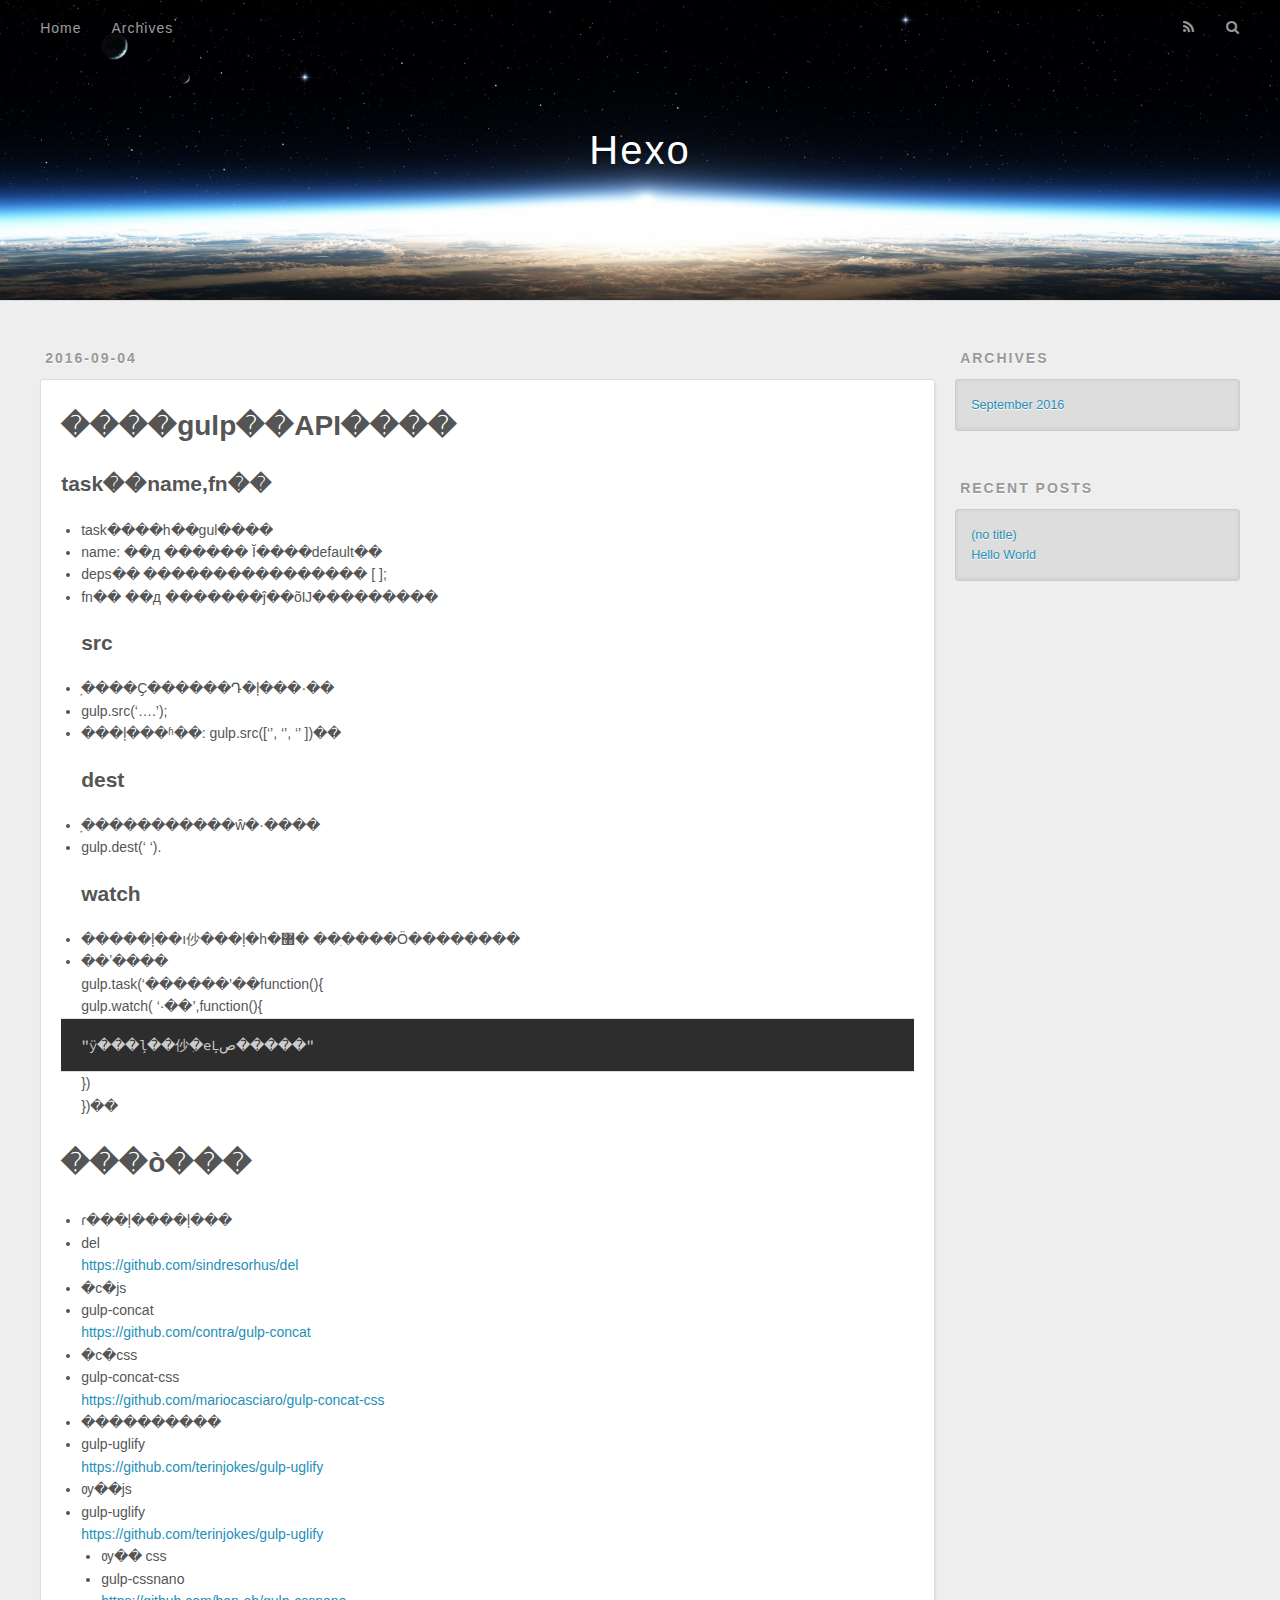
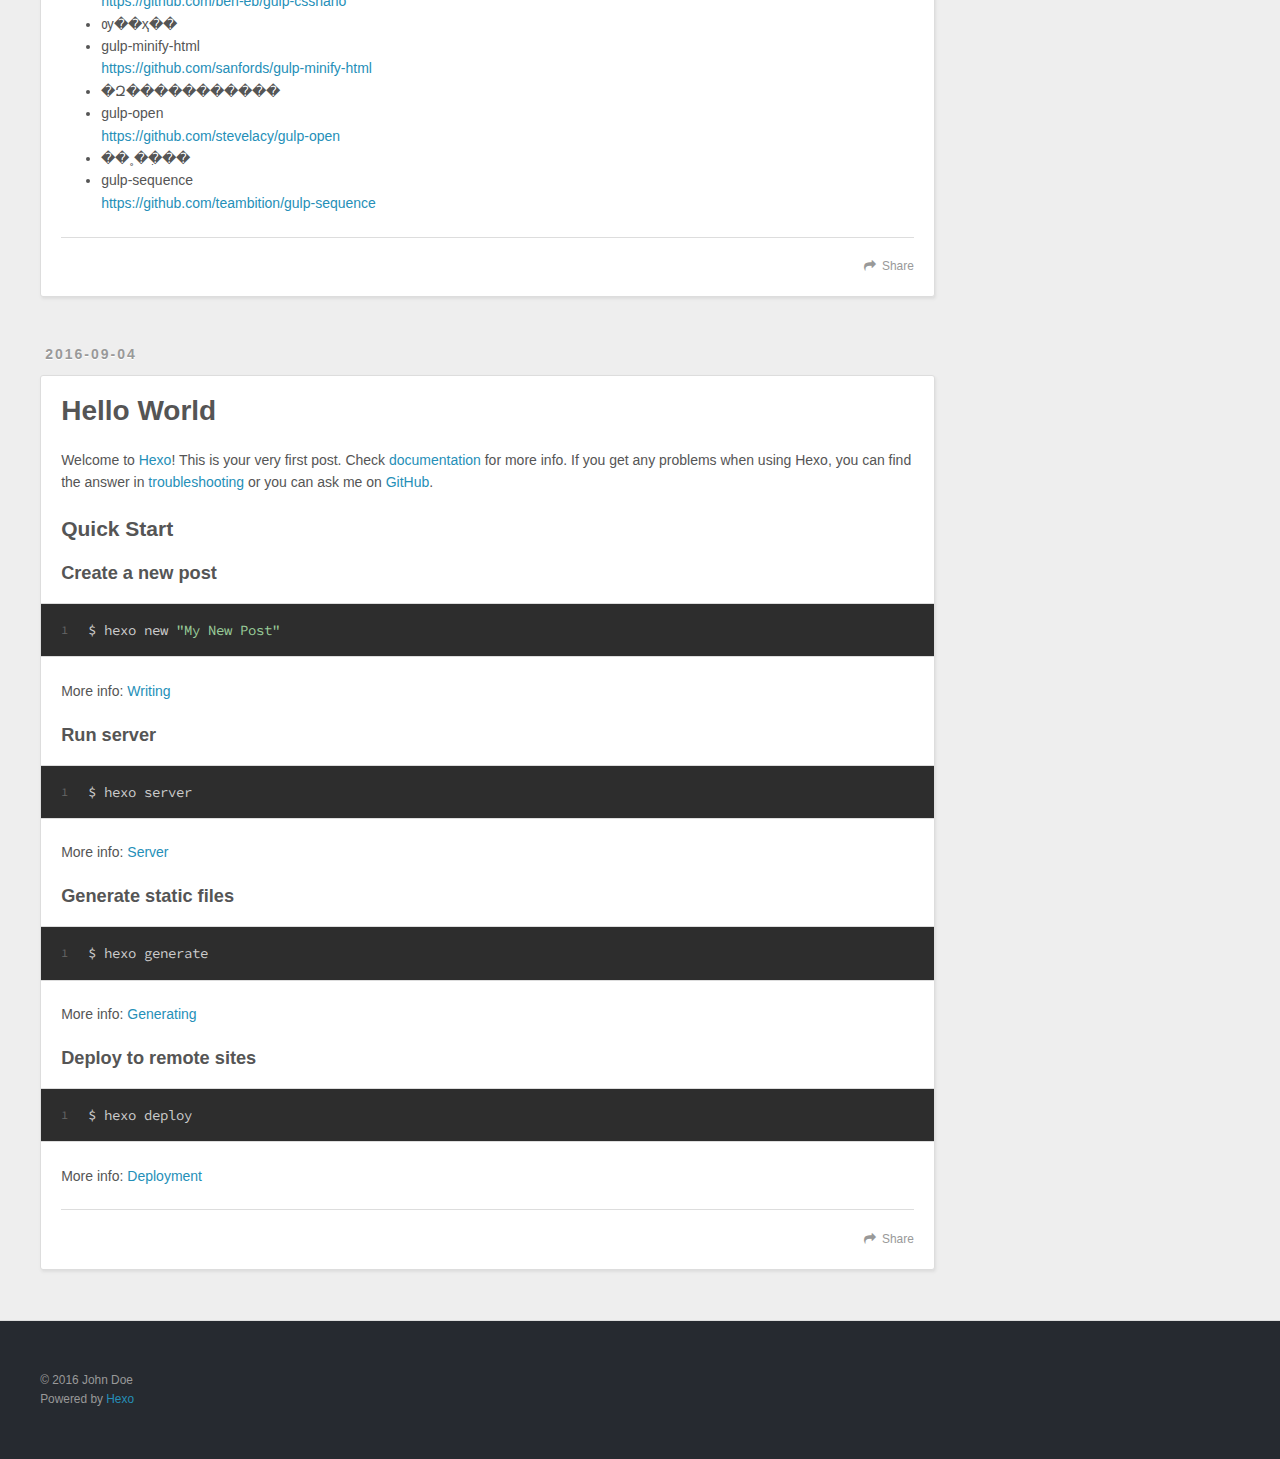
==== commit 724ff9f8: "Site updated: 2016-09-04 17:58:25" ====
--- a/index.html
+++ b/index.html
@@ -1,285 +1,79 @@
-<!doctype html>
-
-
-
-  
-
-
-<html class="theme-next muse use-motion">
+<!DOCTYPE html>
+<html>
 <head>
-  <meta charset="UTF-8"/>
-<meta http-equiv="X-UA-Compatible" content="IE=edge,chrome=1" />
-<meta name="viewport" content="width=device-width, initial-scale=1, maximum-scale=1"/>
-
-
-
-<meta http-equiv="Cache-Control" content="no-transform" />
-<meta http-equiv="Cache-Control" content="no-siteapp" />
-
-
-
-
-
-
-
-
-
-
-
-
-  
-  
-  <link href="/vendors/fancybox/source/jquery.fancybox.css?v=2.1.5" rel="stylesheet" type="text/css" />
-
-
-
-
-  
-  
-  
-  
-
-  
-    
-    
-  
-
-  
-
-  
-
-  
-
-  
-
-  
-    
-    
-    <link href="//fonts.googleapis.com/css?family=Lato:300,300italic,400,400italic,700,700italic&subset=latin,latin-ext" rel="stylesheet" type="text/css">
-  
-
-
-
-
-
-
-<link href="/vendors/font-awesome/css/font-awesome.min.css?v=4.4.0" rel="stylesheet" type="text/css" />
-
-<link href="/css/main.css?v=5.0.1" rel="stylesheet" type="text/css" />
-
-
-  <meta name="keywords" content="Hexo, NexT" />
-
-
-
-
-
-
-
-
-  <link rel="shortcut icon" type="image/x-icon" href="/favicon.ico?v=5.0.1" />
-
-
-
-
-
-
-<meta property="og:type" content="website">
+  <meta charset="utf-8">
+  
+  <title>Hexo</title>
+  <meta name="viewport" content="width=device-width, initial-scale=1, maximum-scale=1">
+  <meta property="og:type" content="website">
 <meta property="og:title" content="Hexo">
 <meta property="og:url" content="http://yoursite.com/index.html">
 <meta property="og:site_name" content="Hexo">
 <meta name="twitter:card" content="summary">
 <meta name="twitter:title" content="Hexo">
-
-
-
-<script type="text/javascript" id="hexo.configuration">
-  var NexT = window.NexT || {};
-  var CONFIG = {
-    scheme: 'Muse',
-    sidebar: {"position":"left","display":"post"},
-    fancybox: true,
-    motion: true,
-    duoshuo: {
-      userId: 0,
-      author: 'Author'
-    }
-  };
-</script>
-
-
-
-
-  <link rel="canonical" href="http://yoursite.com/"/>
-
-  <title> Hexo </title>
+  
+    <link rel="alternate" href="/atom.xml" title="Hexo" type="application/atom+xml">
+  
+  
+    <link rel="icon" href="/favicon.png">
+  
+  
+    <link href="//fonts.googleapis.com/css?family=Source+Code+Pro" rel="stylesheet" type="text/css">
+  
+  <link rel="stylesheet" href="/css/style.css">
+  
+
 </head>
 
-<body itemscope itemtype="http://schema.org/WebPage" lang="">
-
-  
-
-
-
-
-
-
-
-
-
-
-  
-  
-    
-  
-
-  <div class="container one-collumn sidebar-position-left 
-   page-home 
- ">
-    <div class="headband"></div>
-
-    <header id="header" class="header" itemscope itemtype="http://schema.org/WPHeader">
-      <div class="header-inner"><div class="site-meta ">
-  
-
-  <div class="custom-logo-site-title">
-    <a href="/"  class="brand" rel="start">
-      <span class="logo-line-before"><i></i></span>
-      <span class="site-title">Hexo</span>
-      <span class="logo-line-after"><i></i></span>
-    </a>
-  </div>
-  <p class="site-subtitle"></p>
-</div>
-
-<div class="site-nav-toggle">
-  <button>
-    <span class="btn-bar"></span>
-    <span class="btn-bar"></span>
-    <span class="btn-bar"></span>
-  </button>
-</div>
-
-<nav class="site-nav">
-  
-
-  
-    <ul id="menu" class="menu">
-      
-        
-        <li class="menu-item menu-item-home">
-          <a href="/" rel="section">
-            
-              <i class="menu-item-icon fa fa-fw fa-home"></i> <br />
-            
-            Startseite
-          </a>
-        </li>
-      
-        
-        <li class="menu-item menu-item-archives">
-          <a href="/archives" rel="section">
-            
-              <i class="menu-item-icon fa fa-fw fa-archive"></i> <br />
-            
-            Archiv
-          </a>
-        </li>
-      
-        
-        <li class="menu-item menu-item-tags">
-          <a href="/tags" rel="section">
-            
-              <i class="menu-item-icon fa fa-fw fa-tags"></i> <br />
-            
-            Tags
-          </a>
-        </li>
-      
-
-      
-    </ul>
-  
-
-  
-</nav>
-
- </div>
-    </header>
-
-    <main id="main" class="main">
-      <div class="main-inner">
-        <div class="content-wrap">
-          <div id="content" class="content">
-            
-  <section id="posts" class="posts-expand">
-    
-      
-
-  
-  
-
-  
-  
-  
-
-  <article class="post post-type-normal " itemscope itemtype="http://schema.org/Article">
-
-    
-      <header class="post-header">
-
-        
-        
-          <h1 class="post-title" itemprop="name headline">
-            
-            
-              
-                
-                <a class="post-title-link" href="/2016/09/04/gulp/" itemprop="url">
-                  Unbenannt
-                </a>
-              
-            
-          </h1>
-        
-
-        <div class="post-meta">
-          <span class="post-time">
-            <span class="post-meta-item-icon">
-              <i class="fa fa-calendar-o"></i>
-            </span>
-            <span class="post-meta-item-text">Veröffentlicht am</span>
-            <time itemprop="dateCreated" datetime="2016-09-04T17:35:45+08:00" content="2016-09-04">
-              2016-09-04
-            </time>
-          </span>
-
-          
-
-          
-            
-          
-
-          
-
-          
-          
-
-          
-        </div>
-      </header>
-    
-
-
-    <div class="post-body" itemprop="articleBody">
-
-      
-      
-
-      
-        
-          
-            <h1 id="����gulp��API����"><a href="#����gulp��API����" class="headerlink" title="����gulp��API����"></a>����gulp��API����</h1><h2 id="task��name-fn��"><a href="#task��name-fn��" class="headerlink" title="task��name,fn��"></a>task��name,fn��</h2><ul>
+<body>
+  <div id="container">
+    <div id="wrap">
+      <header id="header">
+  <div id="banner"></div>
+  <div id="header-outer" class="outer">
+    <div id="header-title" class="inner">
+      <h1 id="logo-wrap">
+        <a href="/" id="logo">Hexo</a>
+      </h1>
+      
+    </div>
+    <div id="header-inner" class="inner">
+      <nav id="main-nav">
+        <a id="main-nav-toggle" class="nav-icon"></a>
+        
+          <a class="main-nav-link" href="/">Home</a>
+        
+          <a class="main-nav-link" href="/archives">Archives</a>
+        
+      </nav>
+      <nav id="sub-nav">
+        
+          <a id="nav-rss-link" class="nav-icon" href="/atom.xml" title="RSS Feed"></a>
+        
+        <a id="nav-search-btn" class="nav-icon" title="Search"></a>
+      </nav>
+      <div id="search-form-wrap">
+        <form action="//google.com/search" method="get" accept-charset="UTF-8" class="search-form"><input type="search" name="q" results="0" class="search-form-input" placeholder="Search"><button type="submit" class="search-form-submit">&#xF002;</button><input type="hidden" name="sitesearch" value="http://yoursite.com"></form>
+      </div>
+    </div>
+  </div>
+</header>
+      <div class="outer">
+        <section id="main">
+  
+    <article id="post-gulp" class="article article-type-post" itemscope itemprop="blogPost">
+  <div class="article-meta">
+    <a href="/2016/09/04/gulp/" class="article-date">
+  <time datetime="2016-09-04T09:35:45.622Z" itemprop="datePublished">2016-09-04</time>
+</a>
+    
+  </div>
+  <div class="article-inner">
+    
+    
+    <div class="article-entry" itemprop="articleBody">
+      
+        <h1 id="����gulp��API����"><a href="#����gulp��API����" class="headerlink" title="����gulp��API����"></a>����gulp��API����</h1><h2 id="task��name-fn��"><a href="#task��name-fn��" class="headerlink" title="task��name,fn��"></a>task��name,fn��</h2><ul>
 <li>task����һ��gul����</li>
 <li>name: ��д ������ Ĭ����default��</li>
 <li>deps�� ���������������� [ ];</li>
@@ -316,99 +110,42 @@
 </li>
 </ul>
 
-          
-        
-      
-    </div>
-
-    <div>
-      
-    </div>
-
-    <div>
-      
-    </div>
-
-    <footer class="post-footer">
-      
-
-      
-
-      
-      
-        <div class="post-eof"></div>
+      
+    </div>
+    <footer class="article-footer">
+      <a data-url="http://yoursite.com/2016/09/04/gulp/" data-id="cisog3o2m0001207b5t7chohd" class="article-share-link">Share</a>
+      
       
     </footer>
-  </article>
-
-
-    
-      
-
-  
-  
-
-  
-  
-  
-
-  <article class="post post-type-normal " itemscope itemtype="http://schema.org/Article">
-
-    
-      <header class="post-header">
-
-        
-        
-          <h1 class="post-title" itemprop="name headline">
-            
-            
-              
-                
-                <a class="post-title-link" href="/2016/09/04/hello-world/" itemprop="url">
-                  Hello World
-                </a>
-              
-            
-          </h1>
-        
-
-        <div class="post-meta">
-          <span class="post-time">
-            <span class="post-meta-item-icon">
-              <i class="fa fa-calendar-o"></i>
-            </span>
-            <span class="post-meta-item-text">Veröffentlicht am</span>
-            <time itemprop="dateCreated" datetime="2016-09-04T16:16:48+08:00" content="2016-09-04">
-              2016-09-04
-            </time>
-          </span>
-
-          
-
-          
-            
-          
-
-          
-
-          
-          
-
-          
-        </div>
+  </div>
+  
+</article>
+
+
+  
+    <article id="post-hello-world" class="article article-type-post" itemscope itemprop="blogPost">
+  <div class="article-meta">
+    <a href="/2016/09/04/hello-world/" class="article-date">
+  <time datetime="2016-09-04T08:16:48.569Z" itemprop="datePublished">2016-09-04</time>
+</a>
+    
+  </div>
+  <div class="article-inner">
+    
+    
+      <header class="article-header">
+        
+  
+    <h1 itemprop="name">
+      <a class="article-title" href="/2016/09/04/hello-world/">Hello World</a>
+    </h1>
+  
+
       </header>
     
-
-
-    <div class="post-body" itemprop="articleBody">
-
-      
-      
-
-      
-        
-          
-            <p>Welcome to <a href="https://hexo.io/" target="_blank" rel="external">Hexo</a>! This is your very first post. Check <a href="https://hexo.io/docs/" target="_blank" rel="external">documentation</a> for more info. If you get any problems when using Hexo, you can find the answer in <a href="https://hexo.io/docs/troubleshooting.html" target="_blank" rel="external">troubleshooting</a> or you can ask me on <a href="https://github.com/hexojs/hexo/issues" target="_blank" rel="external">GitHub</a>.</p>
+    <div class="article-entry" itemprop="articleBody">
+      
+        <p>Welcome to <a href="https://hexo.io/" target="_blank" rel="external">Hexo</a>! This is your very first post. Check <a href="https://hexo.io/docs/" target="_blank" rel="external">documentation</a> for more info. If you get any problems when using Hexo, you can find the answer in <a href="https://hexo.io/docs/troubleshooting.html" target="_blank" rel="external">troubleshooting</a> or you can ask me on <a href="https://github.com/hexojs/hexo/issues" target="_blank" rel="external">GitHub</a>.</p>
 <h2 id="Quick-Start"><a href="#Quick-Start" class="headerlink" title="Quick Start"></a>Quick Start</h2><h3 id="Create-a-new-post"><a href="#Create-a-new-post" class="headerlink" title="Create a new post"></a>Create a new post</h3><figure class="highlight bash"><table><tr><td class="gutter"><pre><div class="line">1</div></pre></td><td class="code"><pre><div class="line">$ hexo new <span class="string">"My New Post"</span></div></pre></td></tr></table></figure>
 <p>More info: <a href="https://hexo.io/docs/writing.html" target="_blank" rel="external">Writing</a></p>
 <h3 id="Run-server"><a href="#Run-server" class="headerlink" title="Run server"></a>Run server</h3><figure class="highlight bash"><table><tr><td class="gutter"><pre><div class="line">1</div></pre></td><td class="code"><pre><div class="line">$ hexo server</div></pre></td></tr></table></figure>
@@ -418,220 +155,92 @@
 <h3 id="Deploy-to-remote-sites"><a href="#Deploy-to-remote-sites" class="headerlink" title="Deploy to remote sites"></a>Deploy to remote sites</h3><figure class="highlight bash"><table><tr><td class="gutter"><pre><div class="line">1</div></pre></td><td class="code"><pre><div class="line">$ hexo deploy</div></pre></td></tr></table></figure>
 <p>More info: <a href="https://hexo.io/docs/deployment.html" target="_blank" rel="external">Deployment</a></p>
 
-          
-        
-      
-    </div>
-
-    <div>
-      
-    </div>
-
-    <div>
-      
-    </div>
-
-    <footer class="post-footer">
-      
-
-      
-
-      
-      
-        <div class="post-eof"></div>
+      
+    </div>
+    <footer class="article-footer">
+      <a data-url="http://yoursite.com/2016/09/04/hello-world/" data-id="cisog3o1p0000207b9xwv553r" class="article-share-link">Share</a>
+      
       
     </footer>
-  </article>
-
-
-    
-  </section>
-
-  
-
-
-          </div>
-          
-
-
-          
-
-        </div>
-        
-          
-  
-  <div class="sidebar-toggle">
-    <div class="sidebar-toggle-line-wrap">
-      <span class="sidebar-toggle-line sidebar-toggle-line-first"></span>
-      <span class="sidebar-toggle-line sidebar-toggle-line-middle"></span>
-      <span class="sidebar-toggle-line sidebar-toggle-line-last"></span>
-    </div>
-  </div>
-
-  <aside id="sidebar" class="sidebar">
-    <div class="sidebar-inner">
-
-      
-
-      
-
-      <section class="site-overview sidebar-panel  sidebar-panel-active ">
-        <div class="site-author motion-element" itemprop="author" itemscope itemtype="http://schema.org/Person">
-          <img class="site-author-image" itemprop="image"
-               src="/images/avatar.gif"
-               alt="John Doe" />
-          <p class="site-author-name" itemprop="name">John Doe</p>
-          <p class="site-description motion-element" itemprop="description"></p>
-        </div>
-        <nav class="site-state motion-element">
-          <div class="site-state-item site-state-posts">
-            <a href="/archives">
-              <span class="site-state-item-count">2</span>
-              <span class="site-state-item-name">Artikel</span>
-            </a>
-          </div>
-
-          
-
-          
-
-        </nav>
-
-        
-
-        <div class="links-of-author motion-element">
-          
-        </div>
-
-        
-        
-
-        
-        
-
-      </section>
-
-      
-
-    </div>
-  </aside>
-
-
+  </div>
+  
+</article>
+
+
+  
+
+</section>
+        
+          <aside id="sidebar">
+  
+    
+
+  
+    
+
+  
+    
+  
+    
+  <div class="widget-wrap">
+    <h3 class="widget-title">Archives</h3>
+    <div class="widget">
+      <ul class="archive-list"><li class="archive-list-item"><a class="archive-list-link" href="/archives/2016/09/">September 2016</a></li></ul>
+    </div>
+  </div>
+
+
+  
+    
+  <div class="widget-wrap">
+    <h3 class="widget-title">Recent Posts</h3>
+    <div class="widget">
+      <ul>
+        
+          <li>
+            <a href="/2016/09/04/gulp/">(no title)</a>
+          </li>
+        
+          <li>
+            <a href="/2016/09/04/hello-world/">Hello World</a>
+          </li>
+        
+      </ul>
+    </div>
+  </div>
+
+  
+</aside>
         
       </div>
-    </main>
-
-    <footer id="footer" class="footer">
-      <div class="footer-inner">
-        <div class="copyright" >
-  
-  &copy; 
-  <span itemprop="copyrightYear">2016</span>
-  <span class="with-love">
-    <i class="fa fa-heart"></i>
-  </span>
-  <span class="author" itemprop="copyrightHolder">John Doe</span>
-</div>
-
-<div class="powered-by">
-  Erstellt mit  <a class="theme-link" href="https://hexo.io">Hexo</a>
-</div>
-
-<div class="theme-info">
-  Theme -
-  <a class="theme-link" href="https://github.com/iissnan/hexo-theme-next">
-    NexT.Muse
-  </a>
-</div>
-
-        
-
-        
-      </div>
-    </footer>
-
-    <div class="back-to-top">
-      <i class="fa fa-arrow-up"></i>
-    </div>
-  </div>
-
-  
-
-<script type="text/javascript">
-  if (Object.prototype.toString.call(window.Promise) !== '[object Function]') {
-    window.Promise = null;
-  }
-</script>
-
-
-
-
-
-
-
-
-
-  
-
-
-
-  
-  <script type="text/javascript" src="/vendors/jquery/index.js?v=2.1.3"></script>
-
-  
-  <script type="text/javascript" src="/vendors/fastclick/lib/fastclick.min.js?v=1.0.6"></script>
-
-  
-  <script type="text/javascript" src="/vendors/jquery_lazyload/jquery.lazyload.js?v=1.9.7"></script>
-
-  
-  <script type="text/javascript" src="/vendors/velocity/velocity.min.js?v=1.2.1"></script>
-
-  
-  <script type="text/javascript" src="/vendors/velocity/velocity.ui.min.js?v=1.2.1"></script>
-
-  
-  <script type="text/javascript" src="/vendors/fancybox/source/jquery.fancybox.pack.js?v=2.1.5"></script>
-
-
-  
-
-
-  <script type="text/javascript" src="/js/src/utils.js?v=5.0.1"></script>
-
-  <script type="text/javascript" src="/js/src/motion.js?v=5.0.1"></script>
-
-
-
-  
-  
-
-  
-
-  
-
-
-  <script type="text/javascript" src="/js/src/bootstrap.js?v=5.0.1"></script>
-
-
-
-  
-
-
-
-  
-
-
-
-
-  
-  
-
-  
-
-  
-
-  
-
+      <footer id="footer">
+  
+  <div class="outer">
+    <div id="footer-info" class="inner">
+      &copy; 2016 John Doe<br>
+      Powered by <a href="http://hexo.io/" target="_blank">Hexo</a>
+    </div>
+  </div>
+</footer>
+    </div>
+    <nav id="mobile-nav">
+  
+    <a href="/" class="mobile-nav-link">Home</a>
+  
+    <a href="/archives" class="mobile-nav-link">Archives</a>
+  
+</nav>
+    
+
+<script src="//ajax.googleapis.com/ajax/libs/jquery/2.0.3/jquery.min.js"></script>
+
+
+  <link rel="stylesheet" href="/fancybox/jquery.fancybox.css">
+  <script src="/fancybox/jquery.fancybox.pack.js"></script>
+
+
+<script src="/js/script.js"></script>
+
+  </div>
 </body>
-</html>
+</html>--- a/css/style.css
+++ b/css/style.css
@@ -0,0 +1,1374 @@
+body {
+  width: 100%;
+}
+body:before,
+body:after {
+  content: "";
+  display: table;
+}
+body:after {
+  clear: both;
+}
+html,
+body,
+div,
+span,
+applet,
+object,
+iframe,
+h1,
+h2,
+h3,
+h4,
+h5,
+h6,
+p,
+blockquote,
+pre,
+a,
+abbr,
+acronym,
+address,
+big,
+cite,
+code,
+del,
+dfn,
+em,
+img,
+ins,
+kbd,
+q,
+s,
+samp,
+small,
+strike,
+strong,
+sub,
+sup,
+tt,
+var,
+dl,
+dt,
+dd,
+ol,
+ul,
+li,
+fieldset,
+form,
+label,
+legend,
+table,
+caption,
+tbody,
+tfoot,
+thead,
+tr,
+th,
+td {
+  margin: 0;
+  padding: 0;
+  border: 0;
+  outline: 0;
+  font-weight: inherit;
+  font-style: inherit;
+  font-family: inherit;
+  font-size: 100%;
+  vertical-align: baseline;
+}
+body {
+  line-height: 1;
+  color: #000;
+  background: #fff;
+}
+ol,
+ul {
+  list-style: none;
+}
+table {
+  border-collapse: separate;
+  border-spacing: 0;
+  vertical-align: middle;
+}
+caption,
+th,
+td {
+  text-align: left;
+  font-weight: normal;
+  vertical-align: middle;
+}
+a img {
+  border: none;
+}
+input,
+button {
+  margin: 0;
+  padding: 0;
+}
+input::-moz-focus-inner,
+button::-moz-focus-inner {
+  border: 0;
+  padding: 0;
+}
+@font-face {
+  font-family: FontAwesome;
+  font-style: normal;
+  font-weight: normal;
+  src: url("fonts/fontawesome-webfont.eot?v=#4.0.3");
+  src: url("fonts/fontawesome-webfont.eot?#iefix&v=#4.0.3") format("embedded-opentype"), url("fonts/fontawesome-webfont.woff?v=#4.0.3") format("woff"), url("fonts/fontawesome-webfont.ttf?v=#4.0.3") format("truetype"), url("fonts/fontawesome-webfont.svg#fontawesomeregular?v=#4.0.3") format("svg");
+}
+html,
+body,
+#container {
+  height: 100%;
+}
+body {
+  background: #eee;
+  font: 14px "Helvetica Neue", Helvetica, Arial, sans-serif;
+  -webkit-text-size-adjust: 100%;
+}
+.outer {
+  max-width: 1220px;
+  margin: 0 auto;
+  padding: 0 20px;
+}
+.outer:before,
+.outer:after {
+  content: "";
+  display: table;
+}
+.outer:after {
+  clear: both;
+}
+.inner {
+  display: inline;
+  float: left;
+  width: 98.33333333333333%;
+  margin: 0 0.833333333333333%;
+}
+.left,
+.alignleft {
+  float: left;
+}
+.right,
+.alignright {
+  float: right;
+}
+.clear {
+  clear: both;
+}
+#container {
+  position: relative;
+}
+.mobile-nav-on {
+  overflow: hidden;
+}
+#wrap {
+  height: 100%;
+  width: 100%;
+  position: absolute;
+  top: 0;
+  left: 0;
+  -webkit-transition: 0.2s ease-out;
+  -moz-transition: 0.2s ease-out;
+  -ms-transition: 0.2s ease-out;
+  transition: 0.2s ease-out;
+  z-index: 1;
+  background: #eee;
+}
+.mobile-nav-on #wrap {
+  left: 280px;
+}
+@media screen and (min-width: 768px) {
+  #main {
+    display: inline;
+    float: left;
+    width: 73.33333333333333%;
+    margin: 0 0.833333333333333%;
+  }
+}
+.article-date,
+.article-category-link,
+.archive-year,
+.widget-title {
+  text-decoration: none;
+  text-transform: uppercase;
+  letter-spacing: 2px;
+  color: #999;
+  margin-bottom: 1em;
+  margin-left: 5px;
+  line-height: 1em;
+  text-shadow: 0 1px #fff;
+  font-weight: bold;
+}
+.article-inner,
+.archive-article-inner {
+  background: #fff;
+  -webkit-box-shadow: 1px 2px 3px #ddd;
+  box-shadow: 1px 2px 3px #ddd;
+  border: 1px solid #ddd;
+  border-radius: 3px;
+}
+.article-entry h1,
+.widget h1 {
+  font-size: 2em;
+}
+.article-entry h2,
+.widget h2 {
+  font-size: 1.5em;
+}
+.article-entry h3,
+.widget h3 {
+  font-size: 1.3em;
+}
+.article-entry h4,
+.widget h4 {
+  font-size: 1.2em;
+}
+.article-entry h5,
+.widget h5 {
+  font-size: 1em;
+}
+.article-entry h6,
+.widget h6 {
+  font-size: 1em;
+  color: #999;
+}
+.article-entry hr,
+.widget hr {
+  border: 1px dashed #ddd;
+}
+.article-entry strong,
+.widget strong {
+  font-weight: bold;
+}
+.article-entry em,
+.widget em,
+.article-entry cite,
+.widget cite {
+  font-style: italic;
+}
+.article-entry sup,
+.widget sup,
+.article-entry sub,
+.widget sub {
+  font-size: 0.75em;
+  line-height: 0;
+  position: relative;
+  vertical-align: baseline;
+}
+.article-entry sup,
+.widget sup {
+  top: -0.5em;
+}
+.article-entry sub,
+.widget sub {
+  bottom: -0.2em;
+}
+.article-entry small,
+.widget small {
+  font-size: 0.85em;
+}
+.article-entry acronym,
+.widget acronym,
+.article-entry abbr,
+.widget abbr {
+  border-bottom: 1px dotted;
+}
+.article-entry ul,
+.widget ul,
+.article-entry ol,
+.widget ol,
+.article-entry dl,
+.widget dl {
+  margin: 0 20px;
+  line-height: 1.6em;
+}
+.article-entry ul ul,
+.widget ul ul,
+.article-entry ol ul,
+.widget ol ul,
+.article-entry ul ol,
+.widget ul ol,
+.article-entry ol ol,
+.widget ol ol {
+  margin-top: 0;
+  margin-bottom: 0;
+}
+.article-entry ul,
+.widget ul {
+  list-style: disc;
+}
+.article-entry ol,
+.widget ol {
+  list-style: decimal;
+}
+.article-entry dt,
+.widget dt {
+  font-weight: bold;
+}
+#header {
+  height: 300px;
+  position: relative;
+  border-bottom: 1px solid #ddd;
+}
+#header:before,
+#header:after {
+  content: "";
+  position: absolute;
+  left: 0;
+  right: 0;
+  height: 40px;
+}
+#header:before {
+  top: 0;
+  background: -webkit-linear-gradient(rgba(0,0,0,0.2), transparent);
+  background: -moz-linear-gradient(rgba(0,0,0,0.2), transparent);
+  background: -ms-linear-gradient(rgba(0,0,0,0.2), transparent);
+  background: linear-gradient(rgba(0,0,0,0.2), transparent);
+}
+#header:after {
+  bottom: 0;
+  background: -webkit-linear-gradient(transparent, rgba(0,0,0,0.2));
+  background: -moz-linear-gradient(transparent, rgba(0,0,0,0.2));
+  background: -ms-linear-gradient(transparent, rgba(0,0,0,0.2));
+  background: linear-gradient(transparent, rgba(0,0,0,0.2));
+}
+#header-outer {
+  height: 100%;
+  position: relative;
+}
+#header-inner {
+  position: relative;
+  overflow: hidden;
+}
+#banner {
+  position: absolute;
+  top: 0;
+  left: 0;
+  width: 100%;
+  height: 100%;
+  background: url("images/banner.jpg") center #000;
+  -webkit-background-size: cover;
+  -moz-background-size: cover;
+  background-size: cover;
+  z-index: -1;
+}
+#header-title {
+  text-align: center;
+  height: 40px;
+  position: absolute;
+  top: 50%;
+  left: 0;
+  margin-top: -20px;
+}
+#logo,
+#subtitle {
+  text-decoration: none;
+  color: #fff;
+  font-weight: 300;
+  text-shadow: 0 1px 4px rgba(0,0,0,0.3);
+}
+#logo {
+  font-size: 40px;
+  line-height: 40px;
+  letter-spacing: 2px;
+}
+#subtitle {
+  font-size: 16px;
+  line-height: 16px;
+  letter-spacing: 1px;
+}
+#subtitle-wrap {
+  margin-top: 16px;
+}
+#main-nav {
+  float: left;
+  margin-left: -15px;
+}
+.nav-icon,
+.main-nav-link {
+  float: left;
+  color: #fff;
+  opacity: 0.6;
+  text-decoration: none;
+  text-shadow: 0 1px rgba(0,0,0,0.2);
+  -webkit-transition: opacity 0.2s;
+  -moz-transition: opacity 0.2s;
+  -ms-transition: opacity 0.2s;
+  transition: opacity 0.2s;
+  display: block;
+  padding: 20px 15px;
+}
+.nav-icon:hover,
+.main-nav-link:hover {
+  opacity: 1;
+}
+.nav-icon {
+  font-family: FontAwesome;
+  text-align: center;
+  font-size: 14px;
+  width: 14px;
+  height: 14px;
+  padding: 20px 15px;
+  position: relative;
+  cursor: pointer;
+}
+.main-nav-link {
+  font-weight: 300;
+  letter-spacing: 1px;
+}
+@media screen and (max-width: 479px) {
+  .main-nav-link {
+    display: none;
+  }
+}
+#main-nav-toggle {
+  display: none;
+}
+#main-nav-toggle:before {
+  content: "\f0c9";
+}
+@media screen and (max-width: 479px) {
+  #main-nav-toggle {
+    display: block;
+  }
+}
+#sub-nav {
+  float: right;
+  margin-right: -15px;
+}
+#nav-rss-link:before {
+  content: "\f09e";
+}
+#nav-search-btn:before {
+  content: "\f002";
+}
+#search-form-wrap {
+  position: absolute;
+  top: 15px;
+  width: 150px;
+  height: 30px;
+  right: -150px;
+  opacity: 0;
+  -webkit-transition: 0.2s ease-out;
+  -moz-transition: 0.2s ease-out;
+  -ms-transition: 0.2s ease-out;
+  transition: 0.2s ease-out;
+}
+#search-form-wrap.on {
+  opacity: 1;
+  right: 0;
+}
+@media screen and (max-width: 479px) {
+  #search-form-wrap {
+    width: 100%;
+    right: -100%;
+  }
+}
+.search-form {
+  position: absolute;
+  top: 0;
+  left: 0;
+  right: 0;
+  background: #fff;
+  padding: 5px 15px;
+  border-radius: 15px;
+  -webkit-box-shadow: 0 0 10px rgba(0,0,0,0.3);
+  box-shadow: 0 0 10px rgba(0,0,0,0.3);
+}
+.search-form-input {
+  border: none;
+  background: none;
+  color: #555;
+  width: 100%;
+  font: 13px "Helvetica Neue", Helvetica, Arial, sans-serif;
+  outline: none;
+}
+.search-form-input::-webkit-search-results-decoration,
+.search-form-input::-webkit-search-cancel-button {
+  -webkit-appearance: none;
+}
+.search-form-submit {
+  position: absolute;
+  top: 50%;
+  right: 10px;
+  margin-top: -7px;
+  font: 13px FontAwesome;
+  border: none;
+  background: none;
+  color: #bbb;
+  cursor: pointer;
+}
+.search-form-submit:hover,
+.search-form-submit:focus {
+  color: #777;
+}
+.article {
+  margin: 50px 0;
+}
+.article-inner {
+  overflow: hidden;
+}
+.article-meta:before,
+.article-meta:after {
+  content: "";
+  display: table;
+}
+.article-meta:after {
+  clear: both;
+}
+.article-date {
+  float: left;
+}
+.article-category {
+  float: left;
+  line-height: 1em;
+  color: #ccc;
+  text-shadow: 0 1px #fff;
+  margin-left: 8px;
+}
+.article-category:before {
+  content: "\2022";
+}
+.article-category-link {
+  margin: 0 12px 1em;
+}
+.article-header {
+  padding: 20px 20px 0;
+}
+.article-title {
+  text-decoration: none;
+  font-size: 2em;
+  font-weight: bold;
+  color: #555;
+  line-height: 1.1em;
+  -webkit-transition: color 0.2s;
+  -moz-transition: color 0.2s;
+  -ms-transition: color 0.2s;
+  transition: color 0.2s;
+}
+a.article-title:hover {
+  color: #258fb8;
+}
+.article-entry {
+  color: #555;
+  padding: 0 20px;
+}
+.article-entry:before,
+.article-entry:after {
+  content: "";
+  display: table;
+}
+.article-entry:after {
+  clear: both;
+}
+.article-entry p,
+.article-entry table {
+  line-height: 1.6em;
+  margin: 1.6em 0;
+}
+.article-entry h1,
+.article-entry h2,
+.article-entry h3,
+.article-entry h4,
+.article-entry h5,
+.article-entry h6 {
+  font-weight: bold;
+}
+.article-entry h1,
+.article-entry h2,
+.article-entry h3,
+.article-entry h4,
+.article-entry h5,
+.article-entry h6 {
+  line-height: 1.1em;
+  margin: 1.1em 0;
+}
+.article-entry a {
+  color: #258fb8;
+  text-decoration: none;
+}
+.article-entry a:hover {
+  text-decoration: underline;
+}
+.article-entry ul,
+.article-entry ol,
+.article-entry dl {
+  margin-top: 1.6em;
+  margin-bottom: 1.6em;
+}
+.article-entry img,
+.article-entry video {
+  max-width: 100%;
+  height: auto;
+  display: block;
+  margin: auto;
+}
+.article-entry iframe {
+  border: none;
+}
+.article-entry table {
+  width: 100%;
+  border-collapse: collapse;
+  border-spacing: 0;
+}
+.article-entry th {
+  font-weight: bold;
+  border-bottom: 3px solid #ddd;
+  padding-bottom: 0.5em;
+}
+.article-entry td {
+  border-bottom: 1px solid #ddd;
+  padding: 10px 0;
+}
+.article-entry blockquote {
+  font-family: Georgia, "Times New Roman", serif;
+  font-size: 1.4em;
+  margin: 1.6em 20px;
+  text-align: center;
+}
+.article-entry blockquote footer {
+  font-size: 14px;
+  margin: 1.6em 0;
+  font-family: "Helvetica Neue", Helvetica, Arial, sans-serif;
+}
+.article-entry blockquote footer cite:before {
+  content: "—";
+  padding: 0 0.5em;
+}
+.article-entry .pullquote {
+  text-align: left;
+  width: 45%;
+  margin: 0;
+}
+.article-entry .pullquote.left {
+  margin-left: 0.5em;
+  margin-right: 1em;
+}
+.article-entry .pullquote.right {
+  margin-right: 0.5em;
+  margin-left: 1em;
+}
+.article-entry .caption {
+  color: #999;
+  display: block;
+  font-size: 0.9em;
+  margin-top: 0.5em;
+  position: relative;
+  text-align: center;
+}
+.article-entry .video-container {
+  position: relative;
+  padding-top: 56.25%;
+  height: 0;
+  overflow: hidden;
+}
+.article-entry .video-container iframe,
+.article-entry .video-container object,
+.article-entry .video-container embed {
+  position: absolute;
+  top: 0;
+  left: 0;
+  width: 100%;
+  height: 100%;
+  margin-top: 0;
+}
+.article-more-link a {
+  display: inline-block;
+  line-height: 1em;
+  padding: 6px 15px;
+  border-radius: 15px;
+  background: #eee;
+  color: #999;
+  text-shadow: 0 1px #fff;
+  text-decoration: none;
+}
+.article-more-link a:hover {
+  background: #258fb8;
+  color: #fff;
+  text-decoration: none;
+  text-shadow: 0 1px #1e7293;
+}
+.article-footer {
+  font-size: 0.85em;
+  line-height: 1.6em;
+  border-top: 1px solid #ddd;
+  padding-top: 1.6em;
+  margin: 0 20px 20px;
+}
+.article-footer:before,
+.article-footer:after {
+  content: "";
+  display: table;
+}
+.article-footer:after {
+  clear: both;
+}
+.article-footer a {
+  color: #999;
+  text-decoration: none;
+}
+.article-footer a:hover {
+  color: #555;
+}
+.article-tag-list-item {
+  float: left;
+  margin-right: 10px;
+}
+.article-tag-list-link:before {
+  content: "#";
+}
+.article-comment-link {
+  float: right;
+}
+.article-comment-link:before {
+  content: "\f075";
+  font-family: FontAwesome;
+  padding-right: 8px;
+}
+.article-share-link {
+  cursor: pointer;
+  float: right;
+  margin-left: 20px;
+}
+.article-share-link:before {
+  content: "\f064";
+  font-family: FontAwesome;
+  padding-right: 6px;
+}
+#article-nav {
+  position: relative;
+}
+#article-nav:before,
+#article-nav:after {
+  content: "";
+  display: table;
+}
+#article-nav:after {
+  clear: both;
+}
+@media screen and (min-width: 768px) {
+  #article-nav {
+    margin: 50px 0;
+  }
+  #article-nav:before {
+    width: 8px;
+    height: 8px;
+    position: absolute;
+    top: 50%;
+    left: 50%;
+    margin-top: -4px;
+    margin-left: -4px;
+    content: "";
+    border-radius: 50%;
+    background: #ddd;
+    -webkit-box-shadow: 0 1px 2px #fff;
+    box-shadow: 0 1px 2px #fff;
+  }
+}
+.article-nav-link-wrap {
+  text-decoration: none;
+  text-shadow: 0 1px #fff;
+  color: #999;
+  -webkit-box-sizing: border-box;
+  -moz-box-sizing: border-box;
+  box-sizing: border-box;
+  margin-top: 50px;
+  text-align: center;
+  display: block;
+}
+.article-nav-link-wrap:hover {
+  color: #555;
+}
+@media screen and (min-width: 768px) {
+  .article-nav-link-wrap {
+    width: 50%;
+    margin-top: 0;
+  }
+}
+@media screen and (min-width: 768px) {
+  #article-nav-newer {
+    float: left;
+    text-align: right;
+    padding-right: 20px;
+  }
+}
+@media screen and (min-width: 768px) {
+  #article-nav-older {
+    float: right;
+    text-align: left;
+    padding-left: 20px;
+  }
+}
+.article-nav-caption {
+  text-transform: uppercase;
+  letter-spacing: 2px;
+  color: #ddd;
+  line-height: 1em;
+  font-weight: bold;
+}
+#article-nav-newer .article-nav-caption {
+  margin-right: -2px;
+}
+.article-nav-title {
+  font-size: 0.85em;
+  line-height: 1.6em;
+  margin-top: 0.5em;
+}
+.article-share-box {
+  position: absolute;
+  display: none;
+  background: #fff;
+  -webkit-box-shadow: 1px 2px 10px rgba(0,0,0,0.2);
+  box-shadow: 1px 2px 10px rgba(0,0,0,0.2);
+  border-radius: 3px;
+  margin-left: -145px;
+  overflow: hidden;
+  z-index: 1;
+}
+.article-share-box.on {
+  display: block;
+}
+.article-share-input {
+  width: 100%;
+  background: none;
+  -webkit-box-sizing: border-box;
+  -moz-box-sizing: border-box;
+  box-sizing: border-box;
+  font: 14px "Helvetica Neue", Helvetica, Arial, sans-serif;
+  padding: 0 15px;
+  color: #555;
+  outline: none;
+  border: 1px solid #ddd;
+  border-radius: 3px 3px 0 0;
+  height: 36px;
+  line-height: 36px;
+}
+.article-share-links {
+  background: #eee;
+}
+.article-share-links:before,
+.article-share-links:after {
+  content: "";
+  display: table;
+}
+.article-share-links:after {
+  clear: both;
+}
+.article-share-twitter,
+.article-share-facebook,
+.article-share-pinterest,
+.article-share-google {
+  width: 50px;
+  height: 36px;
+  display: block;
+  float: left;
+  position: relative;
+  color: #999;
+  text-shadow: 0 1px #fff;
+}
+.article-share-twitter:before,
+.article-share-facebook:before,
+.article-share-pinterest:before,
+.article-share-google:before {
+  font-size: 20px;
+  font-family: FontAwesome;
+  width: 20px;
+  height: 20px;
+  position: absolute;
+  top: 50%;
+  left: 50%;
+  margin-top: -10px;
+  margin-left: -10px;
+  text-align: center;
+}
+.article-share-twitter:hover,
+.article-share-facebook:hover,
+.article-share-pinterest:hover,
+.article-share-google:hover {
+  color: #fff;
+}
+.article-share-twitter:before {
+  content: "\f099";
+}
+.article-share-twitter:hover {
+  background: #00aced;
+  text-shadow: 0 1px #008abe;
+}
+.article-share-facebook:before {
+  content: "\f09a";
+}
+.article-share-facebook:hover {
+  background: #3b5998;
+  text-shadow: 0 1px #2f477a;
+}
+.article-share-pinterest:before {
+  content: "\f0d2";
+}
+.article-share-pinterest:hover {
+  background: #cb2027;
+  text-shadow: 0 1px #a21a1f;
+}
+.article-share-google:before {
+  content: "\f0d5";
+}
+.article-share-google:hover {
+  background: #dd4b39;
+  text-shadow: 0 1px #be3221;
+}
+.article-gallery {
+  background: #000;
+  position: relative;
+}
+.article-gallery-photos {
+  position: relative;
+  overflow: hidden;
+}
+.article-gallery-img {
+  display: none;
+  max-width: 100%;
+}
+.article-gallery-img:first-child {
+  display: block;
+}
+.article-gallery-img.loaded {
+  position: absolute;
+  display: block;
+}
+.article-gallery-img img {
+  display: block;
+  max-width: 100%;
+  margin: 0 auto;
+}
+#comments {
+  background: #fff;
+  -webkit-box-shadow: 1px 2px 3px #ddd;
+  box-shadow: 1px 2px 3px #ddd;
+  padding: 20px;
+  border: 1px solid #ddd;
+  border-radius: 3px;
+  margin: 50px 0;
+}
+#comments a {
+  color: #258fb8;
+}
+.archives-wrap {
+  margin: 50px 0;
+}
+.archives:before,
+.archives:after {
+  content: "";
+  display: table;
+}
+.archives:after {
+  clear: both;
+}
+.archive-year-wrap {
+  margin-bottom: 1em;
+}
+.archives {
+  -webkit-column-gap: 10px;
+  -moz-column-gap: 10px;
+  column-gap: 10px;
+}
+@media screen and (min-width: 480px) and (max-width: 767px) {
+  .archives {
+    -webkit-column-count: 2;
+    -moz-column-count: 2;
+    column-count: 2;
+  }
+}
+@media screen and (min-width: 768px) {
+  .archives {
+    -webkit-column-count: 3;
+    -moz-column-count: 3;
+    column-count: 3;
+  }
+}
+.archive-article {
+  -webkit-column-break-inside: avoid;
+  page-break-inside: avoid;
+  overflow: hidden;
+  break-inside: avoid-column;
+}
+.archive-article-inner {
+  padding: 10px;
+  margin-bottom: 15px;
+}
+.archive-article-title {
+  text-decoration: none;
+  font-weight: bold;
+  color: #555;
+  -webkit-transition: color 0.2s;
+  -moz-transition: color 0.2s;
+  -ms-transition: color 0.2s;
+  transition: color 0.2s;
+  line-height: 1.6em;
+}
+.archive-article-title:hover {
+  color: #258fb8;
+}
+.archive-article-footer {
+  margin-top: 1em;
+}
+.archive-article-date {
+  color: #999;
+  text-decoration: none;
+  font-size: 0.85em;
+  line-height: 1em;
+  margin-bottom: 0.5em;
+  display: block;
+}
+#page-nav {
+  margin: 50px auto;
+  background: #fff;
+  -webkit-box-shadow: 1px 2px 3px #ddd;
+  box-shadow: 1px 2px 3px #ddd;
+  border: 1px solid #ddd;
+  border-radius: 3px;
+  text-align: center;
+  color: #999;
+  overflow: hidden;
+}
+#page-nav:before,
+#page-nav:after {
+  content: "";
+  display: table;
+}
+#page-nav:after {
+  clear: both;
+}
+#page-nav a,
+#page-nav span {
+  padding: 10px 20px;
+  line-height: 1;
+  height: 2ex;
+}
+#page-nav a {
+  color: #999;
+  text-decoration: none;
+}
+#page-nav a:hover {
+  background: #999;
+  color: #fff;
+}
+#page-nav .prev {
+  float: left;
+}
+#page-nav .next {
+  float: right;
+}
+#page-nav .page-number {
+  display: inline-block;
+}
+@media screen and (max-width: 479px) {
+  #page-nav .page-number {
+    display: none;
+  }
+}
+#page-nav .current {
+  color: #555;
+  font-weight: bold;
+}
+#page-nav .space {
+  color: #ddd;
+}
+#footer {
+  background: #262a30;
+  padding: 50px 0;
+  border-top: 1px solid #ddd;
+  color: #999;
+}
+#footer a {
+  color: #258fb8;
+  text-decoration: none;
+}
+#footer a:hover {
+  text-decoration: underline;
+}
+#footer-info {
+  line-height: 1.6em;
+  font-size: 0.85em;
+}
+.article-entry pre,
+.article-entry .highlight {
+  background: #2d2d2d;
+  margin: 0 -20px;
+  padding: 15px 20px;
+  border-style: solid;
+  border-color: #ddd;
+  border-width: 1px 0;
+  overflow: auto;
+  color: #ccc;
+  line-height: 22.400000000000002px;
+}
+.article-entry .highlight .gutter pre,
+.article-entry .gist .gist-file .gist-data .line-numbers {
+  color: #666;
+  font-size: 0.85em;
+}
+.article-entry pre,
+.article-entry code {
+  font-family: "Source Code Pro", Consolas, Monaco, Menlo, Consolas, monospace;
+}
+.article-entry code {
+  background: #eee;
+  text-shadow: 0 1px #fff;
+  padding: 0 0.3em;
+}
+.article-entry pre code {
+  background: none;
+  text-shadow: none;
+  padding: 0;
+}
+.article-entry .highlight pre {
+  border: none;
+  margin: 0;
+  padding: 0;
+}
+.article-entry .highlight table {
+  margin: 0;
+  width: auto;
+}
+.article-entry .highlight td {
+  border: none;
+  padding: 0;
+}
+.article-entry .highlight figcaption {
+  font-size: 0.85em;
+  color: #999;
+  line-height: 1em;
+  margin-bottom: 1em;
+}
+.article-entry .highlight figcaption:before,
+.article-entry .highlight figcaption:after {
+  content: "";
+  display: table;
+}
+.article-entry .highlight figcaption:after {
+  clear: both;
+}
+.article-entry .highlight figcaption a {
+  float: right;
+}
+.article-entry .highlight .gutter pre {
+  text-align: right;
+  padding-right: 20px;
+}
+.article-entry .highlight .line {
+  height: 22.400000000000002px;
+}
+.article-entry .highlight .line.marked {
+  background: #515151;
+}
+.article-entry .gist {
+  margin: 0 -20px;
+  border-style: solid;
+  border-color: #ddd;
+  border-width: 1px 0;
+  background: #2d2d2d;
+  padding: 15px 20px 15px 0;
+}
+.article-entry .gist .gist-file {
+  border: none;
+  font-family: "Source Code Pro", Consolas, Monaco, Menlo, Consolas, monospace;
+  margin: 0;
+}
+.article-entry .gist .gist-file .gist-data {
+  background: none;
+  border: none;
+}
+.article-entry .gist .gist-file .gist-data .line-numbers {
+  background: none;
+  border: none;
+  padding: 0 20px 0 0;
+}
+.article-entry .gist .gist-file .gist-data .line-data {
+  padding: 0 !important;
+}
+.article-entry .gist .gist-file .highlight {
+  margin: 0;
+  padding: 0;
+  border: none;
+}
+.article-entry .gist .gist-file .gist-meta {
+  background: #2d2d2d;
+  color: #999;
+  font: 0.85em "Helvetica Neue", Helvetica, Arial, sans-serif;
+  text-shadow: 0 0;
+  padding: 0;
+  margin-top: 1em;
+  margin-left: 20px;
+}
+.article-entry .gist .gist-file .gist-meta a {
+  color: #258fb8;
+  font-weight: normal;
+}
+.article-entry .gist .gist-file .gist-meta a:hover {
+  text-decoration: underline;
+}
+pre .comment,
+pre .title {
+  color: #999;
+}
+pre .variable,
+pre .attribute,
+pre .tag,
+pre .regexp,
+pre .ruby .constant,
+pre .xml .tag .title,
+pre .xml .pi,
+pre .xml .doctype,
+pre .html .doctype,
+pre .css .id,
+pre .css .class,
+pre .css .pseudo {
+  color: #f2777a;
+}
+pre .number,
+pre .preprocessor,
+pre .built_in,
+pre .literal,
+pre .params,
+pre .constant {
+  color: #f99157;
+}
+pre .class,
+pre .ruby .class .title,
+pre .css .rules .attribute {
+  color: #9c9;
+}
+pre .string,
+pre .value,
+pre .inheritance,
+pre .header,
+pre .ruby .symbol,
+pre .xml .cdata {
+  color: #9c9;
+}
+pre .css .hexcolor {
+  color: #6cc;
+}
+pre .function,
+pre .python .decorator,
+pre .python .title,
+pre .ruby .function .title,
+pre .ruby .title .keyword,
+pre .perl .sub,
+pre .javascript .title,
+pre .coffeescript .title {
+  color: #69c;
+}
+pre .keyword,
+pre .javascript .function {
+  color: #c9c;
+}
+@media screen and (max-width: 479px) {
+  #mobile-nav {
+    position: absolute;
+    top: 0;
+    left: 0;
+    width: 280px;
+    height: 100%;
+    background: #191919;
+    border-right: 1px solid #fff;
+  }
+}
+@media screen and (max-width: 479px) {
+  .mobile-nav-link {
+    display: block;
+    color: #999;
+    text-decoration: none;
+    padding: 15px 20px;
+    font-weight: bold;
+  }
+  .mobile-nav-link:hover {
+    color: #fff;
+  }
+}
+@media screen and (min-width: 768px) {
+  #sidebar {
+    display: inline;
+    float: left;
+    width: 23.333333333333332%;
+    margin: 0 0.833333333333333%;
+  }
+}
+.widget-wrap {
+  margin: 50px 0;
+}
+.widget {
+  color: #777;
+  text-shadow: 0 1px #fff;
+  background: #ddd;
+  -webkit-box-shadow: 0 -1px 4px #ccc inset;
+  box-shadow: 0 -1px 4px #ccc inset;
+  border: 1px solid #ccc;
+  padding: 15px;
+  border-radius: 3px;
+}
+.widget a {
+  color: #258fb8;
+  text-decoration: none;
+}
+.widget a:hover {
+  text-decoration: underline;
+}
+.widget ul ul,
+.widget ol ul,
+.widget dl ul,
+.widget ul ol,
+.widget ol ol,
+.widget dl ol,
+.widget ul dl,
+.widget ol dl,
+.widget dl dl {
+  margin-left: 15px;
+  list-style: disc;
+}
+.widget {
+  line-height: 1.6em;
+  word-wrap: break-word;
+  font-size: 0.9em;
+}
+.widget ul,
+.widget ol {
+  list-style: none;
+  margin: 0;
+}
+.widget ul ul,
+.widget ol ul,
+.widget ul ol,
+.widget ol ol {
+  margin: 0 20px;
+}
+.widget ul ul,
+.widget ol ul {
+  list-style: disc;
+}
+.widget ul ol,
+.widget ol ol {
+  list-style: decimal;
+}
+.category-list-count,
+.tag-list-count,
+.archive-list-count {
+  padding-left: 5px;
+  color: #999;
+  font-size: 0.85em;
+}
+.category-list-count:before,
+.tag-list-count:before,
+.archive-list-count:before {
+  content: "(";
+}
+.category-list-count:after,
+.tag-list-count:after,
+.archive-list-count:after {
+  content: ")";
+}
+.tagcloud a {
+  margin-right: 5px;
+  display: inline-block;
+}
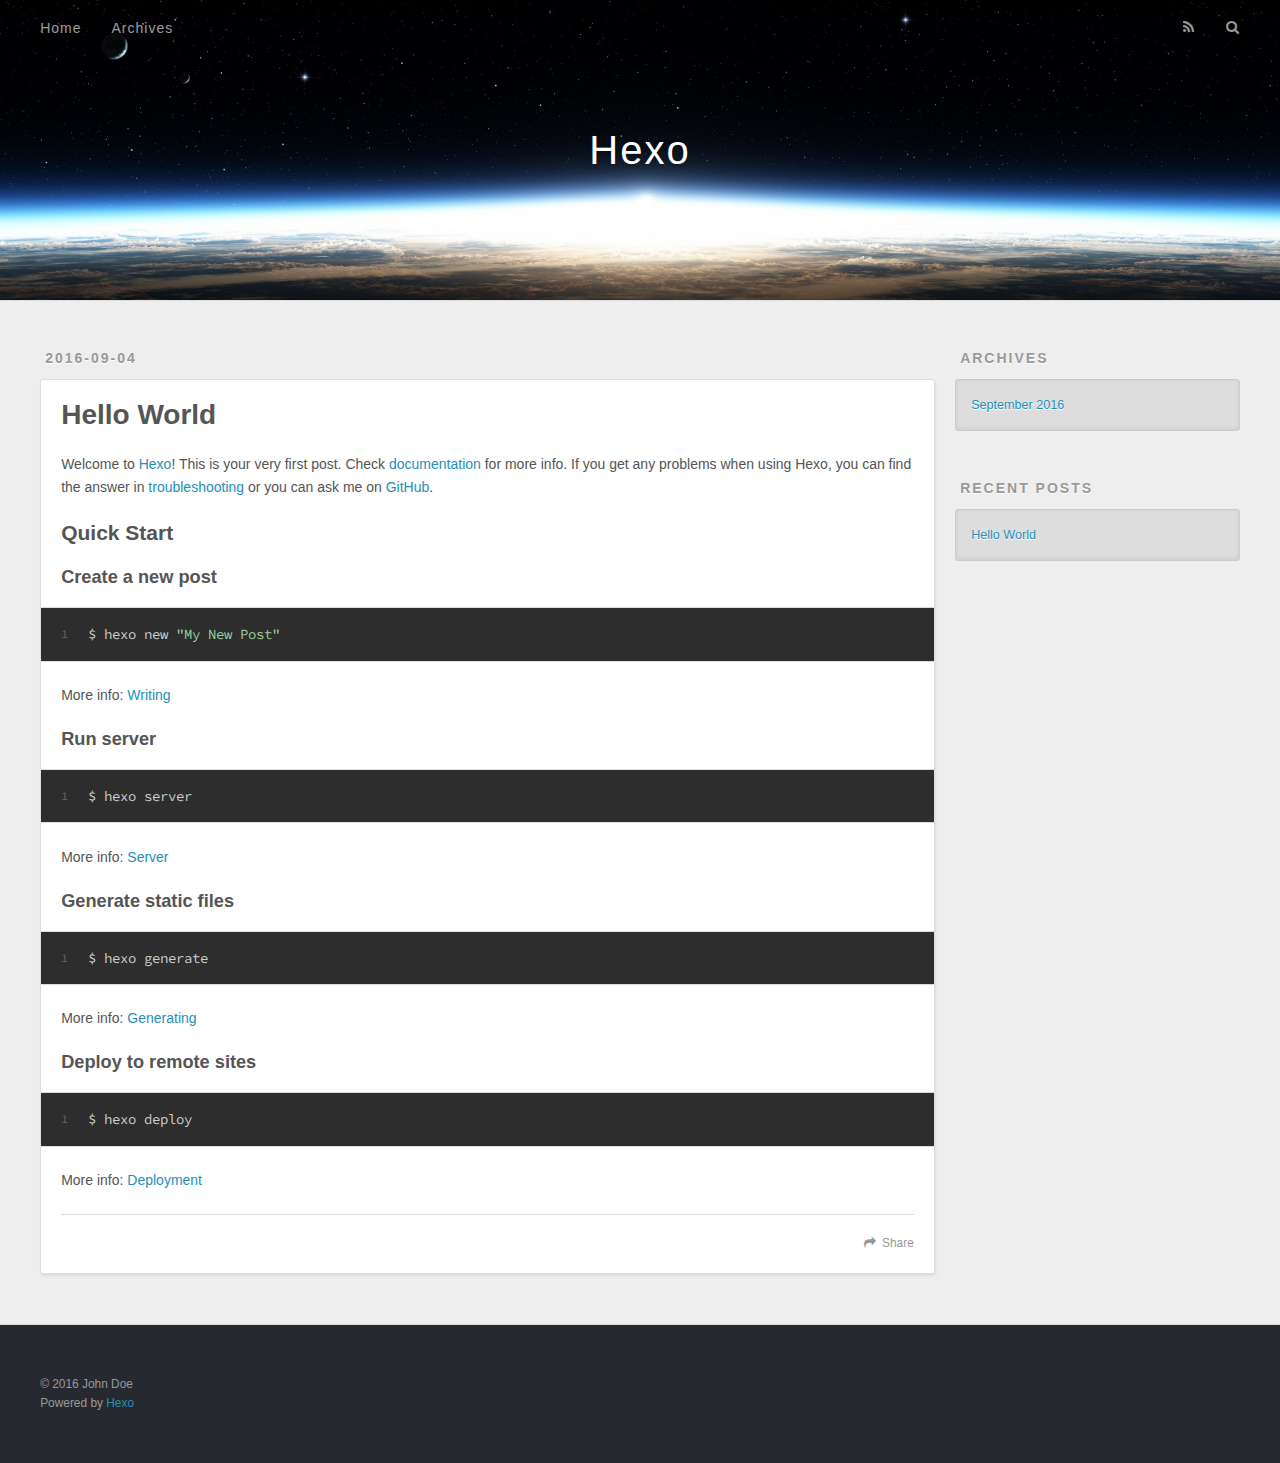
==== commit 16d8ca5a: "Site updated: 2016-09-04 17:59:58" ====
--- a/index.html
+++ b/index.html
@@ -61,68 +61,6 @@
       <div class="outer">
         <section id="main">
   
-    <article id="post-gulp" class="article article-type-post" itemscope itemprop="blogPost">
-  <div class="article-meta">
-    <a href="/2016/09/04/gulp/" class="article-date">
-  <time datetime="2016-09-04T09:35:45.622Z" itemprop="datePublished">2016-09-04</time>
-</a>
-    
-  </div>
-  <div class="article-inner">
-    
-    
-    <div class="article-entry" itemprop="articleBody">
-      
-        <h1 id="����gulp��API����"><a href="#����gulp��API����" class="headerlink" title="����gulp��API����"></a>����gulp��API����</h1><h2 id="task��name-fn��"><a href="#task��name-fn��" class="headerlink" title="task��name,fn��"></a>task��name,fn��</h2><ul>
-<li>task����һ��gul����</li>
-<li>name: ��д ������ Ĭ����default��</li>
-<li>deps�� ���������������� [ ];</li>
-<li>fn�� ��д  �������ĵ��õĲ���������<h2 id="src"><a href="#src" class="headerlink" title="src"></a>src</h2></li>
-<li>ָ����Ҫ������Դ�ļ���·��</li>
-<li>gulp.src(‘….’);</li>
-<li>���ļ���ʱ��: gulp.src([‘’, ‘’, ‘’ ])��<h2 id="dest"><a href="#dest" class="headerlink" title="dest"></a>dest</h2></li>
-<li>ָ�����������ŵ�·����</li>
-<li>gulp.dest(‘ ‘).<h2 id="watch"><a href="#watch" class="headerlink" title="watch"></a>watch</h2></li>
-<li>�����ļ��ı仯���ļ�һ�޸� ��ִ����Ӧ��������</li>
-<li>��ʽ����<br>gulp.task(‘������’��function(){<br>  gulp.watch( ‘·��’,function(){<pre><code>&quot;ÿ���ļ��仯ִ�еĻص�����&quot;
-</code></pre>  })<br>})��</li>
-</ul>
-<h1 id="���o���"><a href="#���o���" class="headerlink" title="���ò���"></a>���ò���</h1><ul>
-<li>ɾ���ļ����ļ���</li>
-<li>del<br><a href="https://github.com/sindresorhus/del" target="_blank" rel="external">https://github.com/sindresorhus/del</a></li>
-<li>�ϲ�js</li>
-<li>gulp-concat<br><a href="https://github.com/contra/gulp-concat" target="_blank" rel="external">https://github.com/contra/gulp-concat</a></li>
-<li>�ϲ�css</li>
-<li>gulp-concat-css<br><a href="https://github.com/mariocasciaro/gulp-concat-css" target="_blank" rel="external">https://github.com/mariocasciaro/gulp-concat-css</a></li>
-<li>����������</li>
-<li>gulp-uglify<br><a href="https://github.com/terinjokes/gulp-uglify" target="_blank" rel="external">https://github.com/terinjokes/gulp-uglify</a></li>
-<li>ѹ��js</li>
-<li>gulp-uglify<br><a href="https://github.com/terinjokes/gulp-uglify" target="_blank" rel="external">https://github.com/terinjokes/gulp-uglify</a><ul>
-<li>ѹ�� css</li>
-<li>gulp-cssnano<br><a href="https://github.com/ben-eb/gulp-cssnano" target="_blank" rel="external">https://github.com/ben-eb/gulp-cssnano</a></li>
-<li>ѹ��ҳ��</li>
-<li>gulp-minify-html<br><a href="https://github.com/sanfords/gulp-minify-html" target="_blank" rel="external">https://github.com/sanfords/gulp-minify-html</a></li>
-<li>�Զ�����������</li>
-<li>gulp-open<br><a href="https://github.com/stevelacy/gulp-open" target="_blank" rel="external">https://github.com/stevelacy/gulp-open</a></li>
-<li>��˳��ִ��</li>
-<li>gulp-sequence<br><a href="https://github.com/teambition/gulp-sequence" target="_blank" rel="external">https://github.com/teambition/gulp-sequence</a></li>
-</ul>
-</li>
-</ul>
-
-      
-    </div>
-    <footer class="article-footer">
-      <a data-url="http://yoursite.com/2016/09/04/gulp/" data-id="cisog3o2m0001207b5t7chohd" class="article-share-link">Share</a>
-      
-      
-    </footer>
-  </div>
-  
-</article>
-
-
-  
     <article id="post-hello-world" class="article article-type-post" itemscope itemprop="blogPost">
   <div class="article-meta">
     <a href="/2016/09/04/hello-world/" class="article-date">
@@ -158,7 +96,7 @@
       
     </div>
     <footer class="article-footer">
-      <a data-url="http://yoursite.com/2016/09/04/hello-world/" data-id="cisog3o1p0000207b9xwv553r" class="article-share-link">Share</a>
+      <a data-url="http://yoursite.com/2016/09/04/hello-world/" data-id="cisog5p3w0000g87brep64hi1" class="article-share-link">Share</a>
       
       
     </footer>
@@ -196,10 +134,6 @@
     <h3 class="widget-title">Recent Posts</h3>
     <div class="widget">
       <ul>
-        
-          <li>
-            <a href="/2016/09/04/gulp/">(no title)</a>
-          </li>
         
           <li>
             <a href="/2016/09/04/hello-world/">Hello World</a>
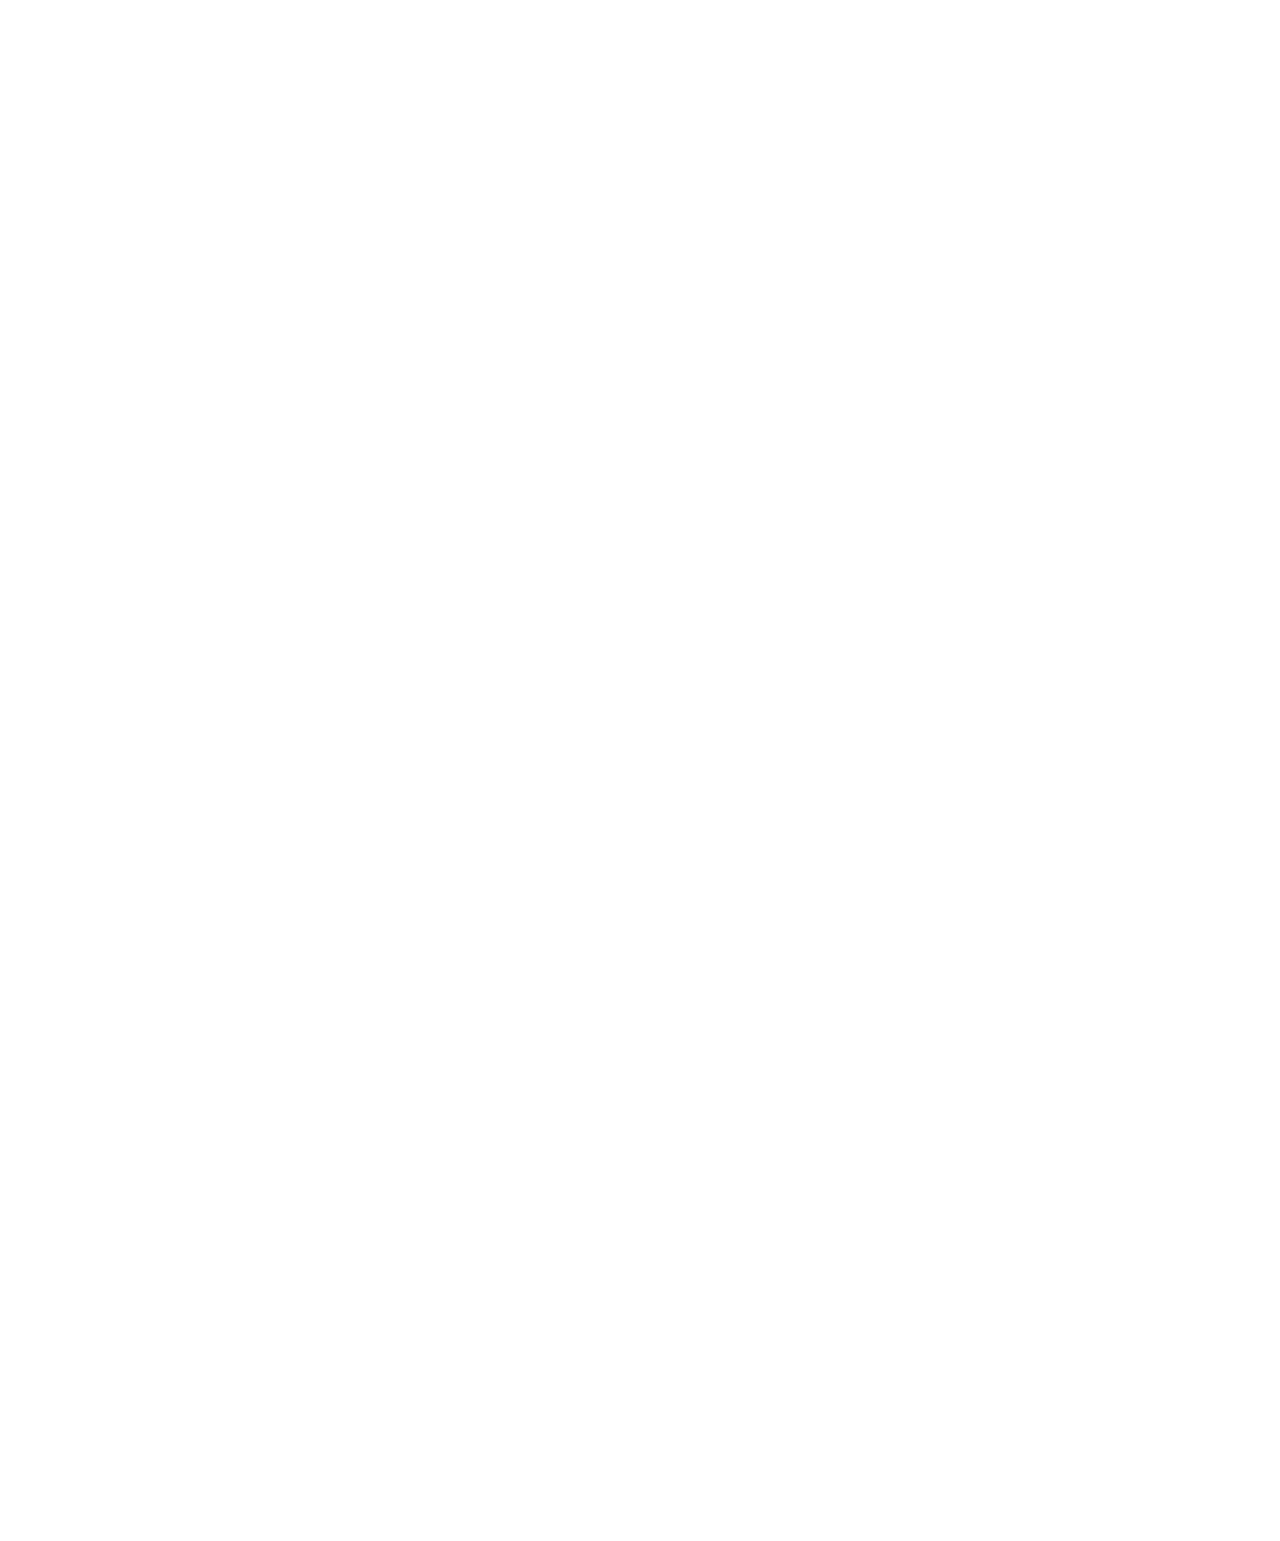
==== commit d64b1d25: "Site updated: 2016-09-04 18:01:23" ====
--- a/index.html
+++ b/index.html
@@ -1,180 +1,346 @@
 <!DOCTYPE html>
-<html>
+<!--[if lte IE 8 ]>
+<html class="ie" xmlns="http://www.w3.org/1999/xhtml" xml:lang="en-US" lang="en-US">
+<![endif]-->
+<!--[if (gte IE 9)|!(IE)]><!-->
+<!--
+***************  *      *     *
+      8          *    *       *
+      8          *  *         *
+      8          **           *
+      8          *  *         *
+      8          *    *       *
+      8          *      *     *
+      8          *        *   ***********    -----Theme By Kieran(http://go.kieran.top)
+-->
+<html xmlns="http://www.w3.org/1999/xhtml" xml:lang="en-US" lang="en-US">
+<!--<![endif]-->
+
 <head>
-  <meta charset="utf-8">
-  
   <title>Hexo</title>
-  <meta name="viewport" content="width=device-width, initial-scale=1, maximum-scale=1">
-  <meta property="og:type" content="website">
-<meta property="og:title" content="Hexo">
-<meta property="og:url" content="http://yoursite.com/index.html">
-<meta property="og:site_name" content="Hexo">
-<meta name="twitter:card" content="summary">
-<meta name="twitter:title" content="Hexo">
-  
+  <!-- Meta data -->
+    <meta http-equiv="Content-Type" content="text/html" charset="UTF-8" >
+    <meta http-equiv="X-UA-Compatible" content="IE=edge"/>
+    <meta name="viewport" content="width=device-width, initial-scale=1.0" />
+    <meta name="generator" content="Hexo">
+    <meta name="author" content="John Doe">
+    <meta name="description" content="" />
+    <meta name="keywords" content="" />
+
+    <!-- Favicon, (keep icon in root folder) -->
+    <link rel="Shortcut Icon" href="/img/favicon.ico" type="image/ico">
+
     <link rel="alternate" href="/atom.xml" title="Hexo" type="application/atom+xml">
+    <link rel="stylesheet" href="/css/all.css" media="screen" type="text/css">
+	
+    <link rel="stylesheet" href="/highlightjs/vs.css" type="text/css">
+    
+    
+
+    <!-- Custom stylesheet, (add custom styles here, always load last) -->
+    <!-- Load our stylesheet for IE8 -->
+    <!--[if IE 8]>
+    <link rel="stylesheet" type="text/css" href="/css/ie8.css" />
+    <![endif]-->
+
+    <!-- Google Webfonts (Monserrat 400/700, Open Sans 400/600) -->
+    <link href='//fonts.useso.com/css?family=Montserrat:400,700' rel='stylesheet' type='text/css'>
+    <link href='//fonts.useso.com/css?family=Open+Sans:400,600' rel='stylesheet' type='text/css'>
+
+    <!-- Load our fonts individually if IE8+, to avoid faux bold & italic rendering -->
+    <!--[if IE]>
+    <link href='http://fonts.useso.com/css?family=Montserrat:400' rel='stylesheet' type='text/css'>
+    <link href='http://fonts.useso.com/css?family=Montserrat:700' rel='stylesheet' type='text/css'>
+    <link href='http://fonts.useso.com/css?family=Open+Sans:400' rel='stylesheet' type='text/css'>
+    <link href='http://fonts.useso.com/css?family=Open+Sans:600' rel='stylesheet' type='text/css'>
+    <![endif]-->
+
+    <!-- jQuery | Load our jQuery, with an alternative source fallback to a local version if request is unavailable -->
+    <script src="/js/jquery-1.11.1.min.js"></script>
+    <script>window.jQuery || document.write('<script src="js/jquery-1.11.1.min.js"><\/script>')</script>
+
+    <!-- Load these in the <head> for quicker IE8+ load times -->
+    <!-- HTML5 shim and Respond.js IE8 support of HTML5 elements and media queries -->
+    <!--[if lt IE 9]>
+    <script src="/js/html5shiv.min.js"></script>
+    <script src="/js/respond.min.js"></script>
+    <![endif]-->
+
+
+
+
+
+
+
+
+
+
   
   
-    <link rel="icon" href="/favicon.png">
   
+
   
-    <link href="//fonts.googleapis.com/css?family=Source+Code+Pro" rel="stylesheet" type="text/css">
-  
-  <link rel="stylesheet" href="/css/style.css">
-  
-
+  <style>.col-md-8.col-md-offset-2.opening-statement img{display:none;}</style>
 </head>
 
-<body>
-  <div id="container">
-    <div id="wrap">
-      <header id="header">
-  <div id="banner"></div>
-  <div id="header-outer" class="outer">
-    <div id="header-title" class="inner">
-      <h1 id="logo-wrap">
-        <a href="/" id="logo">Hexo</a>
-      </h1>
+<!--
+<body class="home-template">
+-->
+<body id="index" class="lightnav animsition">
+
+      <!-- ============================ Off-canvas navigation =========================== -->
+
+    <div class="sb-slidebar sb-right sb-style-overlay sb-momentum-scrolling">
+        <div class="sb-close" aria-label="Close Menu" aria-hidden="true">
+            <img src="/img/close.png" alt="Close"/>
+        </div>
+        <!-- Lists in Slidebars -->
+        <ul class="sb-menu">
+            <li><a href="/" class="animsition-link" title="Home">Home</a></li>
+            <li><a href="/archives" class="animsition-link" title="archive">archives</a></li>
+            <!-- Dropdown Menu -->
+			 
+            <li>
+                <a class="sb-toggle-submenu">Works<span class="sb-caret"></span></a>
+                <ul class="sb-submenu">
+                    
+                        <li><a href="/" target="_BLANK" class="animsition-link">AAA</a></li>
+                    
+                        <li><a href="/atom.xml" target="_BLANK" class="animsition-link">BBB</a></li>
+                    
+                </ul>
+            </li>
+            
+            
+            
+            <li>
+                <a class="sb-toggle-submenu">Links<span class="sb-caret"></span></a>
+                <ul class="sb-submenu">
+                    
+                    <li><a href="http://go.kieran.top/" class="animsition-link">Kieran</a></li>
+                    
+                    <li><a href="http://domain.com/" class="animsition-link">Name</a></li>
+                    
+                </ul>
+            </li>
+            
+        </ul>
+        <!-- Lists in Slidebars -->
+        <ul class="sb-menu secondary">
+            <li><a href="/about.html" class="animsition-link" title="about">About</a></li>
+            <li><a href="/atom.xml" class="animsition-link" title="rss">RSS</a></li>
+        </ul>
+    </div>
+    
+    <!-- ============================ END Off-canvas navigation =========================== -->
+
+    <!-- ============================ #sb-site Main Page Wrapper =========================== -->
+
+    <div id="sb-site">
+        <!-- #sb-site - All page content should be contained within this id, except the off-canvas navigation itself -->
+
+        <!-- ============================ Header & Logo bar =========================== -->
+
+        <div id="navigation" class="navbar navbar-fixed-top">
+            <div class="navbar-inner">
+                <div class="container">
+                    <!-- Nav logo -->
+                    <div class="logo">
+                        <a href="/" title="Logo" class="animsition-link">
+                         <img src="/img/logo.png" alt="Logo" width="35px;"/> 
+                        </a>
+                    </div>
+                    <!-- // Nav logo -->
+                    <!-- Info-bar -->
+                    <nav>
+                        <ul class="nav">
+                            <li><a href="/" class="animsition-link">Hexo</a></li>
+                            <li class="nolink"><span>Always </span>Creative.</li>
+                            
+                            <li><a href="https://github.com/" title="Github" target="_blank"><i class="icon-github"></i></a></li>
+                            
+                            
+                            <li><a href="https://twitter.com/" title="Twitter" target="_blank"><i class="icon-twitter"></i></a></li>
+                            
+                            
+                            <li><a href="https://www.facebook.com/" title="Facebook" target="_blank"><i class="icon-facebook"></i></a></li>
+                            
+                            
+                            <li><a href="https://google.com/" title="Google-Plus" target="_blank"><i class="icon-google-plus"></i></a></li>
+                            
+                            
+                            <li><a href="http://weibo.com/" title="Sina-Weibo" target="_blank"><i class="icon-sina-weibo"></i></a></li>
+                            
+                            <li class="nolink"><span>Welcome!</span></li>
+                        </ul>
+                    </nav>
+                    <!--// Info-bar -->
+                </div>
+                <!-- // .container -->
+                <div class="learnmore sb-toggle-right">More</div>
+                <button type="button" class="navbar-toggle menu-icon sb-toggle-right" title="More">
+                <span class="sr-only">Toggle navigation</span>
+                <span class="icon-bar before"></span>
+                <span class="icon-bar main"></span>
+                <span class="icon-bar after"></span>
+                </button>
+            </div>
+            <!-- // .navbar-inner -->
+        </div>
+
+        <!-- ============================ Header & Logo bar =========================== -->
+
+
+      <!-- ============================ Hero Image =========================== -->
+
+<section id="hero" class="scrollme">
+    <div class="container-fluid element-img" style="background: url(/img/bg_img.jpg) no-repeat center center fixed;background-size: cover">
+        <div class="row">
+            <div class="col-xs-12 col-sm-8 col-sm-offset-2 col-md-8 col-md-offset-2 vertical-align cover boost text-center">
+                <div class="center-me animateme" data-when="exit" data-from="0" data-to="0.6" data-opacity="0" data-translatey="100">
+                    <div>
+                        
+                        <h2>YOU'VE MADE A <span>BRAVE</span> DECISION, WELCOME.</h2>
+                        <p></p>
+                        
+                        <h2></h2>
+                        <p>每一个不曾起舞的日子都是对生命的辜负。</p>
+                        
+
+                    </div>
+                </div>
+            </div>
+            <!-- // .col-md-12 -->
+        </div>
+        <div class="herofade beige-dk"></div>
+    </div>
+</section>
+
+<!-- Height spacing helper -->
+<div class="heightblock"></div>
+<!-- // End height spacing helper -->
+
+<!-- ============================ END Hero Image =========================== -->
+<!-- ============================ Content =========================== -->
+
+<section id="intro">
+    <div class="container">
+        
+        <div class="row">
+            <div class="col-md-8 col-md-offset-2 opening-statement">
+                <div class="col-md-4">
+                    <h3><a href="/2016/09/04/hello-world/">Hello World</a></h3>
+                    <span>
+                        <span class="post-meta">
+      <time datetime="2016-09-04T08:16:48.569Z" itemprop="datePublished">
+          2016-09-04
+      </time>
+    
+</span>
+                    </span>
+                </div>
+                <div class="col-md-8">
+                    <p>
+                      
+                        Welcome to Hexo! This is your very first post. Check documentation for more info. If you get any problems when using Hexo, you can find the answer in troubleshooting or you can ask me on GitHub.
+Quick StartCreate a new p
+                      
+                    </p>
+                    
+                    <p class="pull-right readMore">
+                        <a href="/2016/09/04/hello-world/">Read More...</a>
+                    </p>
+                    
+                </div>
+                <div class="clearfix"></div>
+                <hr class="nogutter">
+            </div>
+        </div>
+        
+        <nav class="pagination" role="pagination">
+          
+          
+        </nav>
+    </div>
+</section>
+<section id="statement">
+    <div class="container text-center wow fadeInUp" data-wow-delay="0.5s">
+        <div class="row">
+            <p>虽然还没想好写点什么，但是总觉得这里放句话比较和谐。</p>
+        </div>
+    </div>
+</section>
+<!-- ============================ END Content =========================== -->
+
       
-    </div>
-    <div id="header-inner" class="inner">
-      <nav id="main-nav">
-        <a id="main-nav-toggle" class="nav-icon"></a>
+<!-- ============================ Footer =========================== -->
+
+<footer>
+    <div class="container">
+            <div class="copy">
+                <p>
+                    &copy; 2014<script>new Date().getFullYear()>2010&&document.write("-"+new Date().getFullYear());</script>, Content By John Doe. All Rights Reserved.
+                </p>
+                <p>Theme By <a href="//go.kieran.top" style="color: #767D84">Kieran</a></p>
+            </div>
+            <div class="social">
+                <ul>
+                    
+                    <li><a href="https://github.com/" title="Github" target="_blank"><i class="icon-github"></i></a>&nbsp;</li>
+                    
+                    
+                    <li><a href="https://twitter.com/" title="Twitter" target="_blank"><i class="icon-twitter"></i></a>&nbsp;</li>
+                    
+                    
+                    <li><a href="https://www.facebook.com/" title="Facebook" target="_blank"><i class="icon-facebook"></i></a>&nbsp;</li>
+                    
+                    
+                    <li><a href="https://google.com/" title="Google-Plus" target="_blank"><i class="icon-google-plus"></i></a>&nbsp;</li>
+                    
+                    
+                    <li><a href="http://weibo.com/" title="Sina-Weibo" target="_blank"><i class="icon-sina-weibo"></i></a>&nbsp;</li>
+                    
+                </ul>
+            </div>
+            <div class="clearfix"> </div>
+        </div>
+</footer>
+
+<!-- ============================ END Footer =========================== -->
+      <!-- Load our scripts -->
         
-          <a class="main-nav-link" href="/">Home</a>
-        
-          <a class="main-nav-link" href="/archives">Archives</a>
-        
-      </nav>
-      <nav id="sub-nav">
-        
-          <a id="nav-rss-link" class="nav-icon" href="/atom.xml" title="RSS Feed"></a>
-        
-        <a id="nav-search-btn" class="nav-icon" title="Search"></a>
-      </nav>
-      <div id="search-form-wrap">
-        <form action="//google.com/search" method="get" accept-charset="UTF-8" class="search-form"><input type="search" name="q" results="0" class="search-form-input" placeholder="Search"><button type="submit" class="search-form-submit">&#xF002;</button><input type="hidden" name="sitesearch" value="http://yoursite.com"></form>
-      </div>
-    </div>
-  </div>
-</header>
-      <div class="outer">
-        <section id="main">
-  
-    <article id="post-hello-world" class="article article-type-post" itemscope itemprop="blogPost">
-  <div class="article-meta">
-    <a href="/2016/09/04/hello-world/" class="article-date">
-  <time datetime="2016-09-04T08:16:48.569Z" itemprop="datePublished">2016-09-04</time>
-</a>
-    
-  </div>
-  <div class="article-inner">
-    
-    
-      <header class="article-header">
-        
-  
-    <h1 itemprop="name">
-      <a class="article-title" href="/2016/09/04/hello-world/">Hello World</a>
-    </h1>
-  
-
-      </header>
-    
-    <div class="article-entry" itemprop="articleBody">
-      
-        <p>Welcome to <a href="https://hexo.io/" target="_blank" rel="external">Hexo</a>! This is your very first post. Check <a href="https://hexo.io/docs/" target="_blank" rel="external">documentation</a> for more info. If you get any problems when using Hexo, you can find the answer in <a href="https://hexo.io/docs/troubleshooting.html" target="_blank" rel="external">troubleshooting</a> or you can ask me on <a href="https://github.com/hexojs/hexo/issues" target="_blank" rel="external">GitHub</a>.</p>
-<h2 id="Quick-Start"><a href="#Quick-Start" class="headerlink" title="Quick Start"></a>Quick Start</h2><h3 id="Create-a-new-post"><a href="#Create-a-new-post" class="headerlink" title="Create a new post"></a>Create a new post</h3><figure class="highlight bash"><table><tr><td class="gutter"><pre><div class="line">1</div></pre></td><td class="code"><pre><div class="line">$ hexo new <span class="string">"My New Post"</span></div></pre></td></tr></table></figure>
-<p>More info: <a href="https://hexo.io/docs/writing.html" target="_blank" rel="external">Writing</a></p>
-<h3 id="Run-server"><a href="#Run-server" class="headerlink" title="Run server"></a>Run server</h3><figure class="highlight bash"><table><tr><td class="gutter"><pre><div class="line">1</div></pre></td><td class="code"><pre><div class="line">$ hexo server</div></pre></td></tr></table></figure>
-<p>More info: <a href="https://hexo.io/docs/server.html" target="_blank" rel="external">Server</a></p>
-<h3 id="Generate-static-files"><a href="#Generate-static-files" class="headerlink" title="Generate static files"></a>Generate static files</h3><figure class="highlight bash"><table><tr><td class="gutter"><pre><div class="line">1</div></pre></td><td class="code"><pre><div class="line">$ hexo generate</div></pre></td></tr></table></figure>
-<p>More info: <a href="https://hexo.io/docs/generating.html" target="_blank" rel="external">Generating</a></p>
-<h3 id="Deploy-to-remote-sites"><a href="#Deploy-to-remote-sites" class="headerlink" title="Deploy to remote sites"></a>Deploy to remote sites</h3><figure class="highlight bash"><table><tr><td class="gutter"><pre><div class="line">1</div></pre></td><td class="code"><pre><div class="line">$ hexo deploy</div></pre></td></tr></table></figure>
-<p>More info: <a href="https://hexo.io/docs/deployment.html" target="_blank" rel="external">Deployment</a></p>
-
-      
-    </div>
-    <footer class="article-footer">
-      <a data-url="http://yoursite.com/2016/09/04/hello-world/" data-id="cisog5p3w0000g87brep64hi1" class="article-share-link">Share</a>
-      
-      
-    </footer>
-  </div>
-  
-</article>
-
-
-  
-
-</section>
-        
-          <aside id="sidebar">
-  
-    
-
-  
-    
-
-  
-    
-  
-    
-  <div class="widget-wrap">
-    <h3 class="widget-title">Archives</h3>
-    <div class="widget">
-      <ul class="archive-list"><li class="archive-list-item"><a class="archive-list-link" href="/archives/2016/09/">September 2016</a></li></ul>
-    </div>
-  </div>
-
-
-  
-    
-  <div class="widget-wrap">
-    <h3 class="widget-title">Recent Posts</h3>
-    <div class="widget">
-      <ul>
-        
-          <li>
-            <a href="/2016/09/04/hello-world/">Hello World</a>
-          </li>
-        
-      </ul>
-    </div>
-  </div>
-
-  
-</aside>
-        
-      </div>
-      <footer id="footer">
-  
-  <div class="outer">
-    <div id="footer-info" class="inner">
-      &copy; 2016 John Doe<br>
-      Powered by <a href="http://hexo.io/" target="_blank">Hexo</a>
-    </div>
-  </div>
-</footer>
-    </div>
-    <nav id="mobile-nav">
-  
-    <a href="/" class="mobile-nav-link">Home</a>
-  
-    <a href="/archives" class="mobile-nav-link">Archives</a>
-  
-</nav>
-    
-
-<script src="//ajax.googleapis.com/ajax/libs/jquery/2.0.3/jquery.min.js"></script>
-
-
-  <link rel="stylesheet" href="/fancybox/jquery.fancybox.css">
-  <script src="/fancybox/jquery.fancybox.pack.js"></script>
-
-
-<script src="/js/script.js"></script>
-
-  </div>
+<!-- Resizable 'on-demand' full-height hero -->
+<script type="text/javascript">
+    
+    var resizeHero = function () {
+        var hero = $(".cover,.heightblock"),
+            window1 = $(window);
+        hero.css({
+            "height": window1.height()
+        });
+    };
+    
+    resizeHero();
+    
+    $(window).resize(function () {
+        resizeHero();
+    });
+</script>
+<script src="/js/plugins.min.js"></script><!-- Bootstrap core and concatenated plugins always load here -->
+<script src="/js/jquery.flexslider-min.js"></script><!-- Flexslider plugin -->
+<script src="/js/scripts.js"></script><!-- Theme scripts -->
+
+<!-- Initiate flexslider plugin -->
+<script type="text/javascript">
+    $(document).ready(function($) {
+      $('.flexslider').flexslider({
+        animation: "fade",
+        prevText: "",
+        nextText: "",
+        directionNav: true
+      });
+    });
+</script>
+
 </body>
-</html>+</html>
--- a/highlightjs/vs.css
+++ b/highlightjs/vs.css
@@ -0,0 +1,87 @@
+/*
+
+Visual Studio-like style based on original C# coloring by Jason Diamond <jason@diamond.name>
+
+*/
+pre code {
+  display: block; padding: 0.5em;
+}
+
+pre .comment,
+pre .annotation,
+pre .template_comment,
+pre .diff .header,
+pre .chunk,
+pre .apache .cbracket {
+  color: rgb(0, 128, 0);
+}
+
+pre .keyword,
+pre .id,
+pre .built_in,
+pre .smalltalk .class,
+pre .winutils,
+pre .bash .variable,
+pre .tex .command,
+pre .request,
+pre .status,
+pre .nginx .title,
+pre .xml .tag,
+pre .xml .tag .value {
+  color: rgb(0, 0, 255);
+}
+
+pre .string,
+pre .title,
+pre .parent,
+pre .tag .value,
+pre .rules .value,
+pre .rules .value .number,
+pre .ruby .symbol,
+pre .ruby .symbol .string,
+pre .aggregate,
+pre .template_tag,
+pre .django .variable,
+pre .addition,
+pre .flow,
+pre .stream,
+pre .apache .tag,
+pre .date,
+pre .tex .formula,
+pre .coffeescript .attribute {
+  color: rgb(163, 21, 21);
+}
+
+pre .ruby .string,
+pre .decorator,
+pre .filter .argument,
+pre .localvars,
+pre .array,
+pre .attr_selector,
+pre .pseudo,
+pre .pi,
+pre .doctype,
+pre .deletion,
+pre .envvar,
+pre .shebang,
+pre .preprocessor,
+pre .userType,
+pre .apache .sqbracket,
+pre .nginx .built_in,
+pre .tex .special,
+pre .prompt {
+  color: rgb(43, 145, 175);
+}
+
+pre .phpdoc,
+pre .javadoc,
+pre .xmlDocTag {
+  color: rgb(128, 128, 128);
+}
+
+pre .vhdl .typename { font-weight: bold; }
+pre .vhdl .string { color: #666666; }
+pre .vhdl .literal { color: rgb(163, 21, 21); }
+pre .vhdl .attribute { color: #00B0E8; }
+
+pre .xml .attribute { color: rgb(255, 0, 0); }
--- a/css/ie8.css
+++ b/css/ie8.css
@@ -0,0 +1,54 @@
+/* IE8 Template Styles & Fixes */
+
+/* Polyfill for full-scale background images in IE */
+#hero,
+#fallback,
+.element-img,
+#featured .featured-item,
+.overview-img,
+#page-header {
+	background-size: cover;
+	-ms-behavior: url(includes/backgroundsize.min.htc);
+	behavior: url(includes/backgroundsize.min.htc);
+}
+.wow {
+	visibility: visible !important;
+}
+
+#page-header {
+	width: 100%
+}
+
+html.sb-init.sb-active.sb-active-right,
+html.sb-init.sb-active.sb-active-right #featured a,
+html.sb-init.sb-active.sb-active-right ul.filters li p,
+html.sb-init.sb-active.sb-active-right #projects .projects .label-text h3 a {
+	cursor: default;
+}
+/* For further info on how to select rgba compatible values for IE8, see > http://css-tricks.com/rgba-browser-support/ */
+.navbar-inner.lightnav-alt,
+#blog-post .navbar-inner { 
+	background:transparent;
+	filter:progid:DXImageTransform.Microsoft.gradient(startColorstr=#E6FFFFFF,endColorstr=#E6FFFFFF); 
+	zoom: 1;
+}
+#featured a.meta {
+	background:transparent;
+	filter:progid:DXImageTransform.Microsoft.gradient(startColorstr=#80000000,endColorstr=#80000000); 
+	zoom: 1;
+	position: absolute;
+	top: 0;
+	bottom: 0;
+	left: 0;
+	right: 0;
+}
+#featured a.meta:hover {
+	background:transparent;
+	filter:progid:DXImageTransform.Microsoft.gradient(startColorstr=#B3000000,endColorstr=#B3000000); 
+	zoom: 1;
+}
+.map-cover {
+	background:transparent;
+	filter:progid:DXImageTransform.Microsoft.gradient(startColorstr=#B3131313,endColorstr=#B3131313); 
+	zoom: 1;
+}